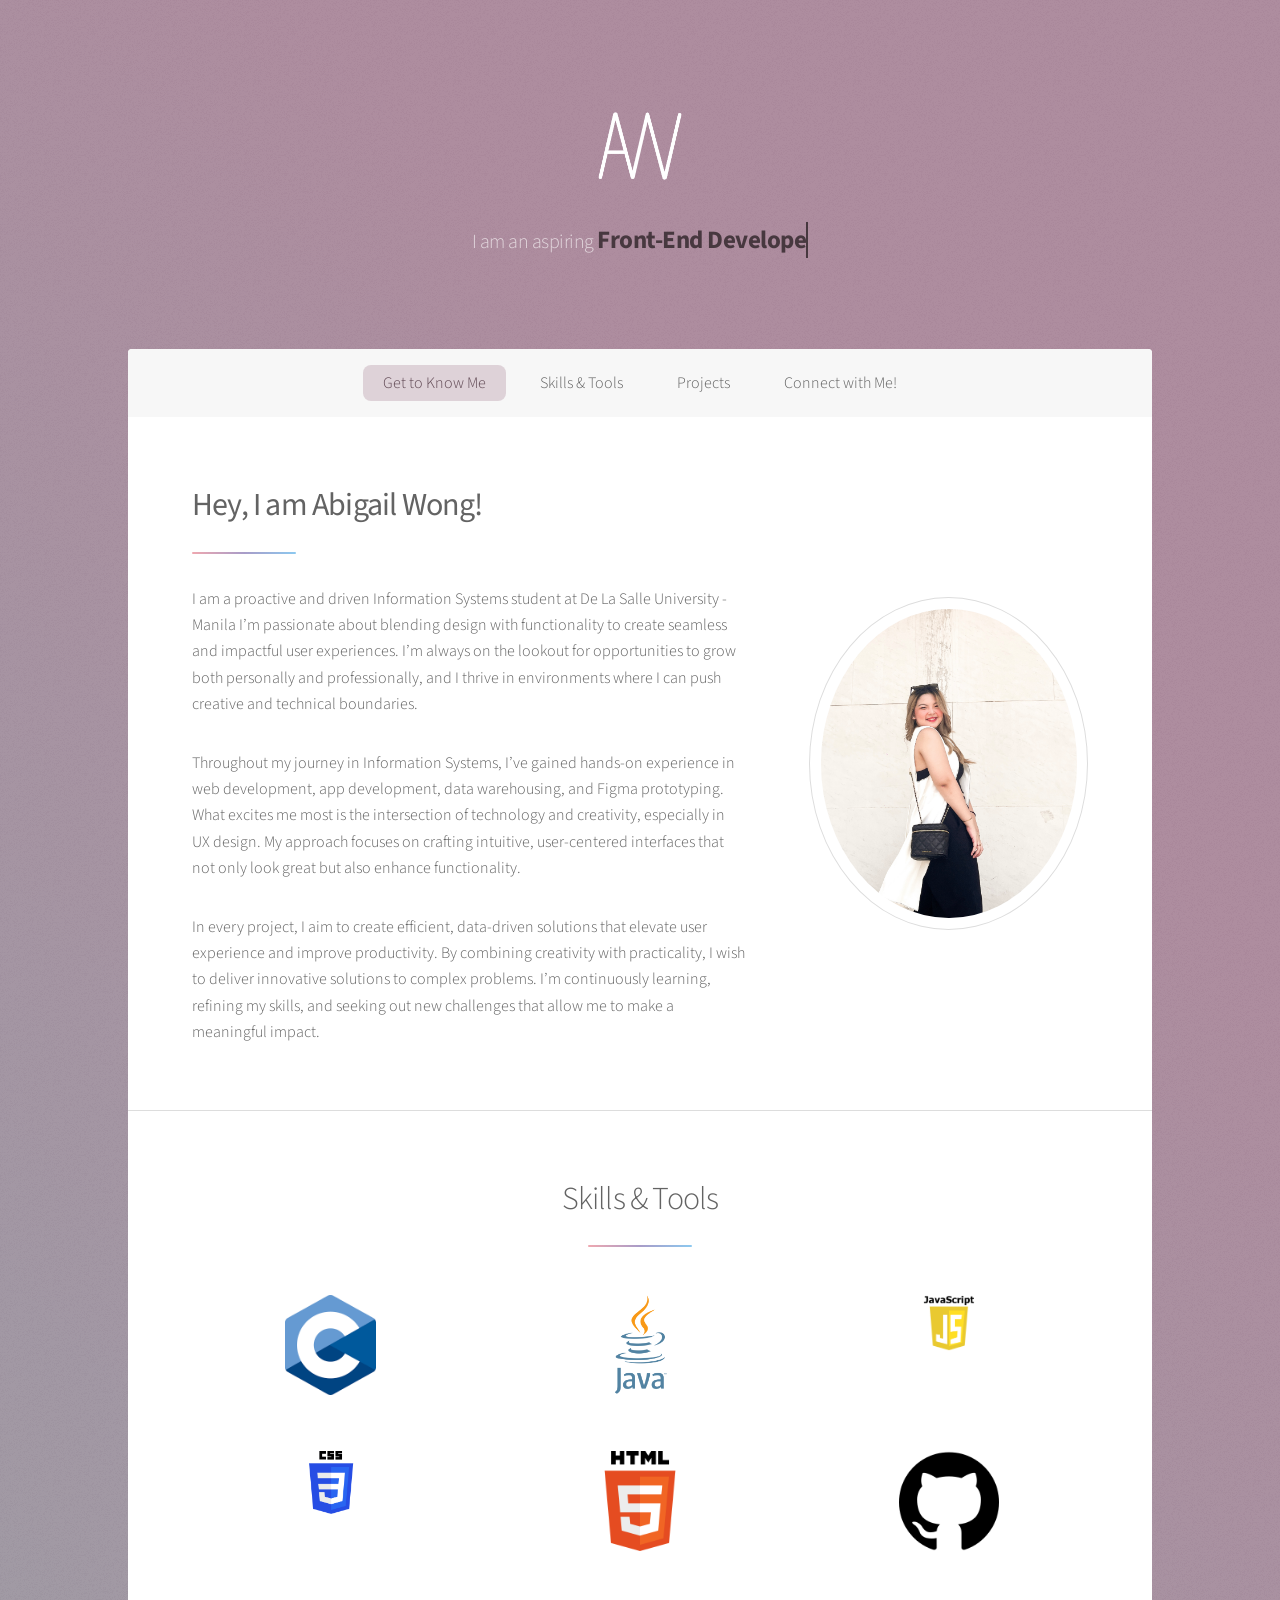
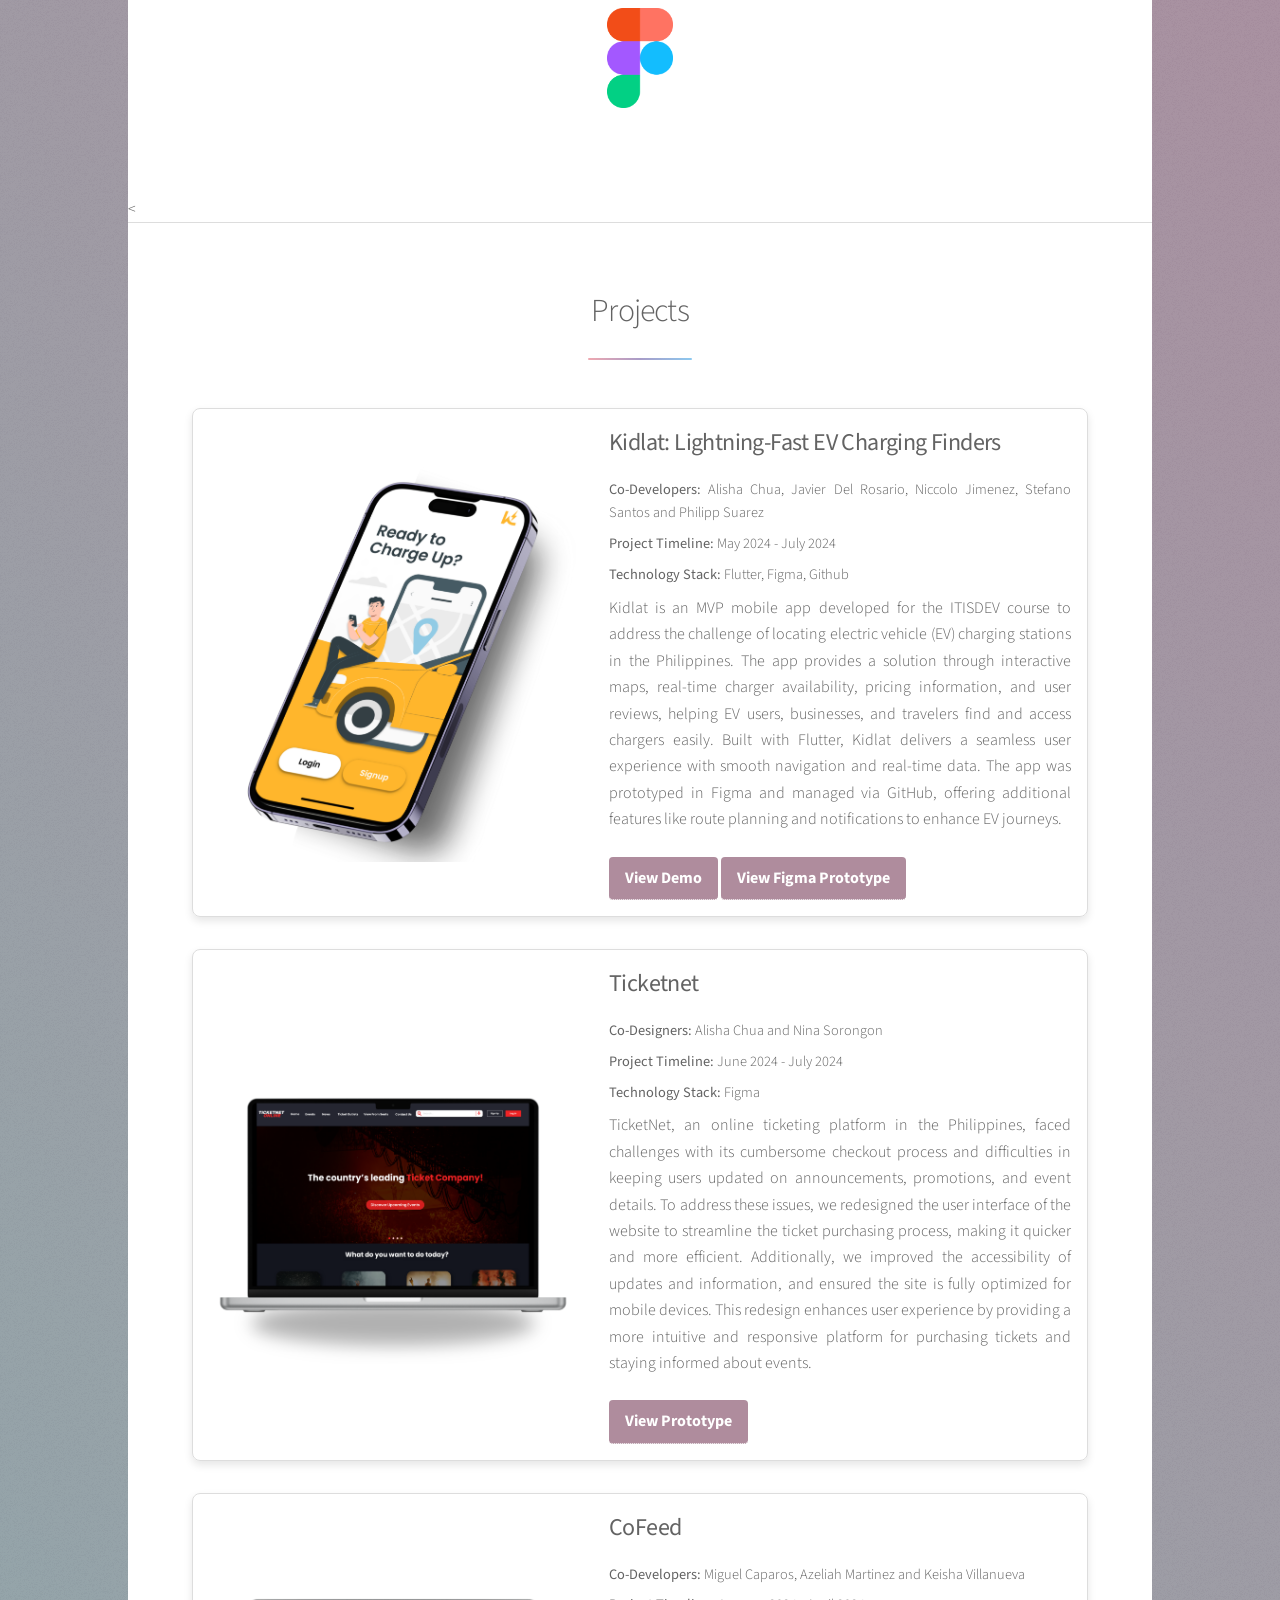
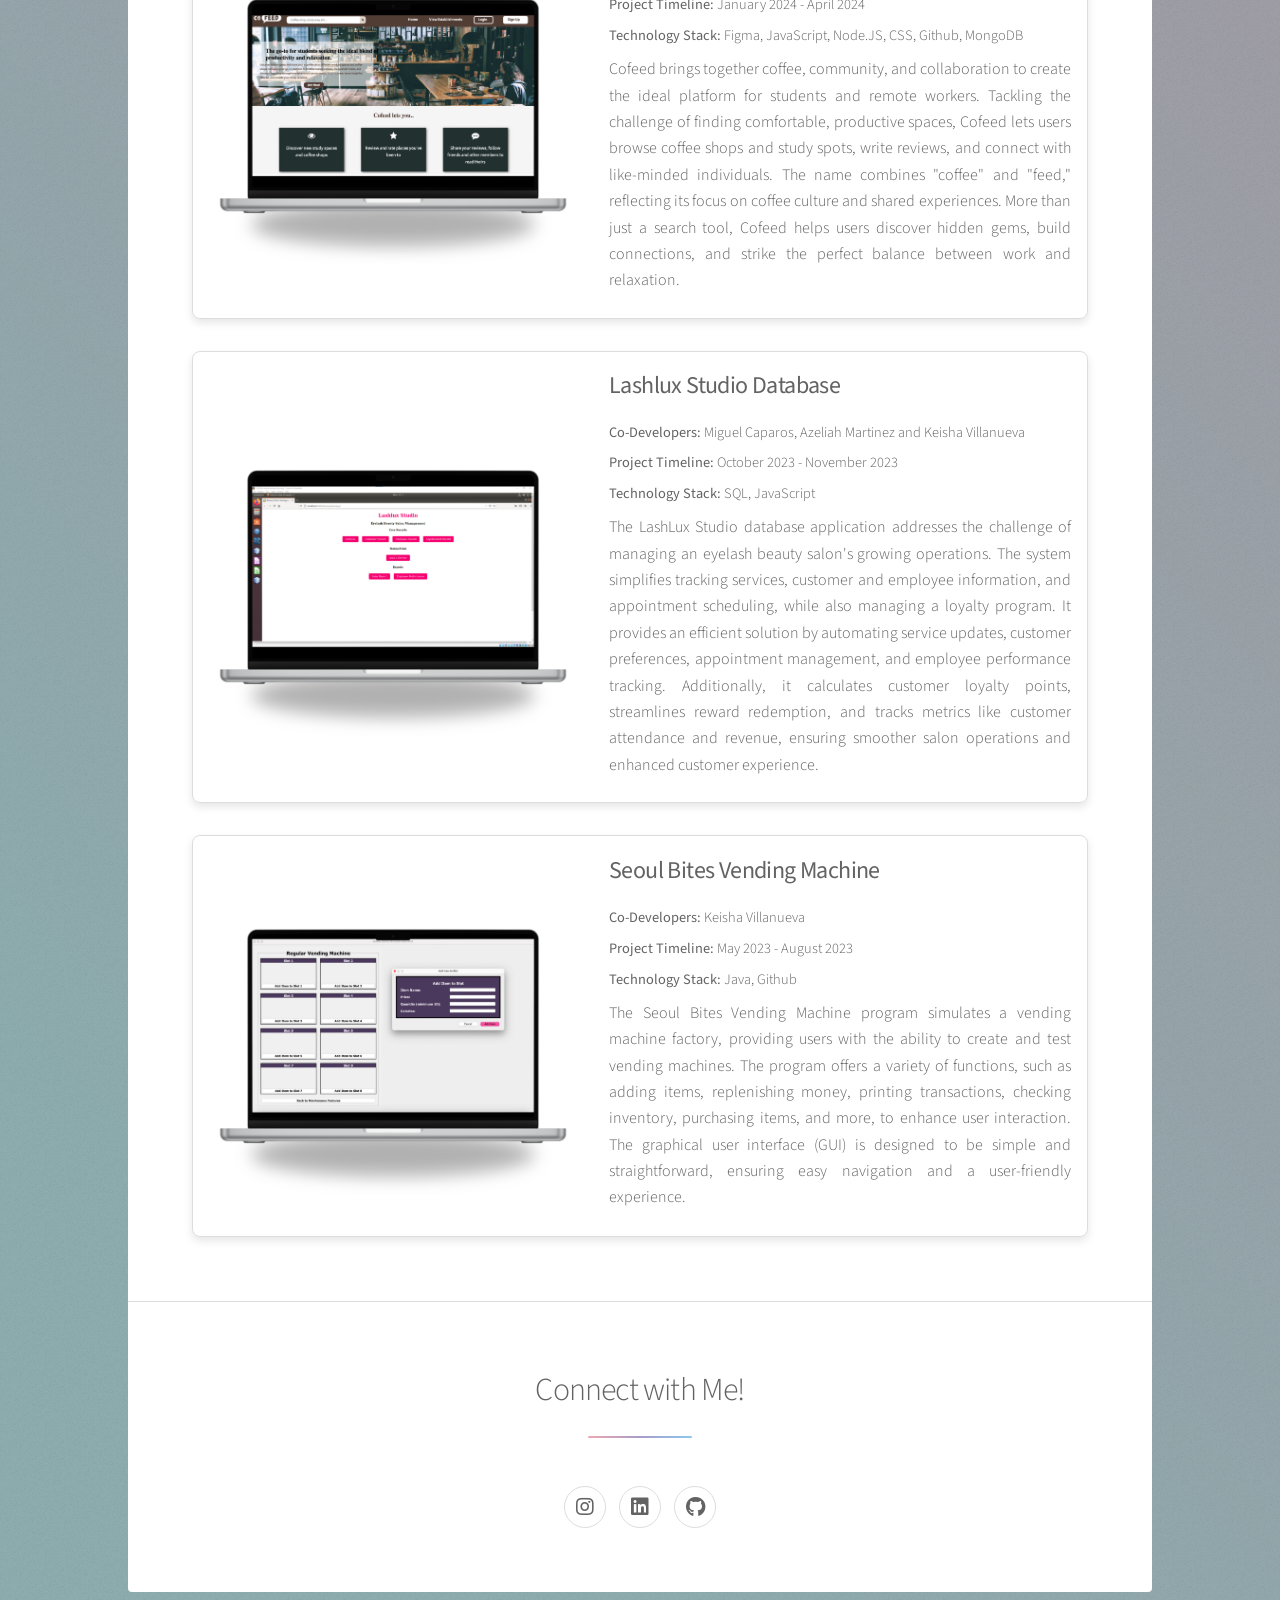
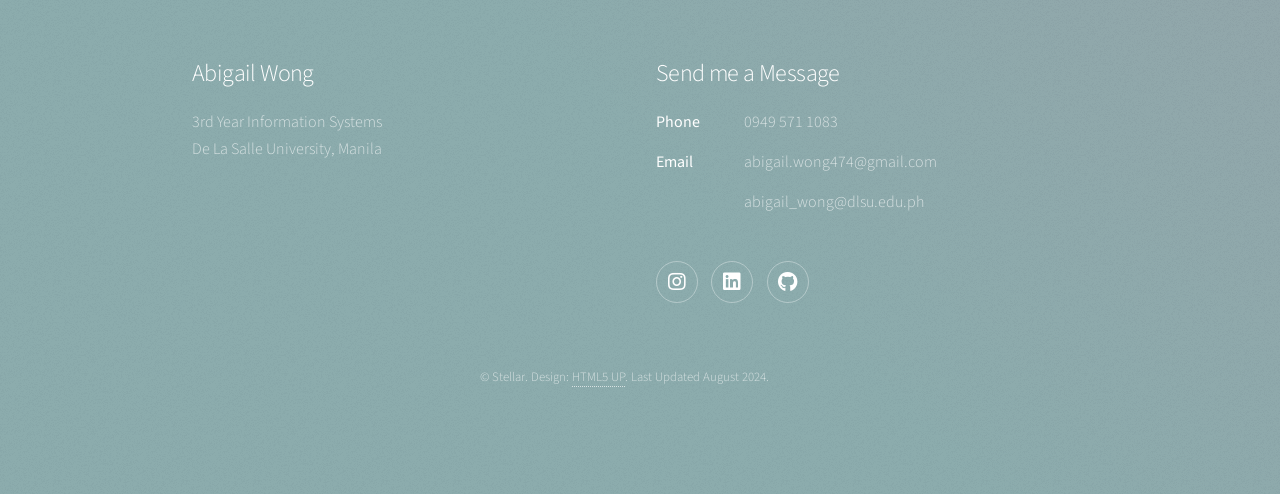
==== index.html @ cc5cc831 "add mongodb." ====
<!DOCTYPE HTML>
<!--
	Stellar by HTML5 UP
	html5up.net | @ajlkn
	Free for personal and commercial use under the CCA 3.0 license (html5up.net/license)
-->
<html>
	<head>
		<title>Abigail Wong Portfolio</title>
		<meta charset="utf-8" />
		<meta name="viewport" content="width=device-width, initial-scale=1, user-scalable=no" />
		<link rel="stylesheet" href="assets/css/main.css" />
		<noscript><link rel="stylesheet" href="assets/css/noscript.css" /></noscript>
	</head>
	<body class="is-preload">

		<!-- Wrapper -->
			<div id="wrapper">

				<!-- Header -->
					<header id="header" class="alt">
						<span class="logo"><img src="images/logo.png" alt="" /></span>
						<div class="passionate-text">
							<p>I am an aspiring <span id="passion"></span></p>
						</div>
						<!--
						<h1>Abigail Wong</h1>
						<p>Just another free, fully responsive site template<br />
						built by <a href="https://twitter.com/ajlkn">@ajlkn</a> for <a href="https://html5up.net">HTML5 UP</a>.</p>
						!-->
					</header>
				
				<!-- Nav -->
					<nav id="nav">
						<ul>
							<li><a href="#intro" class="active">Get to Know Me</a></li>
							<li><a href="#first">Skills & Tools</a></li>
							<li><a href="#second">Projects</a></li>
							<li><a href="#cta">Connect with Me!</a></li>
						</ul>
					</nav>

				<!-- Main -->
					<div id="main">

						<!-- Introduction -->
							<section id="intro" class="main">
								<div class="spotlight">
									<div class="content">
										<header class="major">
											<h2><b>Hey, I am Abigail Wong!</b></h2>
										</header>
										<p>I am a proactive and driven Information Systems student at De La Salle University - Manila
											I’m passionate about blending design with functionality to create seamless and impactful user experiences. 
											I’m always on the lookout for opportunities to grow both personally and professionally, and I thrive in environments 
											where I can push creative and technical boundaries.
										</p>
										<p>Throughout my journey in Information Systems, I’ve gained hands-on experience in web development, app development, data warehousing, and Figma prototyping. 
											What excites me most is the intersection of technology and creativity, especially in UX design. My approach focuses on crafting intuitive, user-centered 
											interfaces that not only look great but also enhance functionality.
										</p>
										<p>In every project, I aim to create efficient, data-driven solutions that elevate user experience and improve productivity. 
											By combining creativity with practicality, I wish to deliver innovative solutions to complex problems. I’m continuously learning, 
											refining my skills, and seeking out new challenges that allow me to make a meaningful impact.
										</p>
										<!--
										<ul class="actions">
											<li><a href="generic.html" class="button">Learn More</a></li>
										</ul>
										-->
									</div>
									<span class="image"><img src="images/profile pic.jpg" alt="" /></span>
								</div>
							</section>

						<!-- Skills & Tools Section -->
							<section id="first" class="main special">
								<header class="major">
									<h2>Skills & Tools</h2>
								</header>
								<ul class="features">
									<li>
										<span class="image"><img src="images/c.png" alt="c" /></span>
									</li>
									<li>
										<span class="image"><img src="images/java.png" alt="java" /></span>
									</li>
									<li>
										<span class="image"><img src="images/JS.png" alt="javascript" /></span>
									</li>
									<li>
										<span class="image"><img src="images/css.png" alt="css" /></span>
									</li>
									<li>
										<span class="image"><img src="images/HTML5.png" alt="HTML" /></span>
									</li>
									<li>
										<span class="image"><img src="images/github.png" alt="github" /></span>
									</li>
									<li>
										<span class="image"><img src="images/Figma.png" alt="figma" /></span>
									</li>
								</ul>
								</ul>
								</ul>
							</section>

						<!-- Projects Section -->
							<<section id="second" class="main special">
								<header class="major">
									<h2>Projects</h2>
								</header>
								<div class="projects">

									<!--Kidlat-->
									<div class="project-box">
										<div class="project-image">
											<img src="images/kidlat.png" alt="Kidlat">
										</div>
										<div class="project-content">
											<h3>Kidlat: Lightning-Fast EV Charging Finders</h3>
											<p class ="Co-Developers"><strong>Co-Developers:</strong> Alisha Chua, Javier Del Rosario, Niccolo Jimenez, Stefano Santos and Philipp Suarez</p>
											<p class ="Project-Timeline"><strong> Project Timeline:</strong> May 2024 - July 2024</p>
											<p class ="Technology-Stack"><strong> Technology Stack:</strong> Flutter, Figma, Github</p>
											<p>Kidlat is an MVP mobile app developed for the ITISDEV course to address the challenge of locating electric vehicle (EV) charging stations in the Philippines. 
												The app provides a solution through interactive maps, real-time charger availability, pricing information, and user reviews, helping EV users, businesses, and travelers 
												find and access chargers easily. Built with Flutter, Kidlat delivers a seamless user experience with smooth navigation and real-time data. The app was prototyped in Figma and managed via 
												GitHub, offering additional features like route planning and notifications to enhance EV journeys.
											</p>
											<a href="https://drive.google.com/file/d/1lkKAABZ8JWLhCb2dXv1G08BP4-U0rm5l/view?usp=drive_link" class="learn-more">View Demo</a>
											<a href="https://www.figma.com/proto/ouhgtxTHXhlkIj268herJe/Kidlat-App?node-id=5-22&t=m1iJrlZFGrIX0nCv-1&scaling=scale-down&content-scaling=fixed&page-id=0%3A1&starting-point-node-id=5%3A22&show-proto-sidebar=1" class="learn-more">View Figma Prototype</a>
										</div>
									</div>

									<!--Ticketnet-->
									<div class="project-box">
										<div class="project-image">
											<img src="images/ticketnet.png" alt="Ticketnet">
										</div>
										<div class="project-content">
											<h3>Ticketnet</h3>
											<p class ="Co-Developers"><strong>Co-Designers:</strong> Alisha Chua and Nina Sorongon</p>
											<p class ="Project-Timeline"><strong> Project Timeline:</strong> June 2024 - July 2024</p>
											<p class ="Technology-Stack"><strong> Technology Stack:</strong> Figma </p>
											<p>TicketNet, an online ticketing platform in the Philippines, faced challenges with its cumbersome checkout process and difficulties in keeping users updated on announcements, 
												promotions, and event details. To address these issues, we redesigned the user interface of the website to streamline the ticket purchasing process, making it quicker and more efficient. Additionally, 
												we improved the accessibility of updates and information, and ensured the site is fully optimized for mobile devices. This redesign enhances user experience by providing a more intuitive 
												and responsive platform for purchasing tickets and staying informed about events.
											</p>
											<a href="https://www.figma.com/proto/mCB9LULqQfmQ5FagmtP0Ak/%5BITISHCI%5D-TicketNet-Online-Redesign?node-id=35-6&starting-point-node-id=35%3A6&t=LvWLTsfpPzOds98Q-1" class="learn-more">View Prototype</a>
										</div>
									</div>

									<!--Cofeed-->
									<div class="project-box">
										<div class="project-image">
											<img src="images/cofeed.png" alt="Cofeed">
										</div>
										<div class="project-content">
											<h3>CoFeed</h3>
											<p class ="Co-Developers"><strong>Co-Developers:</strong>  Miguel Caparos, Azeliah Martinez and Keisha Villanueva</p>
											<p class ="Project-Timeline"><strong> Project Timeline:</strong> January 2024 - April 2024</p>
											<p class ="Technology-Stack"><strong> Technology Stack:</strong> Figma, JavaScript, Node.JS, CSS, Github, MongoDB </p>
											<p>
												Cofeed brings together coffee, community, and collaboration to create the ideal platform for students and remote workers. 
												Tackling the challenge of finding comfortable, productive spaces, Cofeed lets users browse coffee shops and study spots, write reviews, 
												and connect with like-minded individuals. The name combines "coffee" and "feed," reflecting its focus on coffee culture and shared experiences.
												 More than just a search tool, Cofeed helps users discover hidden gems, build connections, and strike the perfect balance between work and relaxation.

											</p>
										</div>
									</div>

									<!--Lashlux-->
									<div class="project-box">
										<div class="project-image">
											<img src="images/lashlux.png" alt="Lashlux Database Application">
										</div>
										<div class="project-content">
											<h3>Lashlux Studio Database</h3>
											<p class ="Co-Developers"><strong>Co-Developers:</strong>  Miguel Caparos, Azeliah Martinez and Keisha Villanueva</p>
											<p class ="Project-Timeline"><strong> Project Timeline:</strong> October 2023 - November 2023</p>
											<p class ="Technology-Stack"><strong> Technology Stack:</strong> SQL, JavaScript  </p>
											<p>The LashLux Studio database application addresses the challenge of managing an eyelash beauty salon's growing operations. The system simplifies tracking services, 
												customer and employee information, and appointment scheduling, while also managing a loyalty program. It provides an efficient solution by automating service updates, 
												customer preferences, appointment management, and employee performance tracking. Additionally, it calculates customer loyalty points, streamlines reward redemption, and 
												tracks metrics like customer attendance and revenue, ensuring smoother salon operations and enhanced customer experience.
											</p>
										</div>
									</div>

									<!--Seoul Bites VM-->
									<div class="project-box">
										<div class="project-image">
											<img src="images/vm.png" alt="Seoul Bites Vending Machine">
										</div>
										<div class="project-content">
											<h3>Seoul Bites Vending Machine</h3>
											<p class ="Co-Developers"><strong>Co-Developers:</strong> Keisha Villanueva</p>
											<p class ="Project-Timeline"><strong> Project Timeline:</strong> May 2023 - August 2023</p>
											<p class ="Technology-Stack"><strong> Technology Stack:</strong> Java, Github </p>
											<p>The Seoul Bites Vending Machine program simulates a vending machine factory, providing users with the ability to create and test vending machines. 
												The program offers a variety of functions, such as adding items, replenishing money, printing transactions, checking inventory, purchasing items, and 
												more, to enhance user interaction. The graphical user interface (GUI) is designed to be simple and straightforward, ensuring easy navigation and a 
												user-friendly experience.
											</p>
										</div>

								</div>
							</section>
							
						<!-- Connect with Me! -->
							<section id="cta" class="main special">
								<header class="major">
									<h2>Connect with Me!</h2>
								</header>
								<footer class="major">
									<ul class="icons">
										<li><a href="https://www.instagram.com/_abigailwong/" class="icon brands fa-instagram alt"><span class="label">Instagram</span></a></li>
										<li><a href="https://github.com/abigailwonggg" class="icon brands fa-linkedin alt"><span class="label">Dribbble</span></a></li>
										<li><a href="www.linkedin.com/in/abigail-wong-3b76ba255" class="icon brands fa-github alt"><span class="label">GitHub</span></a></li>
									</ul>
								</footer>
							</section>

					</div>

				<!-- Footer -->
					<footer id="footer">
						<section>
							<h2>Abigail Wong</h2>
							<p>
								3rd Year Information Systems
								<br>
								De La Salle University, Manila
							</p>
							
							<!--
							<ul class="actions">
								<li><a href="generic.html" class="button">Learn More</a></li>
							</ul>
							-->
						
						</section>
						<section>
							<h2>Send me a Message</h2>
							<dl class="alt">
								<dt>Phone</dt>
								<dd>0949 571 1083</dd>
								<dt>Email</dt>
								<dd>abigail.wong474@gmail.com</a></dd>
								<dd>abigail_wong@dlsu.edu.ph</a></dd>
							</dl>
							<ul class="icons">
								<li><a href="https://www.instagram.com/_abigailwong/" class="icon brands fa-instagram alt"><span class="label">Instagram</span></a></li>
								<li><a href="https://github.com/abigailwonggg" class="icon brands fa-linkedin alt"><span class="label">Dribbble</span></a></li>
								<li><a href="www.linkedin.com/in/abigail-wong-3b76ba255" class="icon brands fa-github alt"><span class="label">GitHub</span></a></li>
							</ul>
						</section>
						<p class="copyright">&copy; Stellar. Design: <a href="https://html5up.net">HTML5 UP</a>. Last Updated August 2024.</p>
					</footer>

			</div>

		<!-- Scripts -->
			<script src="assets/js/jquery.min.js"></script>
			<script src="assets/js/jquery.scrollex.min.js"></script>
			<script src="assets/js/jquery.scrolly.min.js"></script>
			<script src="assets/js/browser.min.js"></script>
			<script src="assets/js/breakpoints.min.js"></script>
			<script src="assets/js/util.js"></script>
			<script src="assets/js/main.js"></script>

	</body>
</html>
---- assets/css/main.css ----
@import url(fontawesome-all.min.css);
@import 'https://fonts.googleapis.com/css?family=Source+Sans+Pro:300,400';

/*
	Stellar by HTML5 UP
	html5up.net | @ajlkn
	Free for personal and commercial use under the CCA 3.0 license (html5up.net/license)
*/

html, body, div, span, applet, object,
iframe, h1, h2, h3, h4, h5, h6, p, blockquote,
pre, a, abbr, acronym, address, big, cite,
code, del, dfn, em, img, ins, kbd, q, s, samp,
small, strike, strong, sub, sup, tt, var, b,
u, i, center, dl, dt, dd, ol, ul, li, fieldset,
form, label, legend, table, caption, tbody,
tfoot, thead, tr, th, td, article, aside,
canvas, details, embed, figure, figcaption,
footer, header, hgroup, menu, nav, output, ruby,
section, summary, time, mark, audio, video {
	margin: 0;
	padding: 0;
	border: 0;
	font-size: 100%;
	font: inherit;
	vertical-align: baseline;}

article, aside, details, figcaption, figure,
footer, header, hgroup, menu, nav, section {
	display: block;}

body {
	line-height: 1;
}

ol, ul {
	list-style: none;
}

blockquote, q {
	quotes: none;
}

	blockquote:before, blockquote:after, q:before, q:after {
		content: '';
		content: none;
	}

table {
	border-collapse: collapse;
	border-spacing: 0;
}

body {
	-webkit-text-size-adjust: none;
}

mark {
	background-color: transparent;
	color: inherit;
}

input::-moz-focus-inner {
	border: 0;
	padding: 0;
}

input, select, textarea {
	-moz-appearance: none;
	-webkit-appearance: none;
	-ms-appearance: none;
	appearance: none;
}

/* Basic */

	@-ms-viewport {
		width: device-width;
	}

	body {
		-ms-overflow-style: scrollbar;
	}

	@media screen and (max-width: 480px) {

		html, body {
			min-width: 320px;
		}

	}

	html {
		box-sizing: border-box;
	}

	*, *:before, *:after {
		box-sizing: inherit;
	}

	body {
		background-image: url("images/overlay.png"), -moz-linear-gradient(45deg, #8CACAC 15%, #AF8C9D 85%);
		background-image: url("images/overlay.png"), -webkit-linear-gradient(45deg, #8CACAC 15%, #AF8C9D 85%);
		background-image: url("images/overlay.png"), -ms-linear-gradient(45deg, #8CACAC 15%, #AF8C9D 85%);
		background-image: url("images/overlay.png"), linear-gradient(45deg, #8CACAC 15%, #AF8C9D 85%);
	}

		body.is-preload *, body.is-preload *:before, body.is-preload *:after {
			-moz-animation: none !important;
			-webkit-animation: none !important;
			-ms-animation: none !important;
			animation: none !important;
			-moz-transition: none !important;
			-webkit-transition: none !important;
			-ms-transition: none !important;
			transition: none !important;
		}

/* Type */

	body {
		background-color: #935d8c;
		color: rgba(255, 255, 255, 0.65);
	}

	body, input, select, textarea {
		font-family: "Source Sans Pro", Helvetica, sans-serif;
		font-size: 17pt;
		font-weight: 300;
		line-height: 1.65;
	}

		@media screen and (max-width: 1680px) {

			body, input, select, textarea {
				font-size: 14pt;
			}

		}

		@media screen and (max-width: 1280px) {

			body, input, select, textarea {
				font-size: 12pt;
			}

		}

		@media screen and (max-width: 360px) {

			body, input, select, textarea {
				font-size: 11pt;
			}

		}

	a {
		-moz-transition: color 0.2s ease, border-bottom 0.2s ease;
		-webkit-transition: color 0.2s ease, border-bottom 0.2s ease;
		-ms-transition: color 0.2s ease, border-bottom 0.2s ease;
		transition: color 0.2s ease, border-bottom 0.2s ease;
		text-decoration: none;
		border-bottom: dotted 1px;
		color: inherit;
	}

		a:hover {
			border-bottom-color: transparent;
		}

	strong, b {
		font-weight: 400;
	}

	em, i {
		font-style: italic;
	}

	p {
		margin: 0 0 2em 0;
	}

		p.content {
			-moz-columns: 20em 2;
			-webkit-columns: 20em 2;
			-ms-columns: 20em 2;
			columns: 20em 2;
			-moz-column-gap: 2em;
			-webkit-column-gap: 2em;
			-ms-column-gap: 2em;
			column-gap: 2em;
			text-align: justify;
		}

	h1, h2, h3, h4, h5, h6 {
		font-weight: 300;
		line-height: 1.5;
		margin: 0 0 0.7em 0;
		letter-spacing: -0.025em;
	}

		h1 a, h2 a, h3 a, h4 a, h5 a, h6 a {
			color: inherit;
			text-decoration: none;
		}

	h1 {
		font-size: 2.5em;
		line-height: 1.2;
	}

	h2 {
		font-size: 1.5em;
	}

	h3 {
		font-size: 1.25em;
	}

	h4 {
		font-size: 1.1em;
	}

	h5 {
		font-size: 0.9em;
	}

	h6 {
		font-size: 0.7em;
	}

	@media screen and (max-width: 736px) {

		h1 {
			font-size: 2em;
		}

	}

	sub {
		font-size: 0.8em;
		position: relative;
		top: 0.5em;
	}

	sup {
		font-size: 0.8em;
		position: relative;
		top: -0.5em;
	}

	blockquote {
		border-left: solid 4px;
		font-style: italic;
		margin: 0 0 2em 0;
		padding: 0.5em 0 0.5em 2em;
	}

	code {
		border-radius: 8px;
		border: solid 1px;
		font-family: "Courier New", monospace;
		font-size: 0.9em;
		margin: 0 0.25em;
		padding: 0.25em 0.65em;
	}

	pre {
		-webkit-overflow-scrolling: touch;
		font-family: "Courier New", monospace;
		font-size: 0.9em;
		margin: 0 0 2em 0;
	}

		pre code {
			display: block;
			line-height: 1.75;
			padding: 1em 1.5em;
			overflow-x: auto;
		}

	hr {
		border: 0;
		border-bottom: solid 1px;
		margin: 2em 0;
	}

		hr.major {
			margin: 3em 0;
		}

	.align-left {
		text-align: left;
	}

	.align-center {
		text-align: center;
	}

	.align-right {
		text-align: right;
	}

	input, select, textarea {
		color: #ffffff;
	}

	a:hover {
		color: #ffffff;
	}

	strong, b {
		color: #ffffff;
	}

	h1, h2, h3, h4, h5, h6 {
		color: #ffffff;
	}

	blockquote {
		border-left-color: rgba(255, 255, 255, 0.35);
	}

	code {
		background: rgba(255, 255, 255, 0.075);
		border-color: rgba(255, 255, 255, 0.35);
	}

	hr {
		border-bottom-color: rgba(255, 255, 255, 0.35);
	}

/* Row */

	.row {
		display: flex;
		flex-wrap: wrap;
		box-sizing: border-box;
		align-items: stretch;
	}

		.row > * {
			box-sizing: border-box;
		}

		.row.gtr-uniform > * > :last-child {
			margin-bottom: 0;
		}

		.row.aln-left {
			justify-content: flex-start;
		}

		.row.aln-center {
			justify-content: center;
		}

		.row.aln-right {
			justify-content: flex-end;
		}

		.row.aln-top {
			align-items: flex-start;
		}

		.row.aln-middle {
			align-items: center;
		}

		.row.aln-bottom {
			align-items: flex-end;
		}

		.row > .imp {
			order: -1;
		}

		.row > .col-1 {
			width: 8.33333%;
		}

		.row > .off-1 {
			margin-left: 8.33333%;
		}

		.row > .col-2 {
			width: 16.66667%;
		}

		.row > .off-2 {
			margin-left: 16.66667%;
		}

		.row > .col-3 {
			width: 25%;
		}

		.row > .off-3 {
			margin-left: 25%;
		}

		.row > .col-4 {
			width: 33.33333%;
		}

		.row > .off-4 {
			margin-left: 33.33333%;
		}

		.row > .col-5 {
			width: 41.66667%;
		}

		.row > .off-5 {
			margin-left: 41.66667%;
		}

		.row > .col-6 {
			width: 50%;
		}

		.row > .off-6 {
			margin-left: 50%;
		}

		.row > .col-7 {
			width: 58.33333%;
		}

		.row > .off-7 {
			margin-left: 58.33333%;
		}

		.row > .col-8 {
			width: 66.66667%;
		}

		.row > .off-8 {
			margin-left: 66.66667%;
		}

		.row > .col-9 {
			width: 75%;
		}

		.row > .off-9 {
			margin-left: 75%;
		}

		.row > .col-10 {
			width: 83.33333%;
		}

		.row > .off-10 {
			margin-left: 83.33333%;
		}

		.row > .col-11 {
			width: 91.66667%;
		}

		.row > .off-11 {
			margin-left: 91.66667%;
		}

		.row > .col-12 {
			width: 100%;
		}

		.row > .off-12 {
			margin-left: 100%;
		}

		.row.gtr-0 {
			margin-top: 0;
			margin-left: 0em;
		}

			.row.gtr-0 > * {
				padding: 0 0 0 0em;
			}

			.row.gtr-0.gtr-uniform {
				margin-top: 0em;
			}

				.row.gtr-0.gtr-uniform > * {
					padding-top: 0em;
				}

		.row.gtr-25 {
			margin-top: 0;
			margin-left: -0.375em;
		}

			.row.gtr-25 > * {
				padding: 0 0 0 0.375em;
			}

			.row.gtr-25.gtr-uniform {
				margin-top: -0.375em;
			}

				.row.gtr-25.gtr-uniform > * {
					padding-top: 0.375em;
				}

		.row.gtr-50 {
			margin-top: 0;
			margin-left: -0.75em;
		}

			.row.gtr-50 > * {
				padding: 0 0 0 0.75em;
			}

			.row.gtr-50.gtr-uniform {
				margin-top: -0.75em;
			}

				.row.gtr-50.gtr-uniform > * {
					padding-top: 0.75em;
				}

		.row {
			margin-top: 0;
			margin-left: -1.5em;
		}

			.row > * {
				padding: 0 0 0 1.5em;
			}

			.row.gtr-uniform {
				margin-top: -1.5em;
			}

				.row.gtr-uniform > * {
					padding-top: 1.5em;
				}

		.row.gtr-150 {
			margin-top: 0;
			margin-left: -2.25em;
		}

			.row.gtr-150 > * {
				padding: 0 0 0 2.25em;
			}

			.row.gtr-150.gtr-uniform {
				margin-top: -2.25em;
			}

				.row.gtr-150.gtr-uniform > * {
					padding-top: 2.25em;
				}

		.row.gtr-200 {
			margin-top: 0;
			margin-left: -3em;
		}

			.row.gtr-200 > * {
				padding: 0 0 0 3em;
			}

			.row.gtr-200.gtr-uniform {
				margin-top: -3em;
			}

				.row.gtr-200.gtr-uniform > * {
					padding-top: 3em;
				}

		@media screen and (max-width: 1680px) {

			.row {
				display: flex;
				flex-wrap: wrap;
				box-sizing: border-box;
				align-items: stretch;
			}

				.row > * {
					box-sizing: border-box;
				}

				.row.gtr-uniform > * > :last-child {
					margin-bottom: 0;
				}

				.row.aln-left {
					justify-content: flex-start;
				}

				.row.aln-center {
					justify-content: center;
				}

				.row.aln-right {
					justify-content: flex-end;
				}

				.row.aln-top {
					align-items: flex-start;
				}

				.row.aln-middle {
					align-items: center;
				}

				.row.aln-bottom {
					align-items: flex-end;
				}

				.row > .imp-xlarge {
					order: -1;
				}

				.row > .col-1-xlarge {
					width: 8.33333%;
				}

				.row > .off-1-xlarge {
					margin-left: 8.33333%;
				}

				.row > .col-2-xlarge {
					width: 16.66667%;
				}

				.row > .off-2-xlarge {
					margin-left: 16.66667%;
				}

				.row > .col-3-xlarge {
					width: 25%;
				}

				.row > .off-3-xlarge {
					margin-left: 25%;
				}

				.row > .col-4-xlarge {
					width: 33.33333%;
				}

				.row > .off-4-xlarge {
					margin-left: 33.33333%;
				}

				.row > .col-5-xlarge {
					width: 41.66667%;
				}

				.row > .off-5-xlarge {
					margin-left: 41.66667%;
				}

				.row > .col-6-xlarge {
					width: 50%;
				}

				.row > .off-6-xlarge {
					margin-left: 50%;
				}

				.row > .col-7-xlarge {
					width: 58.33333%;
				}

				.row > .off-7-xlarge {
					margin-left: 58.33333%;
				}

				.row > .col-8-xlarge {
					width: 66.66667%;
				}

				.row > .off-8-xlarge {
					margin-left: 66.66667%;
				}

				.row > .col-9-xlarge {
					width: 75%;
				}

				.row > .off-9-xlarge {
					margin-left: 75%;
				}

				.row > .col-10-xlarge {
					width: 83.33333%;
				}

				.row > .off-10-xlarge {
					margin-left: 83.33333%;
				}

				.row > .col-11-xlarge {
					width: 91.66667%;
				}

				.row > .off-11-xlarge {
					margin-left: 91.66667%;
				}

				.row > .col-12-xlarge {
					width: 100%;
				}

				.row > .off-12-xlarge {
					margin-left: 100%;
				}

				.row.gtr-0 {
					margin-top: 0;
					margin-left: 0em;
				}

					.row.gtr-0 > * {
						padding: 0 0 0 0em;
					}

					.row.gtr-0.gtr-uniform {
						margin-top: 0em;
					}

						.row.gtr-0.gtr-uniform > * {
							padding-top: 0em;
						}

				.row.gtr-25 {
					margin-top: 0;
					margin-left: -0.375em;
				}

					.row.gtr-25 > * {
						padding: 0 0 0 0.375em;
					}

					.row.gtr-25.gtr-uniform {
						margin-top: -0.375em;
					}

						.row.gtr-25.gtr-uniform > * {
							padding-top: 0.375em;
						}

				.row.gtr-50 {
					margin-top: 0;
					margin-left: -0.75em;
				}

					.row.gtr-50 > * {
						padding: 0 0 0 0.75em;
					}

					.row.gtr-50.gtr-uniform {
						margin-top: -0.75em;
					}

						.row.gtr-50.gtr-uniform > * {
							padding-top: 0.75em;
						}

				.row {
					margin-top: 0;
					margin-left: -1.5em;
				}

					.row > * {
						padding: 0 0 0 1.5em;
					}

					.row.gtr-uniform {
						margin-top: -1.5em;
					}

						.row.gtr-uniform > * {
							padding-top: 1.5em;
						}

				.row.gtr-150 {
					margin-top: 0;
					margin-left: -2.25em;
				}

					.row.gtr-150 > * {
						padding: 0 0 0 2.25em;
					}

					.row.gtr-150.gtr-uniform {
						margin-top: -2.25em;
					}

						.row.gtr-150.gtr-uniform > * {
							padding-top: 2.25em;
						}

				.row.gtr-200 {
					margin-top: 0;
					margin-left: -3em;
				}

					.row.gtr-200 > * {
						padding: 0 0 0 3em;
					}

					.row.gtr-200.gtr-uniform {
						margin-top: -3em;
					}

						.row.gtr-200.gtr-uniform > * {
							padding-top: 3em;
						}

		}

		@media screen and (max-width: 1280px) {

			.row {
				display: flex;
				flex-wrap: wrap;
				box-sizing: border-box;
				align-items: stretch;
			}

				.row > * {
					box-sizing: border-box;
				}

				.row.gtr-uniform > * > :last-child {
					margin-bottom: 0;
				}

				.row.aln-left {
					justify-content: flex-start;
				}

				.row.aln-center {
					justify-content: center;
				}

				.row.aln-right {
					justify-content: flex-end;
				}

				.row.aln-top {
					align-items: flex-start;
				}

				.row.aln-middle {
					align-items: center;
				}

				.row.aln-bottom {
					align-items: flex-end;
				}

				.row > .imp-large {
					order: -1;
				}

				.row > .col-1-large {
					width: 8.33333%;
				}

				.row > .off-1-large {
					margin-left: 8.33333%;
				}

				.row > .col-2-large {
					width: 16.66667%;
				}

				.row > .off-2-large {
					margin-left: 16.66667%;
				}

				.row > .col-3-large {
					width: 25%;
				}

				.row > .off-3-large {
					margin-left: 25%;
				}

				.row > .col-4-large {
					width: 33.33333%;
				}

				.row > .off-4-large {
					margin-left: 33.33333%;
				}

				.row > .col-5-large {
					width: 41.66667%;
				}

				.row > .off-5-large {
					margin-left: 41.66667%;
				}

				.row > .col-6-large {
					width: 50%;
				}

				.row > .off-6-large {
					margin-left: 50%;
				}

				.row > .col-7-large {
					width: 58.33333%;
				}

				.row > .off-7-large {
					margin-left: 58.33333%;
				}

				.row > .col-8-large {
					width: 66.66667%;
				}

				.row > .off-8-large {
					margin-left: 66.66667%;
				}

				.row > .col-9-large {
					width: 75%;
				}

				.row > .off-9-large {
					margin-left: 75%;
				}

				.row > .col-10-large {
					width: 83.33333%;
				}

				.row > .off-10-large {
					margin-left: 83.33333%;
				}

				.row > .col-11-large {
					width: 91.66667%;
				}

				.row > .off-11-large {
					margin-left: 91.66667%;
				}

				.row > .col-12-large {
					width: 100%;
				}

				.row > .off-12-large {
					margin-left: 100%;
				}

				.row.gtr-0 {
					margin-top: 0;
					margin-left: 0em;
				}

					.row.gtr-0 > * {
						padding: 0 0 0 0em;
					}

					.row.gtr-0.gtr-uniform {
						margin-top: 0em;
					}

						.row.gtr-0.gtr-uniform > * {
							padding-top: 0em;
						}

				.row.gtr-25 {
					margin-top: 0;
					margin-left: -0.375em;
				}

					.row.gtr-25 > * {
						padding: 0 0 0 0.375em;
					}

					.row.gtr-25.gtr-uniform {
						margin-top: -0.375em;
					}

						.row.gtr-25.gtr-uniform > * {
							padding-top: 0.375em;
						}

				.row.gtr-50 {
					margin-top: 0;
					margin-left: -0.75em;
				}

					.row.gtr-50 > * {
						padding: 0 0 0 0.75em;
					}

					.row.gtr-50.gtr-uniform {
						margin-top: -0.75em;
					}

						.row.gtr-50.gtr-uniform > * {
							padding-top: 0.75em;
						}

				.row {
					margin-top: 0;
					margin-left: -1.5em;
				}

					.row > * {
						padding: 0 0 0 1.5em;
					}

					.row.gtr-uniform {
						margin-top: -1.5em;
					}

						.row.gtr-uniform > * {
							padding-top: 1.5em;
						}

				.row.gtr-150 {
					margin-top: 0;
					margin-left: -2.25em;
				}

					.row.gtr-150 > * {
						padding: 0 0 0 2.25em;
					}

					.row.gtr-150.gtr-uniform {
						margin-top: -2.25em;
					}

						.row.gtr-150.gtr-uniform > * {
							padding-top: 2.25em;
						}

				.row.gtr-200 {
					margin-top: 0;
					margin-left: -3em;
				}

					.row.gtr-200 > * {
						padding: 0 0 0 3em;
					}

					.row.gtr-200.gtr-uniform {
						margin-top: -3em;
					}

						.row.gtr-200.gtr-uniform > * {
							padding-top: 3em;
						}

		}

		@media screen and (max-width: 980px) {

			.row {
				display: flex;
				flex-wrap: wrap;
				box-sizing: border-box;
				align-items: stretch;
			}

				.row > * {
					box-sizing: border-box;
				}

				.row.gtr-uniform > * > :last-child {
					margin-bottom: 0;
				}

				.row.aln-left {
					justify-content: flex-start;
				}

				.row.aln-center {
					justify-content: center;
				}

				.row.aln-right {
					justify-content: flex-end;
				}

				.row.aln-top {
					align-items: flex-start;
				}

				.row.aln-middle {
					align-items: center;
				}

				.row.aln-bottom {
					align-items: flex-end;
				}

				.row > .imp-medium {
					order: -1;
				}

				.row > .col-1-medium {
					width: 8.33333%;
				}

				.row > .off-1-medium {
					margin-left: 8.33333%;
				}

				.row > .col-2-medium {
					width: 16.66667%;
				}

				.row > .off-2-medium {
					margin-left: 16.66667%;
				}

				.row > .col-3-medium {
					width: 25%;
				}

				.row > .off-3-medium {
					margin-left: 25%;
				}

				.row > .col-4-medium {
					width: 33.33333%;
				}

				.row > .off-4-medium {
					margin-left: 33.33333%;
				}

				.row > .col-5-medium {
					width: 41.66667%;
				}

				.row > .off-5-medium {
					margin-left: 41.66667%;
				}

				.row > .col-6-medium {
					width: 50%;
				}

				.row > .off-6-medium {
					margin-left: 50%;
				}

				.row > .col-7-medium {
					width: 58.33333%;
				}

				.row > .off-7-medium {
					margin-left: 58.33333%;
				}

				.row > .col-8-medium {
					width: 66.66667%;
				}

				.row > .off-8-medium {
					margin-left: 66.66667%;
				}

				.row > .col-9-medium {
					width: 75%;
				}

				.row > .off-9-medium {
					margin-left: 75%;
				}

				.row > .col-10-medium {
					width: 83.33333%;
				}

				.row > .off-10-medium {
					margin-left: 83.33333%;
				}

				.row > .col-11-medium {
					width: 91.66667%;
				}

				.row > .off-11-medium {
					margin-left: 91.66667%;
				}

				.row > .col-12-medium {
					width: 100%;
				}

				.row > .off-12-medium {
					margin-left: 100%;
				}

				.row.gtr-0 {
					margin-top: 0;
					margin-left: 0em;
				}

					.row.gtr-0 > * {
						padding: 0 0 0 0em;
					}

					.row.gtr-0.gtr-uniform {
						margin-top: 0em;
					}

						.row.gtr-0.gtr-uniform > * {
							padding-top: 0em;
						}

				.row.gtr-25 {
					margin-top: 0;
					margin-left: -0.375em;
				}

					.row.gtr-25 > * {
						padding: 0 0 0 0.375em;
					}

					.row.gtr-25.gtr-uniform {
						margin-top: -0.375em;
					}

						.row.gtr-25.gtr-uniform > * {
							padding-top: 0.375em;
						}

				.row.gtr-50 {
					margin-top: 0;
					margin-left: -0.75em;
				}

					.row.gtr-50 > * {
						padding: 0 0 0 0.75em;
					}

					.row.gtr-50.gtr-uniform {
						margin-top: -0.75em;
					}

						.row.gtr-50.gtr-uniform > * {
							padding-top: 0.75em;
						}

				.row {
					margin-top: 0;
					margin-left: -1.5em;
				}

					.row > * {
						padding: 0 0 0 1.5em;
					}

					.row.gtr-uniform {
						margin-top: -1.5em;
					}

						.row.gtr-uniform > * {
							padding-top: 1.5em;
						}

				.row.gtr-150 {
					margin-top: 0;
					margin-left: -2.25em;
				}

					.row.gtr-150 > * {
						padding: 0 0 0 2.25em;
					}

					.row.gtr-150.gtr-uniform {
						margin-top: -2.25em;
					}

						.row.gtr-150.gtr-uniform > * {
							padding-top: 2.25em;
						}

				.row.gtr-200 {
					margin-top: 0;
					margin-left: -3em;
				}

					.row.gtr-200 > * {
						padding: 0 0 0 3em;
					}

					.row.gtr-200.gtr-uniform {
						margin-top: -3em;
					}

						.row.gtr-200.gtr-uniform > * {
							padding-top: 3em;
						}

		}

		@media screen and (max-width: 736px) {

			.row {
				display: flex;
				flex-wrap: wrap;
				box-sizing: border-box;
				align-items: stretch;
			}

				.row > * {
					box-sizing: border-box;
				}

				.row.gtr-uniform > * > :last-child {
					margin-bottom: 0;
				}

				.row.aln-left {
					justify-content: flex-start;
				}

				.row.aln-center {
					justify-content: center;
				}

				.row.aln-right {
					justify-content: flex-end;
				}

				.row.aln-top {
					align-items: flex-start;
				}

				.row.aln-middle {
					align-items: center;
				}

				.row.aln-bottom {
					align-items: flex-end;
				}

				.row > .imp-small {
					order: -1;
				}

				.row > .col-1-small {
					width: 8.33333%;
				}

				.row > .off-1-small {
					margin-left: 8.33333%;
				}

				.row > .col-2-small {
					width: 16.66667%;
				}

				.row > .off-2-small {
					margin-left: 16.66667%;
				}

				.row > .col-3-small {
					width: 25%;
				}

				.row > .off-3-small {
					margin-left: 25%;
				}

				.row > .col-4-small {
					width: 33.33333%;
				}

				.row > .off-4-small {
					margin-left: 33.33333%;
				}

				.row > .col-5-small {
					width: 41.66667%;
				}

				.row > .off-5-small {
					margin-left: 41.66667%;
				}

				.row > .col-6-small {
					width: 50%;
				}

				.row > .off-6-small {
					margin-left: 50%;
				}

				.row > .col-7-small {
					width: 58.33333%;
				}

				.row > .off-7-small {
					margin-left: 58.33333%;
				}

				.row > .col-8-small {
					width: 66.66667%;
				}

				.row > .off-8-small {
					margin-left: 66.66667%;
				}

				.row > .col-9-small {
					width: 75%;
				}

				.row > .off-9-small {
					margin-left: 75%;
				}

				.row > .col-10-small {
					width: 83.33333%;
				}

				.row > .off-10-small {
					margin-left: 83.33333%;
				}

				.row > .col-11-small {
					width: 91.66667%;
				}

				.row > .off-11-small {
					margin-left: 91.66667%;
				}

				.row > .col-12-small {
					width: 100%;
				}

				.row > .off-12-small {
					margin-left: 100%;
				}

				.row.gtr-0 {
					margin-top: 0;
					margin-left: 0em;
				}

					.row.gtr-0 > * {
						padding: 0 0 0 0em;
					}

					.row.gtr-0.gtr-uniform {
						margin-top: 0em;
					}

						.row.gtr-0.gtr-uniform > * {
							padding-top: 0em;
						}

				.row.gtr-25 {
					margin-top: 0;
					margin-left: -0.25em;
				}

					.row.gtr-25 > * {
						padding: 0 0 0 0.25em;
					}

					.row.gtr-25.gtr-uniform {
						margin-top: -0.25em;
					}

						.row.gtr-25.gtr-uniform > * {
							padding-top: 0.25em;
						}

				.row.gtr-50 {
					margin-top: 0;
					margin-left: -0.5em;
				}

					.row.gtr-50 > * {
						padding: 0 0 0 0.5em;
					}

					.row.gtr-50.gtr-uniform {
						margin-top: -0.5em;
					}

						.row.gtr-50.gtr-uniform > * {
							padding-top: 0.5em;
						}

				.row {
					margin-top: 0;
					margin-left: -1em;
				}

					.row > * {
						padding: 0 0 0 1em;
					}

					.row.gtr-uniform {
						margin-top: -1em;
					}

						.row.gtr-uniform > * {
							padding-top: 1em;
						}

				.row.gtr-150 {
					margin-top: 0;
					margin-left: -1.5em;
				}

					.row.gtr-150 > * {
						padding: 0 0 0 1.5em;
					}

					.row.gtr-150.gtr-uniform {
						margin-top: -1.5em;
					}

						.row.gtr-150.gtr-uniform > * {
							padding-top: 1.5em;
						}

				.row.gtr-200 {
					margin-top: 0;
					margin-left: -2em;
				}

					.row.gtr-200 > * {
						padding: 0 0 0 2em;
					}

					.row.gtr-200.gtr-uniform {
						margin-top: -2em;
					}

						.row.gtr-200.gtr-uniform > * {
							padding-top: 2em;
						}

		}

		@media screen and (max-width: 480px) {

			.row {
				display: flex;
				flex-wrap: wrap;
				box-sizing: border-box;
				align-items: stretch;
			}

				.row > * {
					box-sizing: border-box;
				}

				.row.gtr-uniform > * > :last-child {
					margin-bottom: 0;
				}

				.row.aln-left {
					justify-content: flex-start;
				}

				.row.aln-center {
					justify-content: center;
				}

				.row.aln-right {
					justify-content: flex-end;
				}

				.row.aln-top {
					align-items: flex-start;
				}

				.row.aln-middle {
					align-items: center;
				}

				.row.aln-bottom {
					align-items: flex-end;
				}

				.row > .imp-xsmall {
					order: -1;
				}

				.row > .col-1-xsmall {
					width: 8.33333%;
				}

				.row > .off-1-xsmall {
					margin-left: 8.33333%;
				}

				.row > .col-2-xsmall {
					width: 16.66667%;
				}

				.row > .off-2-xsmall {
					margin-left: 16.66667%;
				}

				.row > .col-3-xsmall {
					width: 25%;
				}

				.row > .off-3-xsmall {
					margin-left: 25%;
				}

				.row > .col-4-xsmall {
					width: 33.33333%;
				}

				.row > .off-4-xsmall {
					margin-left: 33.33333%;
				}

				.row > .col-5-xsmall {
					width: 41.66667%;
				}

				.row > .off-5-xsmall {
					margin-left: 41.66667%;
				}

				.row > .col-6-xsmall {
					width: 50%;
				}

				.row > .off-6-xsmall {
					margin-left: 50%;
				}

				.row > .col-7-xsmall {
					width: 58.33333%;
				}

				.row > .off-7-xsmall {
					margin-left: 58.33333%;
				}

				.row > .col-8-xsmall {
					width: 66.66667%;
				}

				.row > .off-8-xsmall {
					margin-left: 66.66667%;
				}

				.row > .col-9-xsmall {
					width: 75%;
				}

				.row > .off-9-xsmall {
					margin-left: 75%;
				}

				.row > .col-10-xsmall {
					width: 83.33333%;
				}

				.row > .off-10-xsmall {
					margin-left: 83.33333%;
				}

				.row > .col-11-xsmall {
					width: 91.66667%;
				}

				.row > .off-11-xsmall {
					margin-left: 91.66667%;
				}

				.row > .col-12-xsmall {
					width: 100%;
				}

				.row > .off-12-xsmall {
					margin-left: 100%;
				}

				.row.gtr-0 {
					margin-top: 0;
					margin-left: 0em;
				}

					.row.gtr-0 > * {
						padding: 0 0 0 0em;
					}

					.row.gtr-0.gtr-uniform {
						margin-top: 0em;
					}

						.row.gtr-0.gtr-uniform > * {
							padding-top: 0em;
						}

				.row.gtr-25 {
					margin-top: 0;
					margin-left: -0.3125em;
				}

					.row.gtr-25 > * {
						padding: 0 0 0 0.3125em;
					}

					.row.gtr-25.gtr-uniform {
						margin-top: -0.3125em;
					}

						.row.gtr-25.gtr-uniform > * {
							padding-top: 0.3125em;
						}

				.row.gtr-50 {
					margin-top: 0;
					margin-left: -0.625em;
				}

					.row.gtr-50 > * {
						padding: 0 0 0 0.625em;
					}

					.row.gtr-50.gtr-uniform {
						margin-top: -0.625em;
					}

						.row.gtr-50.gtr-uniform > * {
							padding-top: 0.625em;
						}

				.row {
					margin-top: 0;
					margin-left: -1.25em;
				}

					.row > * {
						padding: 0 0 0 1.25em;
					}

					.row.gtr-uniform {
						margin-top: -1.25em;
					}

						.row.gtr-uniform > * {
							padding-top: 1.25em;
						}

				.row.gtr-150 {
					margin-top: 0;
					margin-left: -1.875em;
				}

					.row.gtr-150 > * {
						padding: 0 0 0 1.875em;
					}

					.row.gtr-150.gtr-uniform {
						margin-top: -1.875em;
					}

						.row.gtr-150.gtr-uniform > * {
							padding-top: 1.875em;
						}

				.row.gtr-200 {
					margin-top: 0;
					margin-left: -2.5em;
				}

					.row.gtr-200 > * {
						padding: 0 0 0 2.5em;
					}

					.row.gtr-200.gtr-uniform {
						margin-top: -2.5em;
					}

						.row.gtr-200.gtr-uniform > * {
							padding-top: 2.5em;
						}

		}

/* Box */

	.box {
		border-radius: 8px;
		border: solid;
		margin-bottom: 2em;
		padding: 1.5em;
	}

		.box > :last-child,
		.box > :last-child > :last-child,
		.box > :last-child > :last-child > :last-child {
			margin-bottom: 0;
		}

		.box.alt {
			border: 0;
			border-radius: 0;
			padding: 0;
		}

	.box {
		border-color: rgba(255, 255, 255, 0.35);
	}

/* Button */

	input[type="submit"],
	input[type="reset"],
	input[type="button"],
	button,
	.button {
		-moz-appearance: none;
		-webkit-appearance: none;
		-ms-appearance: none;
		appearance: none;
		-moz-transition: background-color 0.2s ease-in-out, color 0.2s ease-in-out;
		-webkit-transition: background-color 0.2s ease-in-out, color 0.2s ease-in-out;
		-ms-transition: background-color 0.2s ease-in-out, color 0.2s ease-in-out;
		transition: background-color 0.2s ease-in-out, color 0.2s ease-in-out;
		border-radius: 8px;
		border: 0;
		cursor: pointer;
		display: inline-block;
		font-weight: 300;
		height: 2.75em;
		line-height: 2.75em;
		min-width: 9.25em;
		padding: 0 1.5em;
		text-align: center;
		text-decoration: none;
		white-space: nowrap;
	}

		input[type="submit"].icon,
		input[type="reset"].icon,
		input[type="button"].icon,
		button.icon,
		.button.icon {
			padding-left: 1.35em;
		}

			input[type="submit"].icon:before,
			input[type="reset"].icon:before,
			input[type="button"].icon:before,
			button.icon:before,
			.button.icon:before {
				margin-right: 0.5em;
			}

		input[type="submit"].fit,
		input[type="reset"].fit,
		input[type="button"].fit,
		button.fit,
		.button.fit {
			width: 100%;
		}

		input[type="submit"].small,
		input[type="reset"].small,
		input[type="button"].small,
		button.small,
		.button.small {
			font-size: 0.8em;
		}

		input[type="submit"].large,
		input[type="reset"].large,
		input[type="button"].large,
		button.large,
		.button.large {
			font-size: 1.35em;
		}

		input[type="submit"].disabled, input[type="submit"]:disabled,
		input[type="reset"].disabled,
		input[type="reset"]:disabled,
		input[type="button"].disabled,
		input[type="button"]:disabled,
		button.disabled,
		button:disabled,
		.button.disabled,
		.button:disabled {
			pointer-events: none;
			opacity: 0.25;
		}

		@media screen and (max-width: 736px) {

			input[type="submit"],
			input[type="reset"],
			input[type="button"],
			button,
			.button {
				min-width: 0;
			}

		}

	input[type="submit"],
	input[type="reset"],
	input[type="button"],
	button,
	.button {
		background-color: transparent;
		box-shadow: inset 0 0 0 1px rgba(255, 255, 255, 0.35);
		color: #ffffff !important;
	}

		input[type="submit"]:hover,
		input[type="reset"]:hover,
		input[type="button"]:hover,
		button:hover,
		.button:hover {
			background-color: rgba(255, 255, 255, 0.075);
		}

		input[type="submit"]:active,
		input[type="reset"]:active,
		input[type="button"]:active,
		button:active,
		.button:active {
			background-color: rgba(255, 255, 255, 0.2);
		}

		input[type="submit"].icon:before,
		input[type="reset"].icon:before,
		input[type="button"].icon:before,
		button.icon:before,
		.button.icon:before {
			color: rgba(255, 255, 255, 0.5);
		}

		input[type="submit"].primary,
		input[type="reset"].primary,
		input[type="button"].primary,
		button.primary,
		.button.primary {
			background-color: #8cc9f0;
			color: #ffffff !important;
			box-shadow: none;
		}

			input[type="submit"].primary:hover,
			input[type="reset"].primary:hover,
			input[type="button"].primary:hover,
			button.primary:hover,
			.button.primary:hover {
				background-color: #9acff2;
			}

			input[type="submit"].primary:active,
			input[type="reset"].primary:active,
			input[type="button"].primary:active,
			button.primary:active,
			.button.primary:active {
				background-color: #7ec3ee;
			}

			input[type="submit"].primary.icon:before,
			input[type="reset"].primary.icon:before,
			input[type="button"].primary.icon:before,
			button.primary.icon:before,
			.button.primary.icon:before {
				color: #ffffff !important;
			}

/* Form */

	form {
		margin: 0 0 2em 0;
	}

	label {
		display: block;
		font-size: 0.9em;
		font-weight: 400;
		margin: 0 0 1em 0;
	}

	input[type="text"],
	input[type="password"],
	input[type="email"],
	select,
	textarea {
		-moz-appearance: none;
		-webkit-appearance: none;
		-ms-appearance: none;
		appearance: none;
		border-radius: 8px;
		border: solid 1px;
		color: inherit;
		display: block;
		outline: 0;
		padding: 0 1em;
		text-decoration: none;
		width: 100%;
	}

		input[type="text"]:invalid,
		input[type="password"]:invalid,
		input[type="email"]:invalid,
		select:invalid,
		textarea:invalid {
			box-shadow: none;
		}

	select {
		background-size: 1.25rem;
		background-repeat: no-repeat;
		background-position: calc(100% - 1rem) center;
		height: 2.75em;
		padding-right: 2.75em;
		text-overflow: ellipsis;
	}

		select:focus::-ms-value {
			background-color: transparent;
		}

		select::-ms-expand {
			display: none;
		}

	input[type="text"],
	input[type="password"],
	input[type="email"],
	select {
		height: 2.75em;
	}

	textarea {
		padding: 0.75em 1em;
	}

	input[type="checkbox"],
	input[type="radio"] {
		-moz-appearance: none;
		-webkit-appearance: none;
		-ms-appearance: none;
		appearance: none;
		display: block;
		float: left;
		margin-right: -2em;
		opacity: 0;
		width: 1em;
		z-index: -1;
	}

		input[type="checkbox"] + label,
		input[type="radio"] + label {
			text-decoration: none;
			cursor: pointer;
			display: inline-block;
			font-size: 1em;
			font-weight: 300;
			padding-left: 2.4em;
			padding-right: 0.75em;
			position: relative;
		}

			input[type="checkbox"] + label:before,
			input[type="radio"] + label:before {
				-moz-osx-font-smoothing: grayscale;
				-webkit-font-smoothing: antialiased;
				display: inline-block;
				font-style: normal;
				font-variant: normal;
				text-rendering: auto;
				line-height: 1;
				text-transform: none !important;
				font-family: 'Font Awesome 5 Free';
				font-weight: 900;
			}

			input[type="checkbox"] + label:before,
			input[type="radio"] + label:before {
				border-radius: 8px;
				border: solid 1px;
				content: '';
				display: inline-block;
				font-size: 0.8em;
				height: 2.0625em;
				left: 0;
				line-height: 2.0625em;
				position: absolute;
				text-align: center;
				top: 0;
				width: 2.0625em;
			}

		input[type="checkbox"]:checked + label:before,
		input[type="radio"]:checked + label:before {
			content: '\f00c';
		}

	input[type="checkbox"] + label:before {
		border-radius: 8px;
	}

	input[type="radio"] + label:before {
		border-radius: 100%;
	}

	::-webkit-input-placeholder {
		opacity: 1.0;
	}

	:-moz-placeholder {
		opacity: 1.0;
	}

	::-moz-placeholder {
		opacity: 1.0;
	}

	:-ms-input-placeholder {
		opacity: 1.0;
	}

	label {
		color: #ffffff;
	}

	input[type="text"],
	input[type="password"],
	input[type="email"],
	select,
	textarea {
		background-color: rgba(255, 255, 255, 0.075);
		border-color: rgba(255, 255, 255, 0.35);
	}

		input[type="text"]:focus,
		input[type="password"]:focus,
		input[type="email"]:focus,
		select:focus,
		textarea:focus {
			border-color: #8cc9f0;
			box-shadow: 0 0 0 1px #8cc9f0;
		}

	select {
		background-image: url("data:image/svg+xml;charset=utf8,%3Csvg xmlns='http://www.w3.org/2000/svg' width='40' height='40' preserveAspectRatio='none' viewBox='0 0 40 40'%3E%3Cpath d='M9.4,12.3l10.4,10.4l10.4-10.4c0.2-0.2,0.5-0.4,0.9-0.4c0.3,0,0.6,0.1,0.9,0.4l3.3,3.3c0.2,0.2,0.4,0.5,0.4,0.9 c0,0.4-0.1,0.6-0.4,0.9L20.7,31.9c-0.2,0.2-0.5,0.4-0.9,0.4c-0.3,0-0.6-0.1-0.9-0.4L4.3,17.3c-0.2-0.2-0.4-0.5-0.4-0.9 c0-0.4,0.1-0.6,0.4-0.9l3.3-3.3c0.2-0.2,0.5-0.4,0.9-0.4S9.1,12.1,9.4,12.3z' fill='rgba(255, 255, 255, 0.35)' /%3E%3C/svg%3E");
	}

		select option {
			color: #ffffff;
			background: #935d8c;
		}

	input[type="checkbox"] + label,
	input[type="radio"] + label {
		color: rgba(255, 255, 255, 0.65);
	}

		input[type="checkbox"] + label:before,
		input[type="radio"] + label:before {
			background: rgba(255, 255, 255, 0.075);
			border-color: rgba(255, 255, 255, 0.35);
		}

	input[type="checkbox"]:checked + label:before,
	input[type="radio"]:checked + label:before {
		background-color: #ffffff;
		border-color: #ffffff;
		color: #935d8c;
	}

	input[type="checkbox"]:focus + label:before,
	input[type="radio"]:focus + label:before {
		border-color: #8cc9f0;
		box-shadow: 0 0 0 1px #8cc9f0;
	}

	::-webkit-input-placeholder {
		color: rgba(255, 255, 255, 0.5) !important;
	}

	:-moz-placeholder {
		color: rgba(255, 255, 255, 0.5) !important;
	}

	::-moz-placeholder {
		color: rgba(255, 255, 255, 0.5) !important;
	}

	:-ms-input-placeholder {
		color: rgba(255, 255, 255, 0.5) !important;
	}

	.formerize-placeholder {
		color: rgba(255, 255, 255, 0.5) !important;
	}

/* Icon */

	.icon {
		text-decoration: none;
		-moz-transition: background-color 0.2s ease-in-out, color 0.2s ease-in-out;
		-webkit-transition: background-color 0.2s ease-in-out, color 0.2s ease-in-out;
		-ms-transition: background-color 0.2s ease-in-out, color 0.2s ease-in-out;
		transition: background-color 0.2s ease-in-out, color 0.2s ease-in-out;
		border-bottom: none;
		position: relative;
	}

		.icon:before {
			-moz-osx-font-smoothing: grayscale;
			-webkit-font-smoothing: antialiased;
			display: inline-block;
			font-style: normal;
			font-variant: normal;
			text-rendering: auto;
			line-height: 1;
			text-transform: none !important;
			font-family: 'Font Awesome 5 Free';
			font-weight: 400;
		}

		.icon > .label {
			display: none;
		}

		.icon:before {
			line-height: solid;
		}

		.icon.solid:before {
			font-weight: 900;
		}

		.icon.brands:before {
			font-family: 'Font Awesome 5 Brands';
		}

		.icon.major {
			border: solid 1px;
			display: inline-block;
			border-radius: 100%;
			padding: 0.65em;
			margin: 0 0 2em 0;
			cursor: default;
		}

			.icon.major:before {
				display: inline-block;
				font-size: 6.25rem;
				width: 2.25em;
				height: 2.25em;
				line-height: 2.2em;
				border-radius: 100%;
				border: solid 1px;
				text-align: center;
			}

		.icon.alt {
			display: inline-block;
			border: solid 1px;
			border-radius: 100%;
		}

			.icon.alt:before {
				display: block;
				font-size: 1.25em;
				width: 2em;
				height: 2em;
				text-align: center;
				line-height: 2em;
			}

		.icon.style1 {
			color: #efa8b0;
		}

		.icon.style2 {
			color: #c79cc8;
		}

		.icon.style3 {
			color: #a89cc8;
		}

		.icon.style4 {
			color: #9bb2e1;
		}

		.icon.style5 {
			color: #8cc9f0;
		}

		@media screen and (max-width: 1680px) {

			.icon.major:before {
				font-size: 5.5rem;
			}

		}

		@media screen and (max-width: 1280px) {

			.icon.major:before {
				font-size: 4.75rem;
			}

		}

		@media screen and (max-width: 736px) {

			.icon.major {
				margin: 0 0 1.5em 0;
				padding: 0.35em;
			}

				.icon.major:before {
					font-size: 3.5rem;
				}

		}

	.icon.major {
		border-color: rgba(255, 255, 255, 0.35);
	}

		.icon.major:before {
			border-color: rgba(255, 255, 255, 0.35);
		}

	.icon.alt {
		border-color: rgba(255, 255, 255, 0.35);
		color: #ffffff;
	}

		.icon.alt:hover {
			background-color: rgba(255, 255, 255, 0.075);
		}

		.icon.alt:active {
			background-color: rgba(255, 255, 255, 0.2);
		}

/* Image */

	.image {
		border-radius: 8px;
		border: 0;
		display: inline-block;
		position: relative;
	}

		.image img {
			border-radius: 8px;
			display: block;
		}

		.image.left, .image.right {
			max-width: 40%;
		}

			.image.left img, .image.right img {
				width: 100%;
			}

		.image.left {
			float: left;
			margin: 0 1.5em 1em 0;
			top: 0.25em;
		}

		.image.right {
			float: right;
			margin: 0 0 1em 1.5em;
			top: 0.25em;
		}

		.image.fit {
			display: block;
			margin: 0 0 2em 0;
			width: 100%;
		}

			.image.fit img {
				width: 100%;
			}

		.image.main {
			display: block;
			margin: 0 0 3em 0;
			width: 100%;
		}

			.image.main img {
				width: 100%;
			}

/* List */

	ol {
		list-style: decimal;
		margin: 0 0 2em 0;
		padding-left: 1.25em;
	}

		ol li {
			padding-left: 0.25em;
		}

	ul {
		list-style: disc;
		margin: 0 0 2em 0;
		padding-left: 1em;
	}

		ul li {
			padding-left: 0.5em;
		}

		ul.alt {
			list-style: none;
			padding-left: 0;
		}

			ul.alt li {
				border-top: solid 1px;
				padding: 0.5em 0;
			}

				ul.alt li:first-child {
					border-top: 0;
					padding-top: 0;
				}

	dl {
		margin: 0 0 2em 0;
	}

		dl dt {
			display: block;
			font-weight: 400;
			margin: 0 0 1em 0;
		}

		dl dd {
			margin-left: 2em;
		}

		dl.alt dt {
			display: block;
			width: 3em;
			margin: 0;
			clear: left;
			float: left;
		}

		dl.alt dd {
			margin: 0 0 0.85em 5.5em;
		}

		dl.alt:after {
			content: '';
			display: block;
			clear: both;
		}

	ul.alt li {
		border-top-color: rgba(255, 255, 255, 0.35);
	}

	dl dt {
		color: #ffffff;
	}

/* Actions */

	ul.actions {
		display: -moz-flex;
		display: -webkit-flex;
		display: -ms-flex;
		display: flex;
		cursor: default;
		list-style: none;
		margin-left: -1em;
		padding-left: 0;
	}

		ul.actions li {
			padding: 0 0 0 1em;
			vertical-align: middle;
		}

		ul.actions.special {
			-moz-justify-content: center;
			-webkit-justify-content: center;
			-ms-justify-content: center;
			justify-content: center;
			width: 100%;
			margin-left: 0;
		}

			ul.actions.special li:first-child {
				padding-left: 0;
			}

		ul.actions.stacked {
			-moz-flex-direction: column;
			-webkit-flex-direction: column;
			-ms-flex-direction: column;
			flex-direction: column;
			margin-left: 0;
		}

			ul.actions.stacked li {
				padding: 1.3em 0 0 0;
			}

				ul.actions.stacked li:first-child {
					padding-top: 0;
				}

		ul.actions.fit {
			width: calc(100% + 1em);
		}

			ul.actions.fit li {
				-moz-flex-grow: 1;
				-webkit-flex-grow: 1;
				-ms-flex-grow: 1;
				flex-grow: 1;
				-moz-flex-shrink: 1;
				-webkit-flex-shrink: 1;
				-ms-flex-shrink: 1;
				flex-shrink: 1;
				width: 100%;
			}

				ul.actions.fit li > * {
					width: 100%;
				}

			ul.actions.fit.stacked {
				width: 100%;
			}

		@media screen and (max-width: 480px) {

			ul.actions:not(.fixed) {
				-moz-flex-direction: column;
				-webkit-flex-direction: column;
				-ms-flex-direction: column;
				flex-direction: column;
				margin-left: 0;
				width: 100% !important;
			}

				ul.actions:not(.fixed) li {
					-moz-flex-grow: 1;
					-webkit-flex-grow: 1;
					-ms-flex-grow: 1;
					flex-grow: 1;
					-moz-flex-shrink: 1;
					-webkit-flex-shrink: 1;
					-ms-flex-shrink: 1;
					flex-shrink: 1;
					padding: 1em 0 0 0;
					text-align: center;
					width: 100%;
				}

					ul.actions:not(.fixed) li > * {
						width: 100%;
					}

					ul.actions:not(.fixed) li:first-child {
						padding-top: 0;
					}

					ul.actions:not(.fixed) li input[type="submit"],
					ul.actions:not(.fixed) li input[type="reset"],
					ul.actions:not(.fixed) li input[type="button"],
					ul.actions:not(.fixed) li button,
					ul.actions:not(.fixed) li .button {
						width: 100%;
					}

						ul.actions:not(.fixed) li input[type="submit"].icon:before,
						ul.actions:not(.fixed) li input[type="reset"].icon:before,
						ul.actions:not(.fixed) li input[type="button"].icon:before,
						ul.actions:not(.fixed) li button.icon:before,
						ul.actions:not(.fixed) li .button.icon:before {
							margin-left: -0.5rem;
						}

		}

/* Icons */

	ul.icons {
		cursor: default;
		list-style: none;
		padding-left: 0;
	}

		ul.icons li {
			display: inline-block;
			padding: 0 0.65em 0 0;
		}

			ul.icons li:last-child {
				padding-right: 0 !important;
			}

/* Section/Article */

	section.special, article.special {
		text-align: center;
	}

	header.major {
		margin-bottom: 3em;
	}

		header.major h2 {
			font-size: 2em;
		}

			header.major h2:after {
				display: block;
				content: '';
				width: 3.25em;
				height: 2px;
				margin: 0.7em 0 1em 0;
				border-radius: 2px;
			}

				section.special header.major h2:after, article.special header.major h2:after {
					margin-left: auto;
					margin-right: auto;
				}

		header.major p {
			font-size: 1.25em;
			letter-spacing: -0.025em;
		}

		header.major.special {
			text-align: center;
		}

			header.major.special h2:after {
				margin-left: auto;
				margin-right: auto;
			}

	footer.major {
		margin-top: 3em;
	}

	@media screen and (max-width: 736px) {

		header.major {
			margin-bottom: 0;
		}

			header.major h2 {
				font-size: 1.5em;
			}

			header.major p {
				font-size: 1em;
				letter-spacing: 0;
			}

				header.major p br {
					display: none;
				}

		footer.major {
			margin-top: 0;
		}

	}

	header.major h2:after {
		background-color: rgba(255, 255, 255, 0.35);
	}

/* Table */

	.table-wrapper {
		-webkit-overflow-scrolling: touch;
		overflow-x: auto;
	}

	table {
		margin: 0 0 2em 0;
		width: 100%;
	}

		table tbody tr {
			border: solid 1px;
			border-left: 0;
			border-right: 0;
		}

		table td {
			padding: 0.75em 0.75em;
		}

		table th {
			font-size: 0.9em;
			font-weight: 400;
			padding: 0 0.75em 0.75em 0.75em;
			text-align: left;
		}

		table thead {
			border-bottom: solid 2px;
		}

		table tfoot {
			border-top: solid 2px;
		}

		table.alt {
			border-collapse: separate;
		}

			table.alt tbody tr td {
				border: solid 1px;
				border-left-width: 0;
				border-top-width: 0;
			}

				table.alt tbody tr td:first-child {
					border-left-width: 1px;
				}

			table.alt tbody tr:first-child td {
				border-top-width: 1px;
			}

			table.alt thead {
				border-bottom: 0;
			}

			table.alt tfoot {
				border-top: 0;
			}

	table tbody tr {
		border-color: rgba(255, 255, 255, 0.35);
	}

		table tbody tr:nth-child(2n + 1) {
			background-color: rgba(255, 255, 255, 0.075);
		}

	table th {
		color: #ffffff;
	}

	table thead {
		border-bottom-color: rgba(255, 255, 255, 0.35);
	}

	table tfoot {
		border-top-color: rgba(255, 255, 255, 0.35);
	}

	table.alt tbody tr td {
		border-color: rgba(255, 255, 255, 0.35);
	}

/* Features */
.features {
    display: -moz-flex;
    display: -webkit-flex;
    display: -ms-flex;
    display: flex;
    -moz-flex-wrap: wrap;
    -webkit-flex-wrap: wrap;
    -ms-flex-wrap: wrap;
    flex-wrap: wrap;
    -moz-justify-content: center;
    -webkit-justify-content: center;
    -ms-justify-content: center;
    justify-content: center;
    width: calc(100% + 2em);
    margin: 0 0 3em -2em;
    padding: 0;
    list-style: none;
}

.features li {
    width: calc(33.33333% - 2em);
    margin-left: 2em;
    margin-top: 3em;
    padding: 0;
    text-align: center; /* Center-align images in list items */
}

/* Adjust image size */
.features li .image img {
    width: 100%; /* Ensure images fill their container */
    height: auto; /* Maintain aspect ratio */
    max-width: 100px; /* Set a maximum width */
    max-height: 100px; /* Set a maximum height */
}

/* Remove top margin for the first row */
.features li:nth-child(1),
.features li:nth-child(2),
.features li:nth-child(3) {
    margin-top: 0;
}

/* Adjust for medium screens */
@media screen and (max-width: 980px) {
    .features li {
        width: calc(50% - 2em);
    }

    .features li:nth-child(3) {
        margin-top: 3em;
    }
}

/* Adjust for small screens */
@media screen and (max-width: 736px) {
    .features {
        width: 100%;
        margin: 0 0 2em 0;
    }

    .features li {
        width: 100%;
        margin-left: 0;
        margin-top: 2em;
    }

    .features li:nth-child(2),
    .features li:nth-child(3) {
        margin-top: 2em;
    }
}
/* Projects Section */
#second {
    padding: 2em 0;
}

.main.special {
    padding: 0 1em;
}

.second header.major h2 {
    text-align: center;
    margin-bottom: 2em;
}

/* Project Boxes Container */
.projects {
    display: flex;
    flex-direction: column;
    align-items: center;
}

.project-box {
    display: flex;
    align-items: center;
    border: 1px solid #ddd;
    border-radius: 8px;
    overflow: hidden;
    margin-bottom: 2em;
    width: 100%;
    max-width: 1000px;
    box-shadow: 0 4px 8px rgba(0, 0, 0, 0.1);
}

.project-image img {
    width: 400px; 
    height: auto;
    display: block;
}

.project-content {
    padding: 1em;
    flex: 1;
	text-align: justify;
}

.project-content .Co-Developers, 
.project-content .Project-Timeline,
.project-content .Technology-Stack {
	font-size: 0.9em;
	 
}

.project-content h3 {
    margin-top: 0;
	font-weight: bolder;
	font-size:x-large;
	color: #AF8C9D;
}

.project-content p {
    margin: 0.5em 0;
}

.learn-more {
    display: inline-block;
    margin-top: 1em;
    padding: 0.5em 1em;
    background-color: #AF8C9D;
    color: #fff;
    text-decoration: none;
    border-radius: 4px;
    font-weight: bold;
}



/* Spotlight */

	.spotlight {
		display: -moz-flex;
		display: -webkit-flex;
		display: -ms-flex;
		display: flex;
		-moz-align-items: center;
		-webkit-align-items: center;
		-ms-align-items: center;
		align-items: center;
		margin: 0 0 2em 0;
	}

		.spotlight .content {
			-moz-flex: 1;
			-webkit-flex: 1;
			-ms-flex: 1;
			flex: 1;
		}

			.spotlight .content > :last-child {
				margin-bottom: 0;
			}

			.spotlight .content header.major {
				margin: 0 0 2em 0;
			}

		.spotlight .image {
			display: inline-block;
			margin-left: 4em;
			padding: 0.65em;
			border-radius: 100%;
			border: solid 1px;
		}

			.spotlight .image img {
				display: block;
				border-radius: 100%;
				width: 16em;
			}

		@media screen and (max-width: 980px) {

			.spotlight {
				-moz-flex-direction: column-reverse;
				-webkit-flex-direction: column-reverse;
				-ms-flex-direction: column-reverse;
				flex-direction: column-reverse;
				text-align: center;
			}

				.spotlight .content {
					-moz-flex: 0 1 auto;
					-webkit-flex: 0 1 auto;
					-ms-flex: 0 1 auto;
					flex: 0 1 auto;
					width: 100%;
				}

					.spotlight .content header.major h2:after {
						margin-left: auto;
						margin-right: auto;
					}

					.spotlight .content .actions {
						-moz-justify-content: center;
						-webkit-justify-content: center;
						-ms-justify-content: center;
						justify-content: center;
						width: calc(100% + 1em);
					}

				.spotlight .image {
					-moz-flex: 0 1 auto;
					-webkit-flex: 0 1 auto;
					-ms-flex: 0 1 auto;
					flex: 0 1 auto;
					margin-left: 0;
					margin-bottom: 2em;
				}

		}

		@media screen and (max-width: 736px) {

			.spotlight .image {
				padding: 0.35em;
			}

				.spotlight .image img {
					width: 12em;
				}

		}

	.spotlight .image {
		border-color: rgba(255, 255, 255, 0.35);
	}

/* Header */

	#header {
		padding: 5em 5em 1em 5em ;
		text-align: center;
	}

		#header h1 {
			margin: 0 0 0.25em 0;
		}

		#header p {
			font-size: 1.25em;
			letter-spacing: -0.025em;
		}

		#header.alt {
			padding: 7em 5em 4em 5em ;
			position:relative;
			text-align: center;
		}

			#header.alt h1 {
				font-size: 3.25em;
			}

			#header.alt > * {
				-moz-transition: opacity 3s ease;
				-webkit-transition: opacity 3s ease;
				-ms-transition: opacity 3s ease;
				transition: opacity 3s ease;
				-moz-transition-delay: 0.5s;
				-webkit-transition-delay: 0.5s;
				-ms-transition-delay: 0.5s;
				transition-delay: 0.5s;
				opacity: 1;
			}

			#header.alt .logo {
				-moz-transition: opacity 1.25s ease, -moz-transform 0.5s ease;
				-webkit-transition: opacity 1.25s ease, -webkit-transform 0.5s ease;
				-ms-transition: opacity 1.25s ease, -ms-transform 0.5s ease;
				transition: opacity 1.25s ease, transform 0.5s ease;
				-moz-transition-delay: 0s;
				-webkit-transition-delay: 0s;
				-ms-transition-delay: 0s;
				transition-delay: 0s;
				display: block;
				margin: 0 auto 1.5em auto;
				width: 100px; 
    			height: auto;
			}

				#header.alt .logo img {
					display: block;
					margin: 0 auto;
					max-width: 100%;
				}
			
				#passion {
					font-weight: bold;
					color: #47383f;
					font-size: 1.25em; 
					white-space: nowrap;
					overflow: hidden;
					border-right: 2px solid #47383f;
					animation: blink-caret 0.75s step-end infinite;
				}
				
				@keyframes blink-caret {
					from, to {
						border-color: transparent;
					}
					50% {
						border-color: #47383f;
					}
				}

		@media screen and (max-width: 1280px) {

			#header {
				padding: 4em 4em 0.1em 4em ;
			}

				#header.alt {
					padding: 6em 4em 3em 4em ;
				}

		}

		@media screen and (max-width: 980px) {

			#header {
				padding: 4em 3em 0.1em 3em ;
			}

				#header.alt {
					padding: 5em 3em 2em 3em ;
				}

		}

		@media screen and (max-width: 736px) {

			#header {
				padding: 3em 2em 0.1em 2em ;
			}

				#header p {
					font-size: 1em;
					letter-spacing: 0;
				}

					#header p br {
						display: none;
					}

				#header.alt {
					padding: 4em 2em 1em 2em ;
				}

					#header.alt h1 {
						font-size: 2.5em;
					}

		}

		@media screen and (max-width: 480px) {

			#header {
				padding: 3em 1.5em 0.1em 1.5em ;
			}

				#header.alt {
					padding: 4em 1.5em 1em 1.5em ;
				}

		}

		@media screen and (max-width: 360px) {

			#header {
				padding: 2.5em 1em 0.1em 1em ;
			}

				#header.alt {
					padding: 3.5em 1em 0.5em 1em ;
				}

		}

		body.is-preload #header.alt > * {
			opacity: 0;
		}

		body.is-preload #header.alt .logo {
			-moz-transform: scale(0.8) rotate(-30deg);
			-webkit-transform: scale(0.8) rotate(-30deg);
			-ms-transform: scale(0.8) rotate(-30deg);
			transform: scale(0.8) rotate(-30deg);
		}

/* Nav */

	#nav {
		-moz-transition: background-color 0.2s ease, border-top-left-radius 0.2s ease, border-top-right-radius 0.2s ease, padding 0.2s ease;
		-webkit-transition: background-color 0.2s ease, border-top-left-radius 0.2s ease, border-top-right-radius 0.2s ease, padding 0.2s ease;
		-ms-transition: background-color 0.2s ease, border-top-left-radius 0.2s ease, border-top-right-radius 0.2s ease, padding 0.2s ease;
		transition: background-color 0.2s ease, border-top-left-radius 0.2s ease, border-top-right-radius 0.2s ease, padding 0.2s ease;
		background-color: #ffffff;
		color: #636363;
		position: absolute;
		width: 64em;
		max-width: calc(100% - 4em);
		padding: 1em;
		background-color: #f7f7f7;
		border-top-left-radius: 0.25em;
		border-top-right-radius: 0.25em;
		cursor: default;
		text-align: center;
	}

		#nav input, #nav select, #nav textarea {
			color: #636363;
		}
		
		#nav a:hover {
			color: #636363;
		}

		#nav strong, #nav b {
			color: #636363;
		}

		#nav h1, #nav h2, #nav h3, #nav h4, #nav h5, #nav h6 {
			color: #636363;
		}

		#nav blockquote {
			border-left-color: #dddddd;
		}

		#nav code {
			background: rgba(222, 222, 222, 0.25);
			border-color: #dddddd;
		}

		#nav hr {
			border-bottom-color: #dddddd;
		}

		#nav + #main {
			padding-top: 4.25em;
		}

		#nav ul {
			margin: 0;
			padding: 0;
			list-style: none;
		}

			#nav ul li {
				-moz-transition: margin 0.2s ease;
				-webkit-transition: margin 0.2s ease;
				-ms-transition: margin 0.2s ease;
				transition: margin 0.2s ease;
				display: inline-block;
				margin: 0 0.35em;
				padding: 0;
				vertical-align: middle;
			}

				#nav ul li a {
					-moz-transition: font-size 0.2s ease;
					-webkit-transition: font-size 0.2s ease;
					-ms-transition: font-size 0.2s ease;
					transition: font-size 0.2s ease;
					display: inline-block;
					height: 2.25em;
					line-height: 2.25em;
					padding: 0 1.25em;
					border: 0;
					border-radius: 8px;
					box-shadow: inset 0 0 0 1px transparent;
				}

					#nav ul li a:hover {
						background-color: #af8c9d26;
					}

					#nav ul li a.active {
						background-color: #af8c9d59;
						color: #604954;
						box-shadow: none;
					}

		#nav.alt {
			position: fixed;
			top: 0;
			padding: 0.5em 1em;
			background-color: rgba(247, 247, 247, 0.95);
			border-top-left-radius: 0;
			border-top-right-radius: 0;
			z-index: 10000;
		}

			#nav.alt ul li {
				margin: 0 0.175em;
			}

				#nav.alt ul li a {
					font-size: 0.9em;
				}

		@media screen and (max-width: 736px) {

			#nav {
				display: none;
			}

				#nav + #main {
					padding-top: 0;
				}

		}

/* Main */

	#main {
		background-color: #ffffff;
		color: #636363;
		border-radius: 0.25em;
	}

		#main input, #main select, #main textarea {
			color: #636363;
		}

		#main a:hover {
			color: #636363;
		}

		#main strong, #main b {
			color: #636363;
		}

		#main h1, #main h2, #main h3, #main h4, #main h5, #main h6 {
			color: #636363;
		}

		#main blockquote {
			border-left-color: #dddddd;
		}

		#main code {
			background: rgba(222, 222, 222, 0.25);
			border-color: #dddddd;
		}

		#main hr {
			border-bottom-color: #dddddd;
		}

		#main .box {
			border-color: #dddddd;
		}

		#main input[type="submit"],
		#main input[type="reset"],
		#main input[type="button"],
		#main button,
		#main .button {
			background-color: transparent;
			box-shadow: inset 0 0 0 1px #dddddd;
			color: #636363 !important;
		}

			#main input[type="submit"]:hover,
			#main input[type="reset"]:hover,
			#main input[type="button"]:hover,
			#main button:hover,
			#main .button:hover {
				background-color: rgba(222, 222, 222, 0.25);
			}

			#main input[type="submit"]:active,
			#main input[type="reset"]:active,
			#main input[type="button"]:active,
			#main button:active,
			#main .button:active {
				background-color: rgba(222, 222, 222, 0.5);
			}

			#main input[type="submit"].icon:before,
			#main input[type="reset"].icon:before,
			#main input[type="button"].icon:before,
			#main button.icon:before,
			#main .button.icon:before {
				color: rgba(99, 99, 99, 0.25);
			}

			#main input[type="submit"].primary,
			#main input[type="reset"].primary,
			#main input[type="button"].primary,
			#main button.primary,
			#main .button.primary {
				background-color: #8cc9f0;
				color: #ffffff !important;
				box-shadow: none;
			}

				#main input[type="submit"].primary:hover,
				#main input[type="reset"].primary:hover,
				#main input[type="button"].primary:hover,
				#main button.primary:hover,
				#main .button.primary:hover {
					background-color: #9acff2;
				}

				#main input[type="submit"].primary:active,
				#main input[type="reset"].primary:active,
				#main input[type="button"].primary:active,
				#main button.primary:active,
				#main .button.primary:active {
					background-color: #7ec3ee;
				}

				#main input[type="submit"].primary.icon:before,
				#main input[type="reset"].primary.icon:before,
				#main input[type="button"].primary.icon:before,
				#main button.primary.icon:before,
				#main .button.primary.icon:before {
					color: #ffffff !important;
				}

		#main label {
			color: #636363;
		}

		#main input[type="text"],
		#main input[type="password"],
		#main input[type="email"],
		#main select,
		#main textarea {
			background-color: rgba(222, 222, 222, 0.25);
			border-color: #dddddd;
		}

			#main input[type="text"]:focus,
			#main input[type="password"]:focus,
			#main input[type="email"]:focus,
			#main select:focus,
			#main textarea:focus {
				border-color: #8cc9f0;
				box-shadow: 0 0 0 1px #8cc9f0;
			}

		#main select {
			background-image: url("data:image/svg+xml;charset=utf8,%3Csvg xmlns='http://www.w3.org/2000/svg' width='40' height='40' preserveAspectRatio='none' viewBox='0 0 40 40'%3E%3Cpath d='M9.4,12.3l10.4,10.4l10.4-10.4c0.2-0.2,0.5-0.4,0.9-0.4c0.3,0,0.6,0.1,0.9,0.4l3.3,3.3c0.2,0.2,0.4,0.5,0.4,0.9 c0,0.4-0.1,0.6-0.4,0.9L20.7,31.9c-0.2,0.2-0.5,0.4-0.9,0.4c-0.3,0-0.6-0.1-0.9-0.4L4.3,17.3c-0.2-0.2-0.4-0.5-0.4-0.9 c0-0.4,0.1-0.6,0.4-0.9l3.3-3.3c0.2-0.2,0.5-0.4,0.9-0.4S9.1,12.1,9.4,12.3z' fill='%23dddddd' /%3E%3C/svg%3E");
		}

			#main select option {
				color: #636363;
				background: #ffffff;
			}

		#main input[type="checkbox"] + label,
		#main input[type="radio"] + label {
			color: #636363;
		}

			#main input[type="checkbox"] + label:before,
			#main input[type="radio"] + label:before {
				background: rgba(222, 222, 222, 0.25);
				border-color: #dddddd;
			}

		#main input[type="checkbox"]:checked + label:before,
		#main input[type="radio"]:checked + label:before {
			background-color: #636363;
			border-color: #636363;
			color: #ffffff;
		}

		#main input[type="checkbox"]:focus + label:before,
		#main input[type="radio"]:focus + label:before {
			border-color: #8cc9f0;
			box-shadow: 0 0 0 1px #8cc9f0;
		}

		#main ::-webkit-input-placeholder {
			color: rgba(99, 99, 99, 0.25) !important;
		}

		#main :-moz-placeholder {
			color: rgba(99, 99, 99, 0.25) !important;
		}

		#main ::-moz-placeholder {
			color: rgba(99, 99, 99, 0.25) !important;
		}

		#main :-ms-input-placeholder {
			color: rgba(99, 99, 99, 0.25) !important;
		}

		#main .formerize-placeholder {
			color: rgba(99, 99, 99, 0.25) !important;
		}

		#main .icon.major {
			border-color: #dddddd;
		}

			#main .icon.major:before {
				border-color: #dddddd;
			}

		#main .icon.alt {
			border-color: #dddddd;
			color: #636363;
		}

			#main .icon.alt:hover {
				background-color: rgba(222, 222, 222, 0.25);
			}

			#main .icon.alt:active {
				background-color: rgba(222, 222, 222, 0.5);
			}

		#main ul.alt li {
			border-top-color: #dddddd;
		}

		#main dl dt {
			color: #636363;
		}

		#main header.major h2:after {
			background-color: #dddddd;
			background-image: -moz-linear-gradient(90deg, #efa8b0, #a89cc8, #8cc9f0);
			background-image: -webkit-linear-gradient(90deg, #efa8b0, #a89cc8, #8cc9f0);
			background-image: -ms-linear-gradient(90deg, #efa8b0, #a89cc8, #8cc9f0);
			background-image: linear-gradient(90deg, #efa8b0, #a89cc8, #8cc9f0);
		}

		#main table tbody tr {
			border-color: #dddddd;
		}

			#main table tbody tr:nth-child(2n + 1) {
				background-color: rgba(222, 222, 222, 0.25);
			}

		#main table th {
			color: #636363;
		}

		#main table thead {
			border-bottom-color: #dddddd;
		}

		#main table tfoot {
			border-top-color: #dddddd;
		}

		#main table.alt tbody tr td {
			border-color: #dddddd;
		}

		#main .spotlight .image {
			border-color: #dddddd;
		}

		#main > .main {
			padding: 5em 5em 3em 5em ;
			border-top: solid 1px #dddddd;
		}

			#main > .main:first-child {
				border-top: 0;
			}

			#main > .main > .image.main:first-child {
				margin: -5em 0 5em -5em;
				width: calc(100% + 10em);
				border-top-right-radius: 0.25em;
				border-top-left-radius: 0.25em;
				border-bottom-right-radius: 0;
				border-bottom-left-radius: 0;
			}

				#main > .main > .image.main:first-child img {
					border-top-right-radius: 0.25em;
					border-top-left-radius: 0.25em;
					border-bottom-right-radius: 0;
					border-bottom-left-radius: 0;
				}

		@media screen and (max-width: 1280px) {

			#main > .main {
				padding: 4em 4em 2em 4em ;
			}

				#main > .main > .image.main:first-child {
					margin: -4em 0 4em -4em;
					width: calc(100% + 8em);
				}

		}

		@media screen and (max-width: 980px) {

			#main > .main {
				padding: 4em 3em 2em 3em ;
			}

				#main > .main > .image.main:first-child {
					margin: -4em 0 4em -3em;
					width: calc(100% + 6em);
				}

		}

		@media screen and (max-width: 736px) {

			#main > .main {
				padding: 3em 2em 1em 2em ;
			}

				#main > .main > .image.main:first-child {
					margin: -3em 0 2em -2em;
					width: calc(100% + 4em);
				}

		}

		@media screen and (max-width: 480px) {

			#main > .main {
				padding: 3em 1.5em 1em 1.5em ;
			}

				#main > .main > .image.main:first-child {
					margin: -3em 0 1.5em -1.5em;
					width: calc(100% + 3em);
				}

		}

		@media screen and (max-width: 360px) {

			#main {
				border-radius: 0;
			}

				#main > .main {
					padding: 2.5em 1em 0.5em 1em ;
				}

					#main > .main > .image.main:first-child {
						margin: -2.5em 0 1.5em -1em;
						width: calc(100% + 2em);
						border-radius: 0;
					}

						#main > .main > .image.main:first-child img {
							border-radius: 0;
						}

		}

/* Footer */

	#footer {
		display: -moz-flex;
		display: -webkit-flex;
		display: -ms-flex;
		display: flex;
		-moz-flex-wrap: wrap;
		-webkit-flex-wrap: wrap;
		-ms-flex-wrap: wrap;
		flex-wrap: wrap;
		padding: 5em 5em 3em 5em ;
		width: calc(100% + 2em);
		margin: 0 0 3em -2em;
	}

		#footer > * {
			width: calc(50% - 2em);
			margin-left: 2em;
		}

		#footer .copyright {
			width: 100%;
			margin: 2.5em 0 2em 0;
			font-size: 0.8em;
			text-align: center;
		}

		@media screen and (max-width: 1280px) {

			#footer {
				padding: 4em 4em 2em 4em ;
			}

		}

		@media screen and (max-width: 980px) {

			#footer {
				padding: 4em 3em 2em 3em ;
				display: block;
				margin: 0 0 3em 0;
				width: 100%;
			}

				#footer > * {
					width: 100%;
					margin-left: 0;
					margin-bottom: 3em;
				}

				#footer .copyright {
					text-align: left;
				}

		}

		@media screen and (max-width: 736px) {

			#footer {
				padding: 3em 2em 1em 2em ;
			}

		}

		@media screen and (max-width: 480px) {

			#footer {
				padding: 3em 1.5em 1em 1.5em ;
			}

		}

		@media screen and (max-width: 480px) {

			#footer {
				padding: 2.5em 1em 0.5em 1em ;
			}

		}

/* Wrapper */

	#wrapper {
		width: 64em;
		max-width: calc(100% - 4em);
		margin: 0 auto;
	}

		@media screen and (max-width: 480px) {

			#wrapper {
				max-width: calc(100% - 2em);
			}

		}

		@media screen and (max-width: 360px) {

			#wrapper {
				max-width: 100%;
			}

		}
---- assets/css/noscript.css ----
/*
	Stellar by HTML5 UP
	html5up.net | @ajlkn
	Free for personal and commercial use under the CCA 3.0 license (html5up.net/license)
*/

/* Header */

	body.is-preload #header.alt > * {
		opacity: 1;
	}

	body.is-preload #header.alt .logo {
		-moz-transform: none;
		-webkit-transform: none;
		-ms-transform: none;
		transform: none;
	}
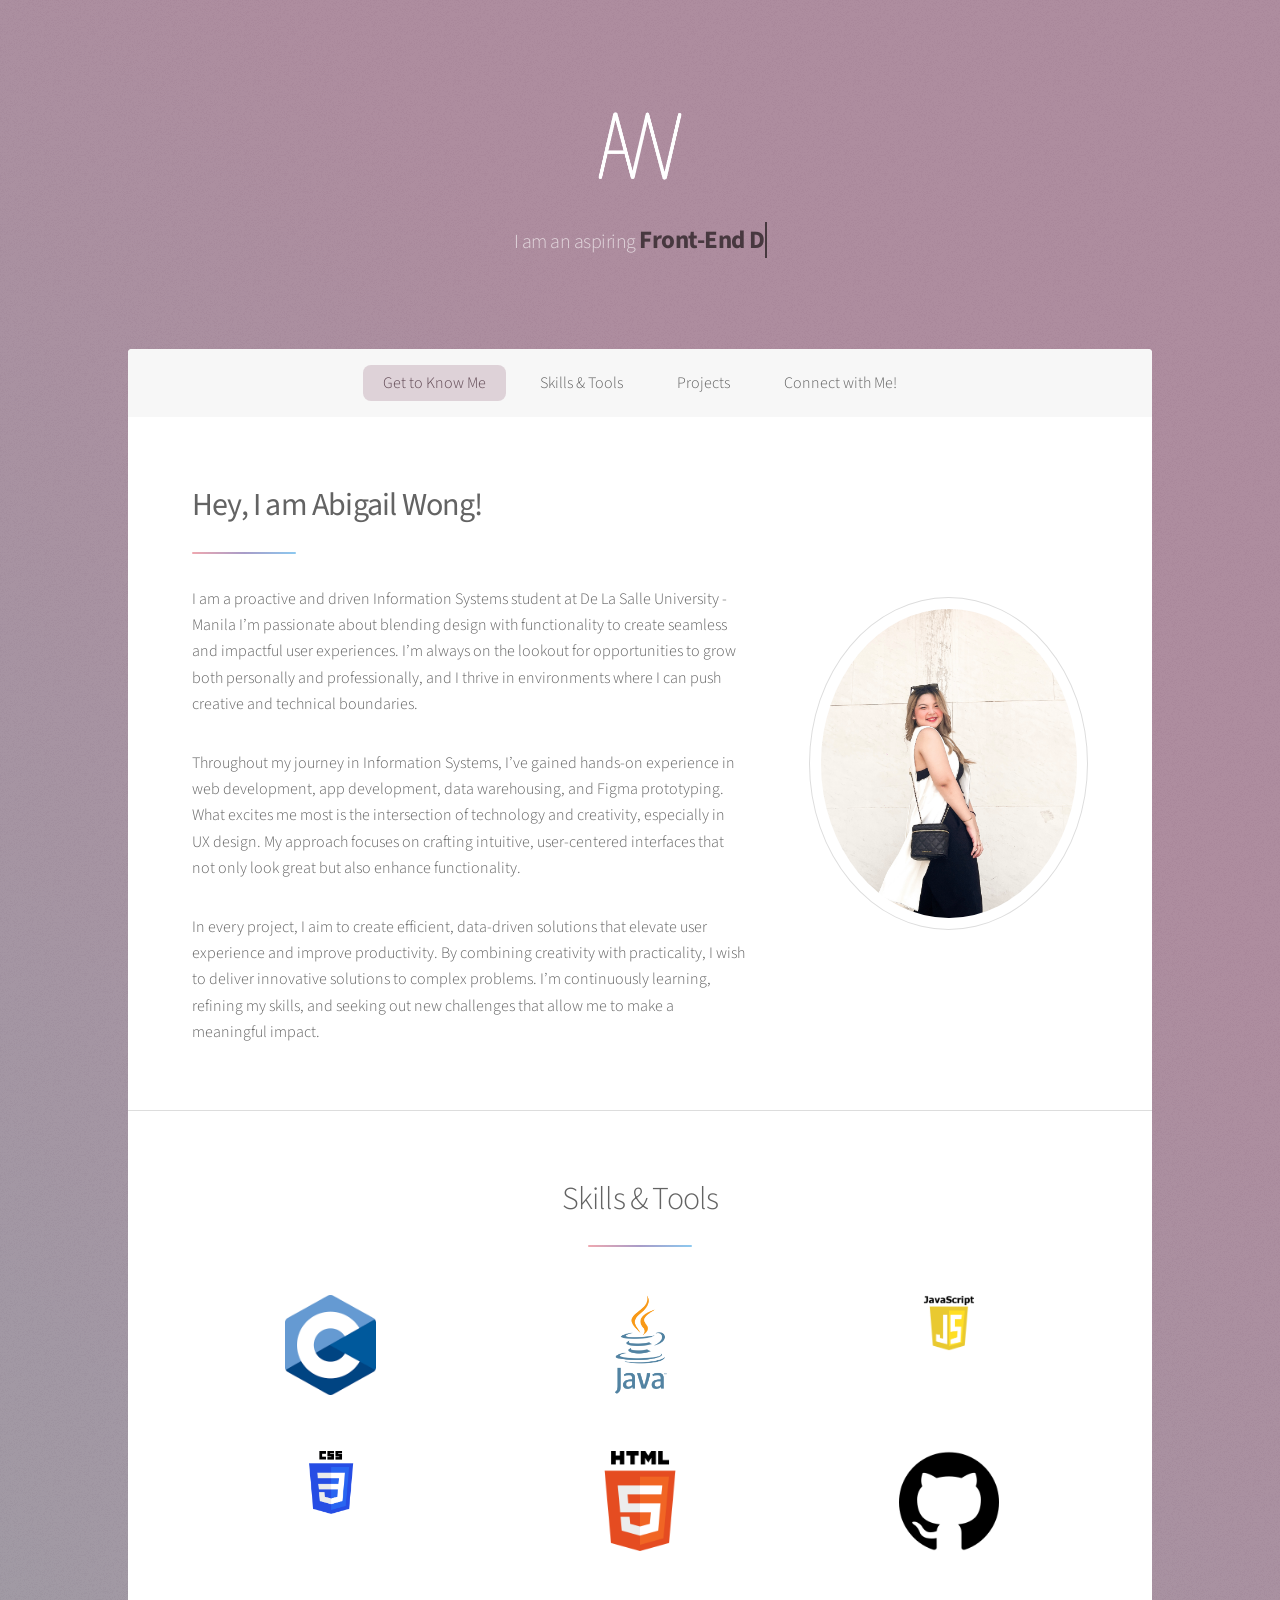
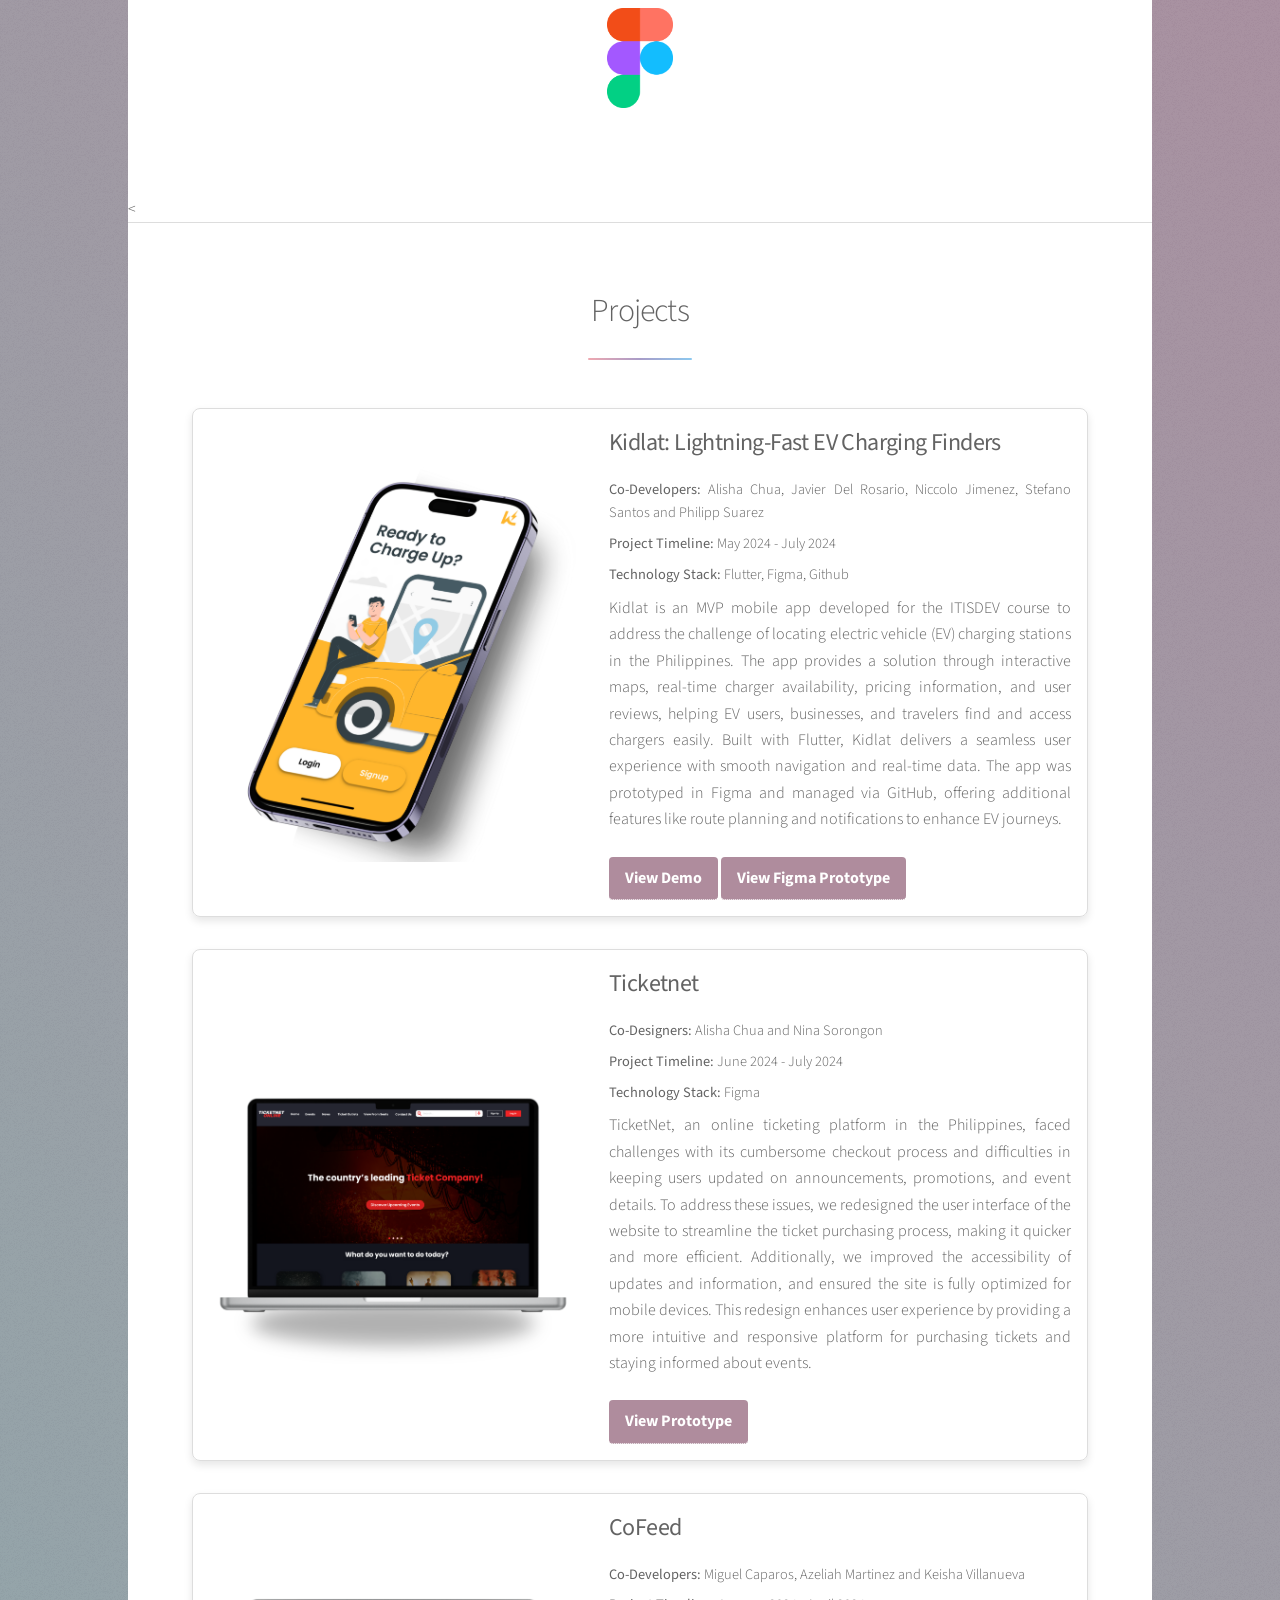
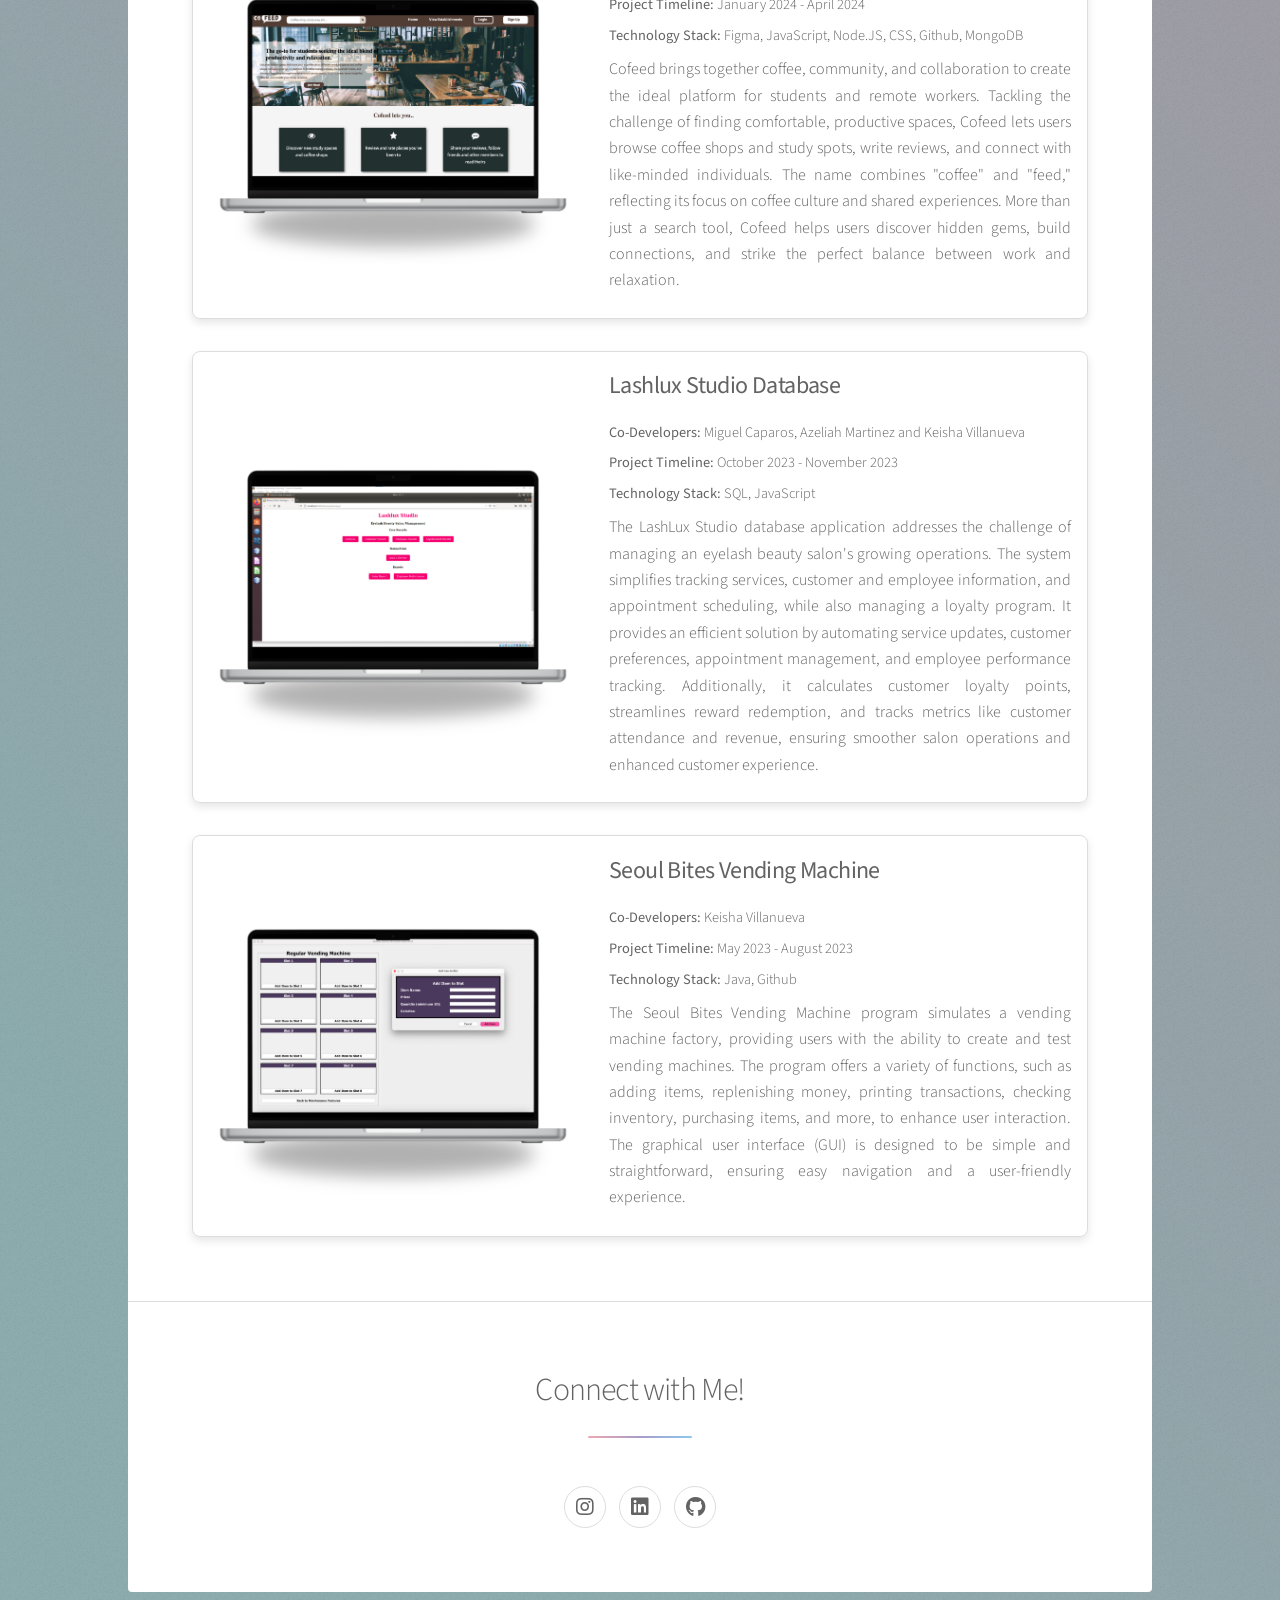
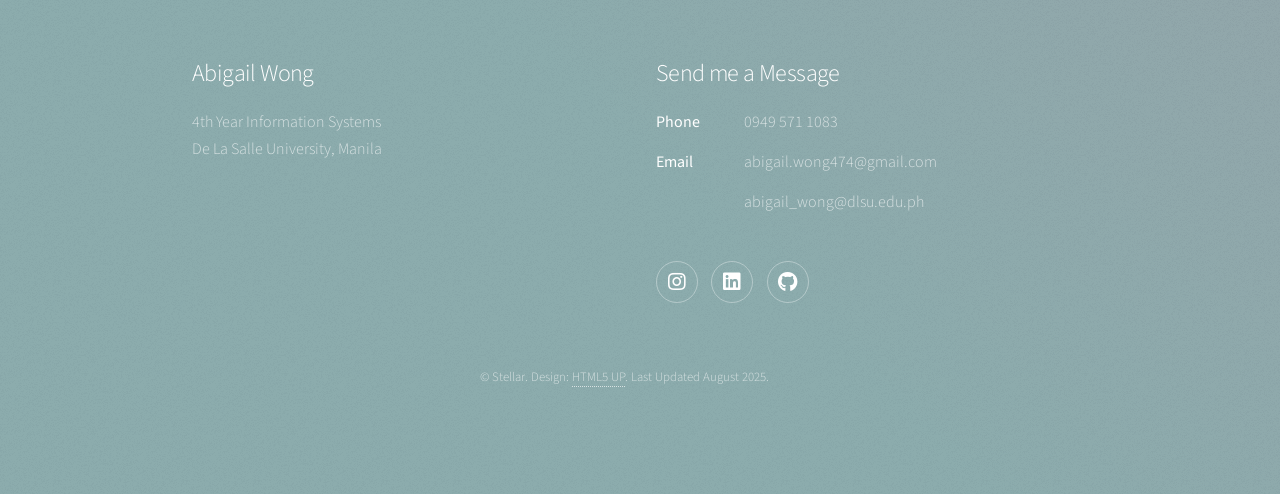
==== commit 2cb13eeb: "update info." ====
--- a/index.html
+++ b/index.html
@@ -217,8 +217,8 @@
 								<footer class="major">
 									<ul class="icons">
 										<li><a href="https://www.instagram.com/_abigailwong/" class="icon brands fa-instagram alt"><span class="label">Instagram</span></a></li>
-										<li><a href="https://github.com/abigailwonggg" class="icon brands fa-linkedin alt"><span class="label">Dribbble</span></a></li>
-										<li><a href="www.linkedin.com/in/abigail-wong-3b76ba255" class="icon brands fa-github alt"><span class="label">GitHub</span></a></li>
+										<li><a href="www.linkedin.com/in/abigail-wong-3b76ba255/" class="icon brands fa-linkedin alt"><span class="label">Dribbble</span></a></li>
+										<li><a href="https://github.com/abigailwonggg" class="icon brands fa-github alt"><span class="label">GitHub</span></a></li>
 									</ul>
 								</footer>
 							</section>
@@ -230,7 +230,7 @@
 						<section>
 							<h2>Abigail Wong</h2>
 							<p>
-								3rd Year Information Systems
+								4th Year Information Systems
 								<br>
 								De La Salle University, Manila
 							</p>
@@ -253,11 +253,11 @@
 							</dl>
 							<ul class="icons">
 								<li><a href="https://www.instagram.com/_abigailwong/" class="icon brands fa-instagram alt"><span class="label">Instagram</span></a></li>
-								<li><a href="https://github.com/abigailwonggg" class="icon brands fa-linkedin alt"><span class="label">Dribbble</span></a></li>
-								<li><a href="www.linkedin.com/in/abigail-wong-3b76ba255" class="icon brands fa-github alt"><span class="label">GitHub</span></a></li>
+								<li><a href="www.linkedin.com/in/abigail-wong-3b76ba255/" class="icon brands fa-linkedin alt"><span class="label">Dribbble</span></a></li>
+								<li><a href="https://github.com/abigailwonggg" class="icon brands fa-github alt"><span class="label">GitHub</span></a></li>
 							</ul>
 						</section>
-						<p class="copyright">&copy; Stellar. Design: <a href="https://html5up.net">HTML5 UP</a>. Last Updated August 2024.</p>
+						<p class="copyright">&copy; Stellar. Design: <a href="https://html5up.net">HTML5 UP</a>. Last Updated August 2025.</p>
 					</footer>
 
 			</div>
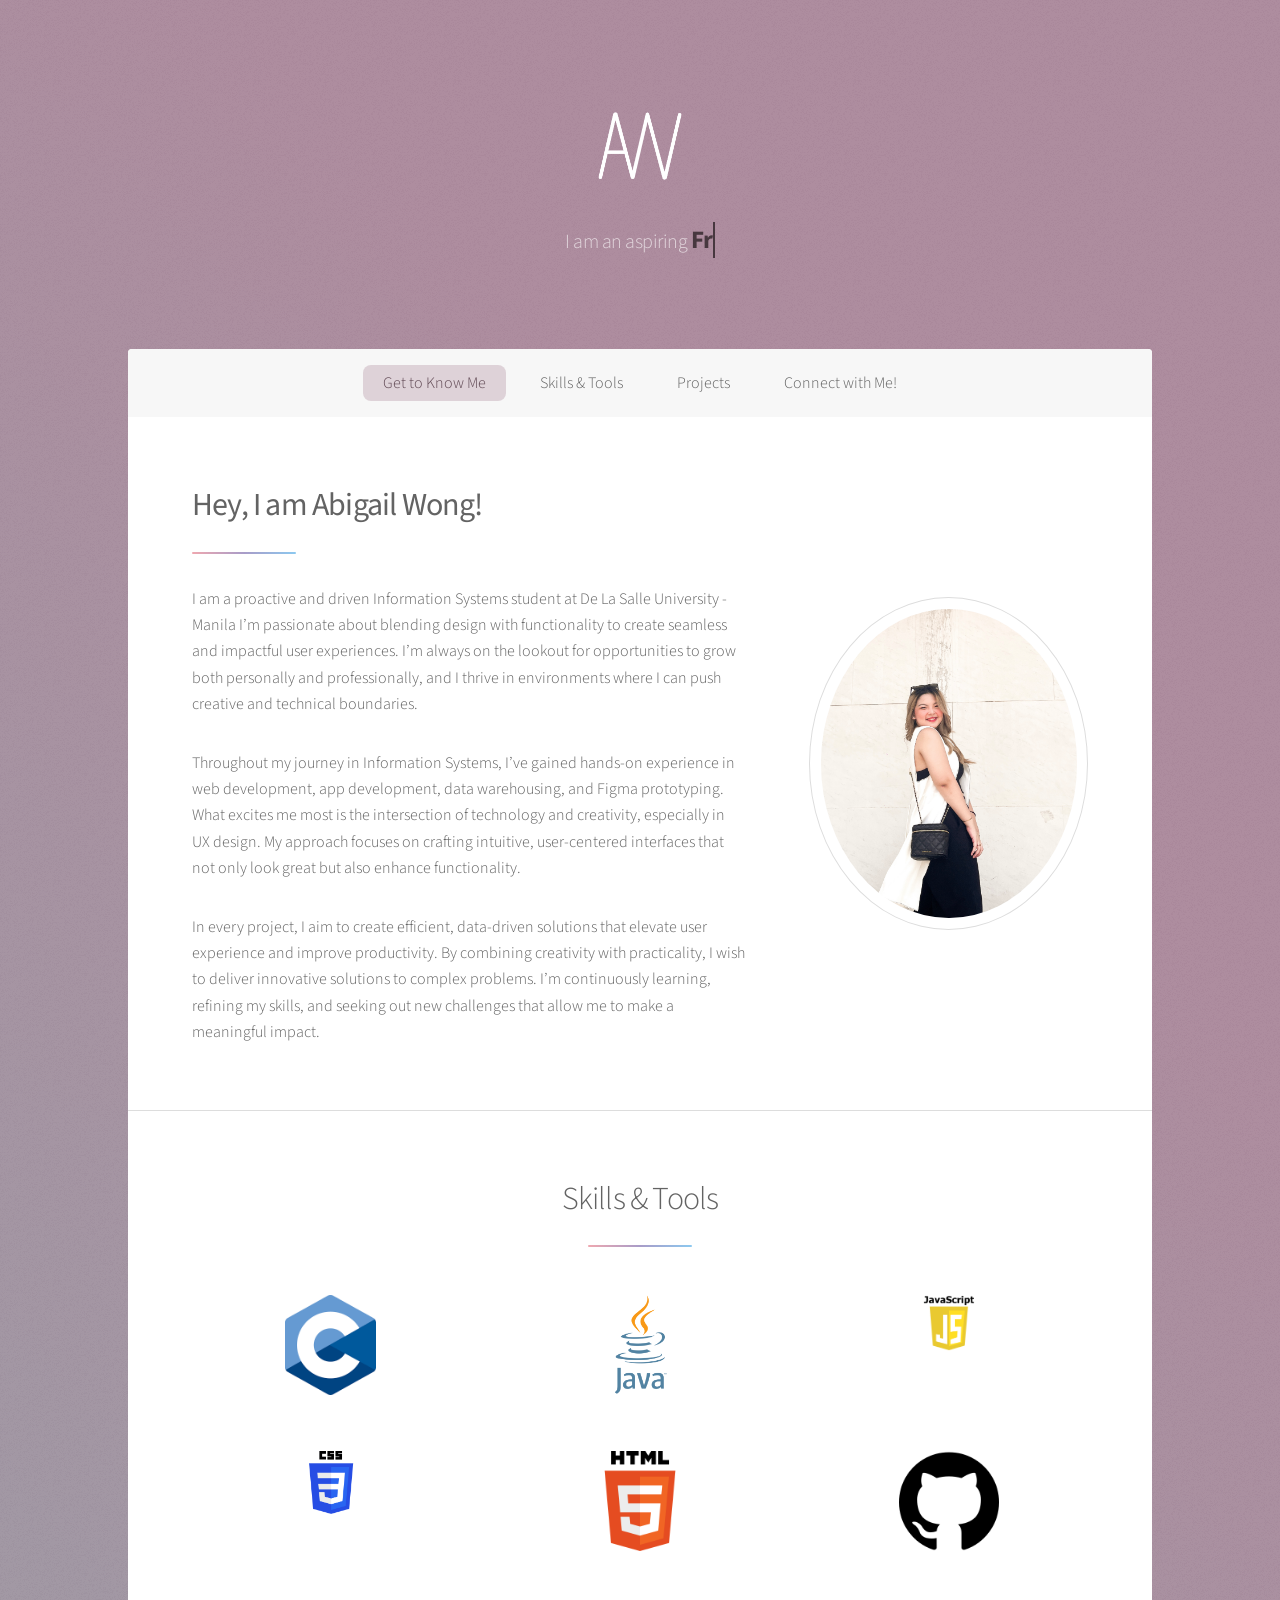
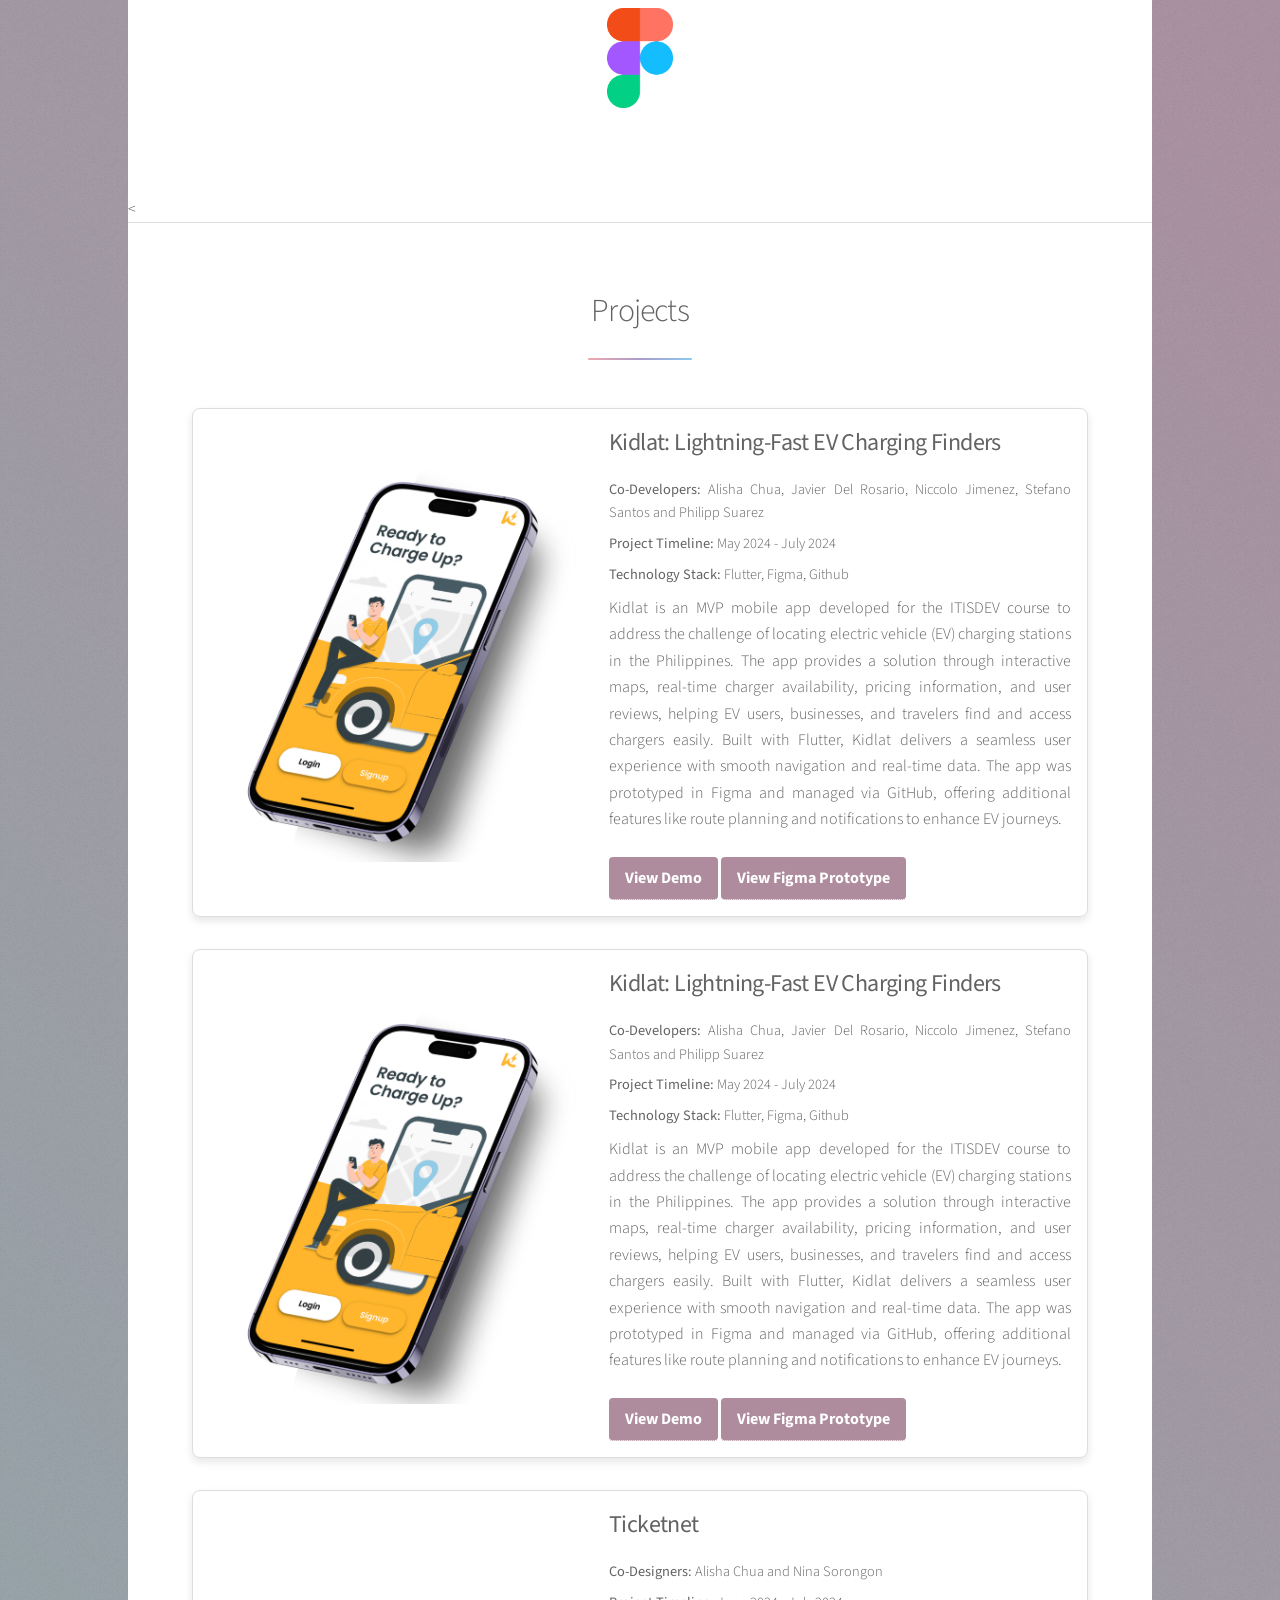
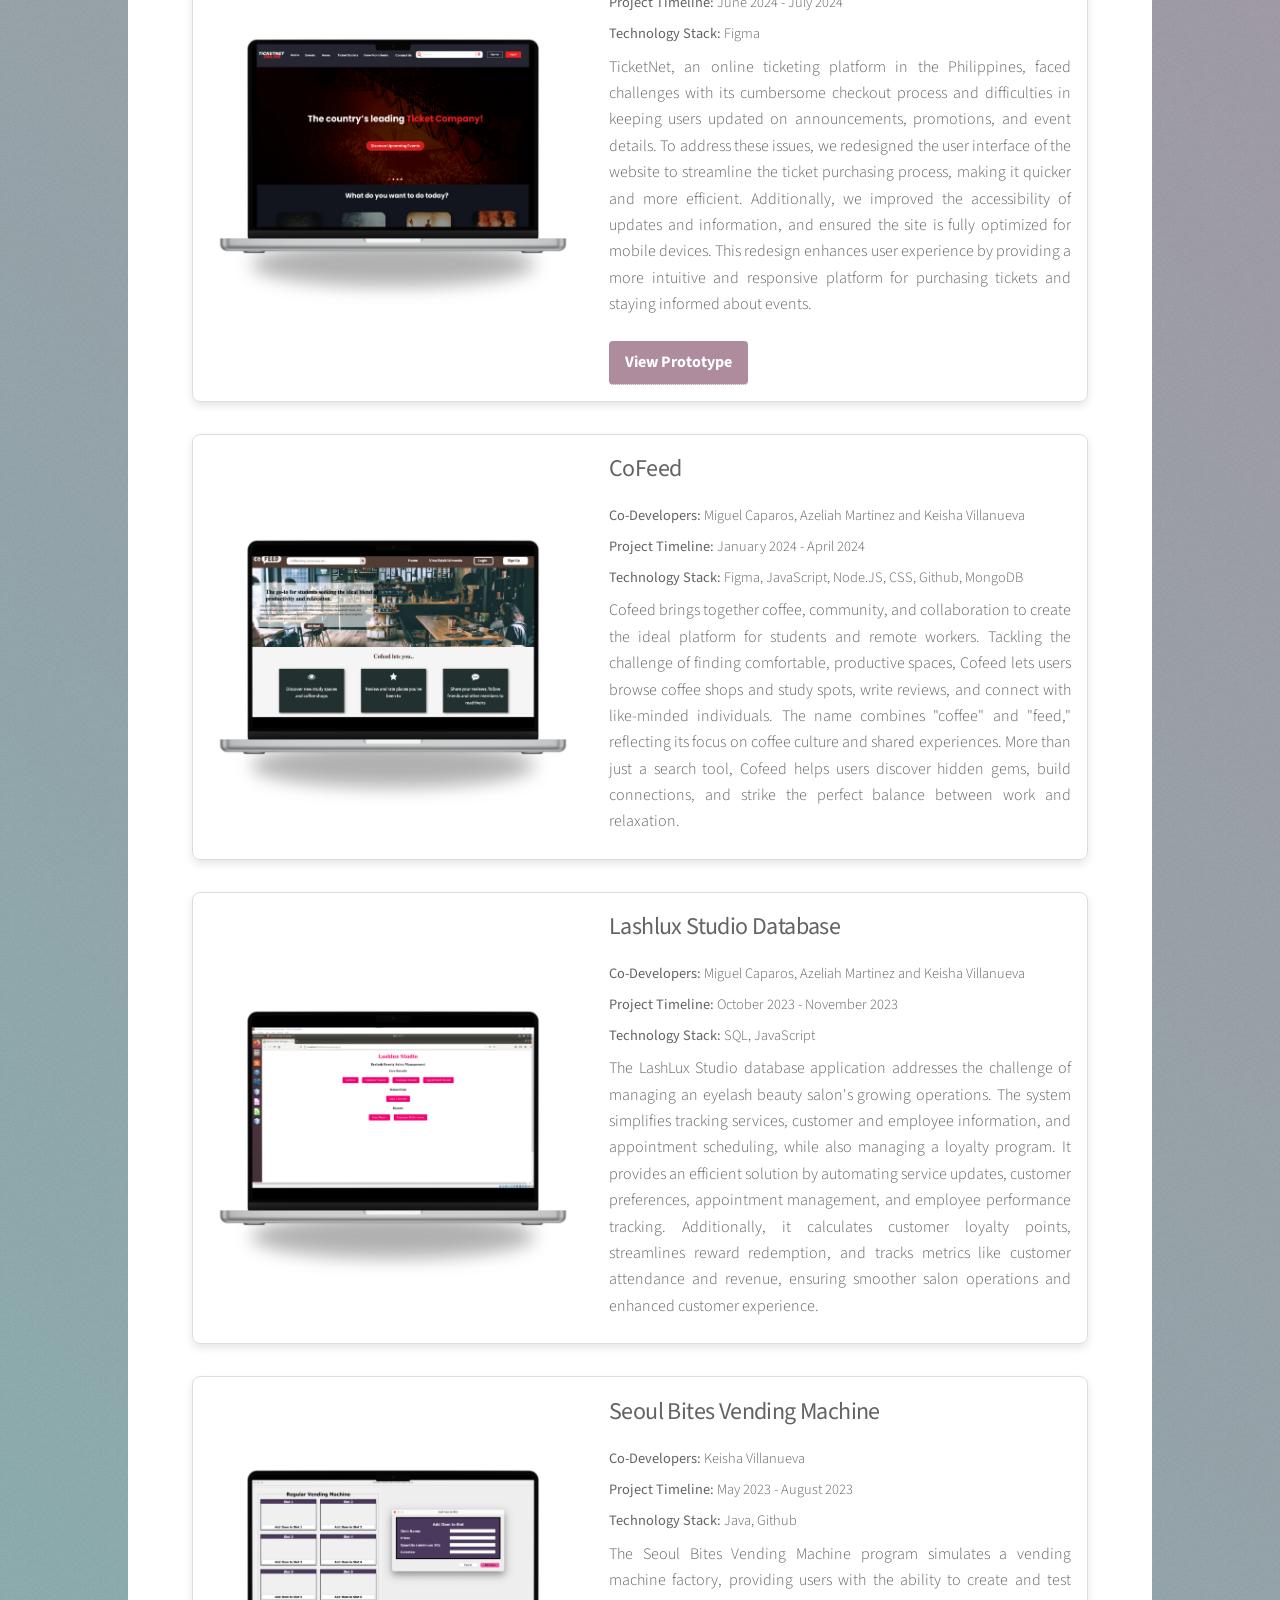
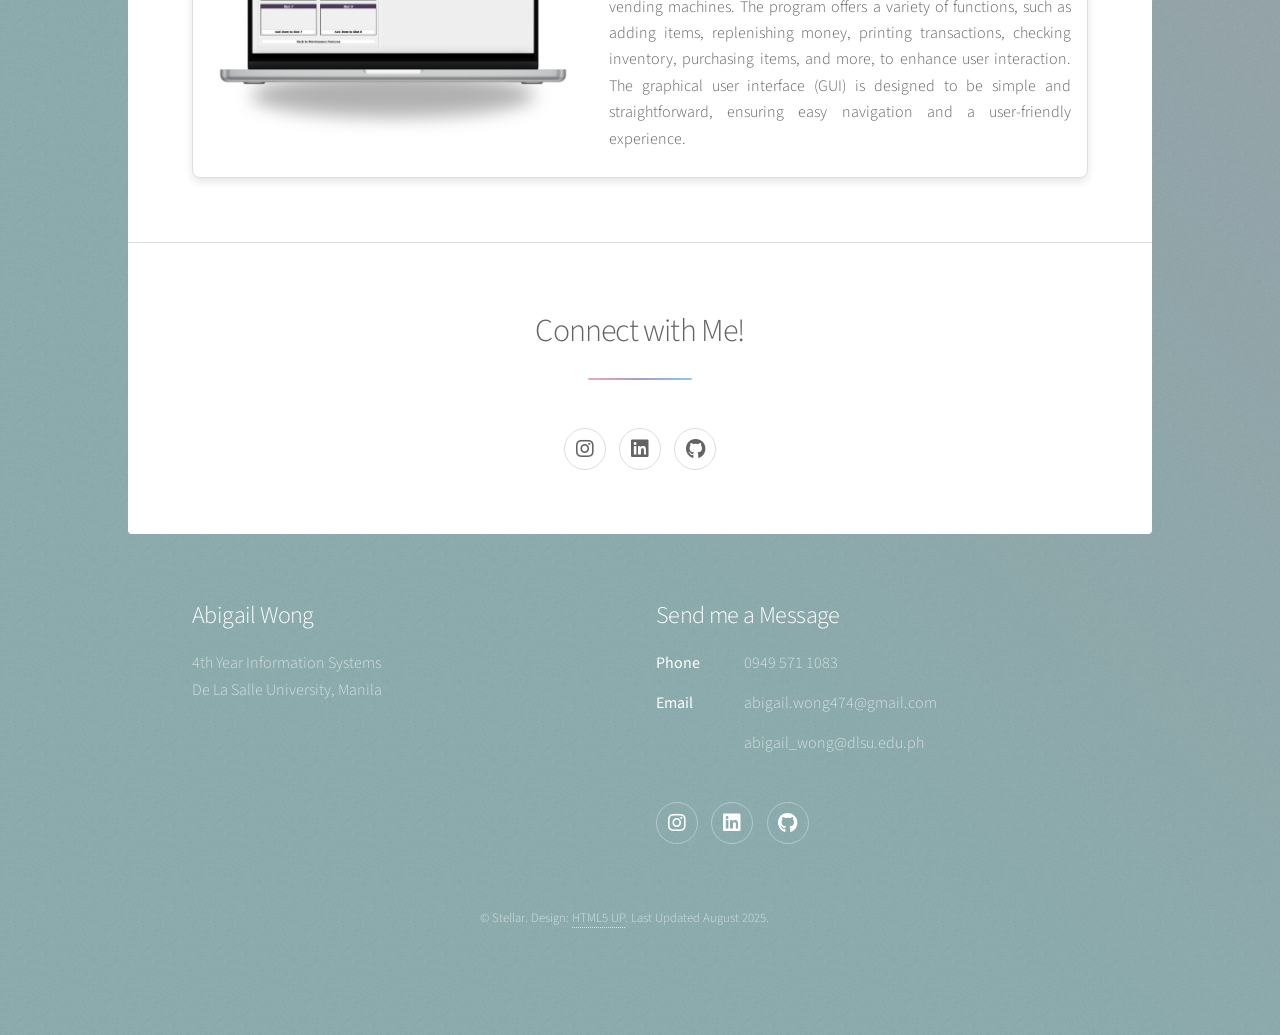
==== commit 84b4ed84: "fix links" ====
--- a/index.html
+++ b/index.html
@@ -111,6 +111,26 @@
 									<h2>Projects</h2>
 								</header>
 								<div class="projects">
+									
+									<!--need to edit for pickpal-->
+									<div class="project-box">
+										<div class="project-image">
+											<img src="images/kidlat.png" alt="Kidlat">
+										</div>
+										<div class="project-content">
+											<h3>Kidlat: Lightning-Fast EV Charging Finders</h3>
+											<p class ="Co-Developers"><strong>Co-Developers:</strong> Alisha Chua, Javier Del Rosario, Niccolo Jimenez, Stefano Santos and Philipp Suarez</p>
+											<p class ="Project-Timeline"><strong> Project Timeline:</strong> May 2024 - July 2024</p>
+											<p class ="Technology-Stack"><strong> Technology Stack:</strong> Flutter, Figma, Github</p>
+											<p>Kidlat is an MVP mobile app developed for the ITISDEV course to address the challenge of locating electric vehicle (EV) charging stations in the Philippines. 
+												The app provides a solution through interactive maps, real-time charger availability, pricing information, and user reviews, helping EV users, businesses, and travelers 
+												find and access chargers easily. Built with Flutter, Kidlat delivers a seamless user experience with smooth navigation and real-time data. The app was prototyped in Figma and managed via 
+												GitHub, offering additional features like route planning and notifications to enhance EV journeys.
+											</p>
+											<a href="https://drive.google.com/file/d/1lkKAABZ8JWLhCb2dXv1G08BP4-U0rm5l/view?usp=drive_link" class="learn-more">View Demo</a>
+											<a href="https://www.figma.com/proto/ouhgtxTHXhlkIj268herJe/Kidlat-App?node-id=5-22&t=m1iJrlZFGrIX0nCv-1&scaling=scale-down&content-scaling=fixed&page-id=0%3A1&starting-point-node-id=5%3A22&show-proto-sidebar=1" class="learn-more">View Figma Prototype</a>
+										</div>
+									</div>
 
 									<!--Kidlat-->
 									<div class="project-box">
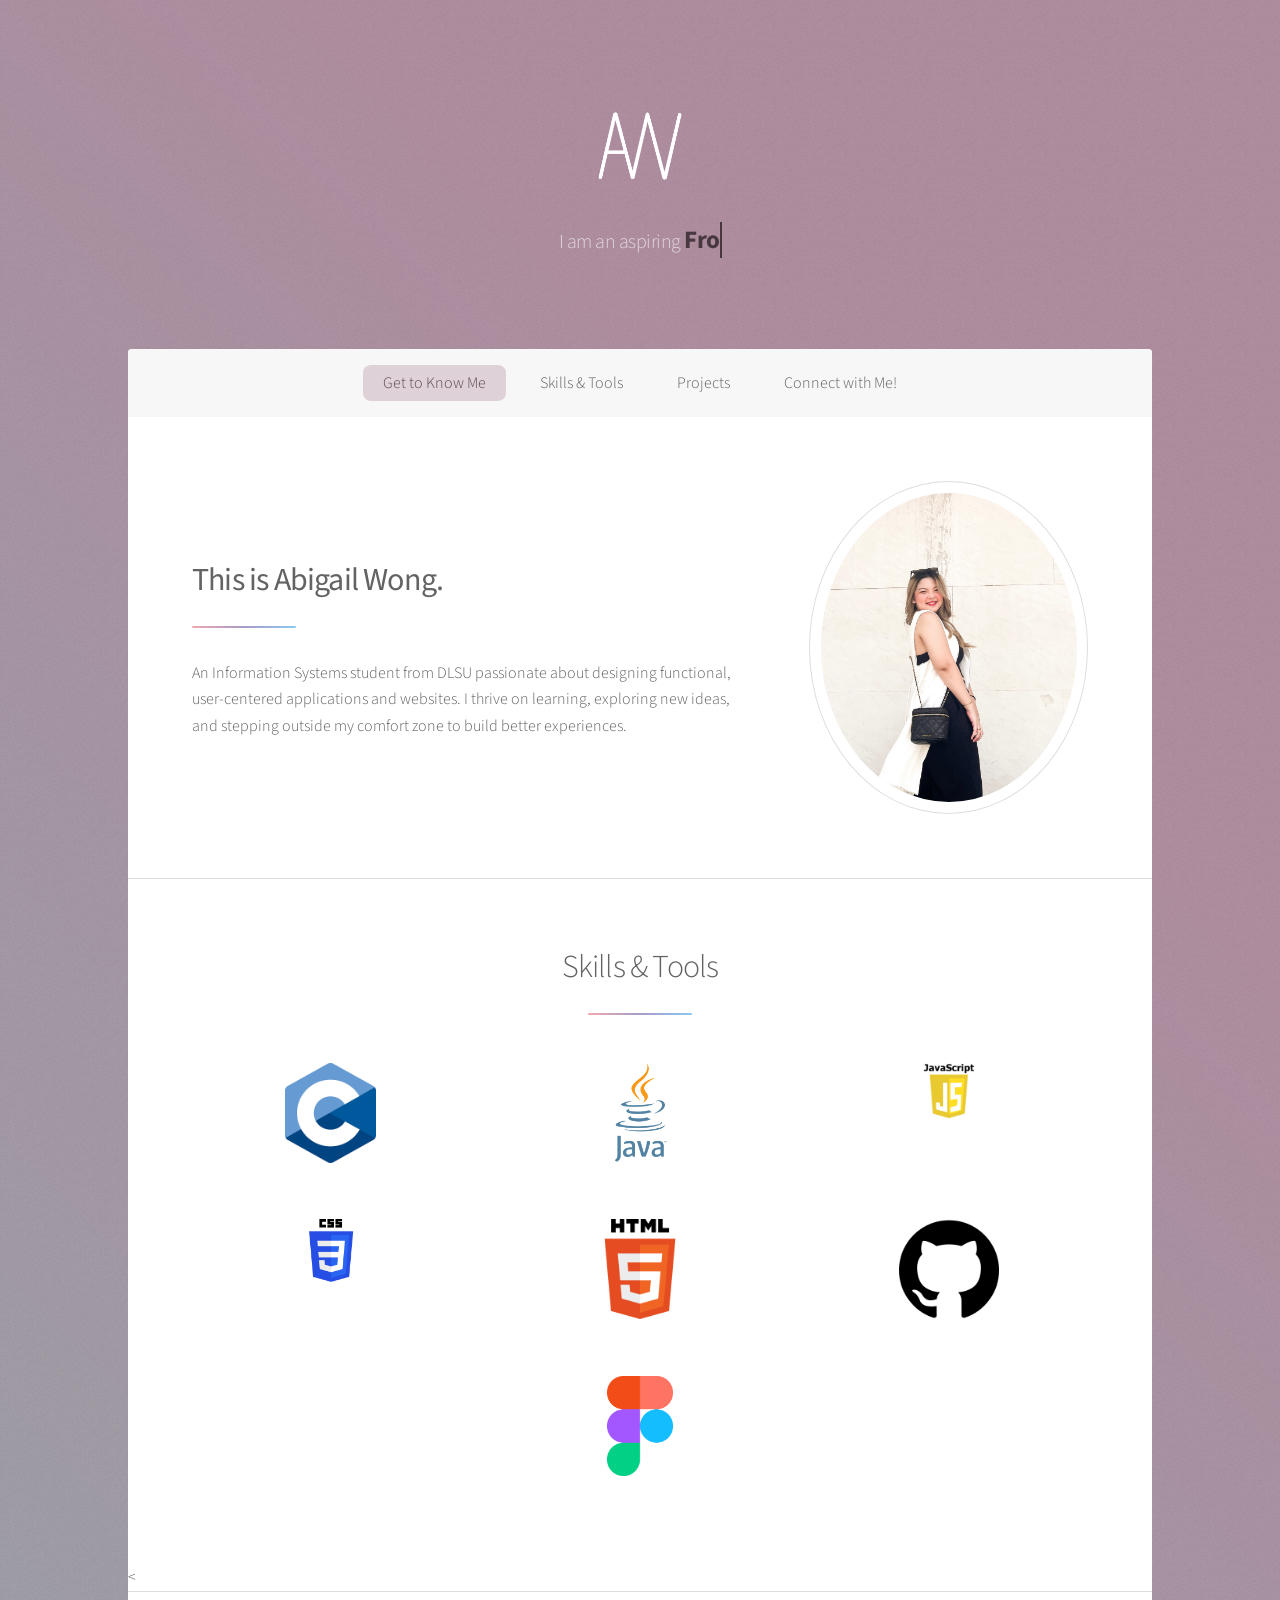
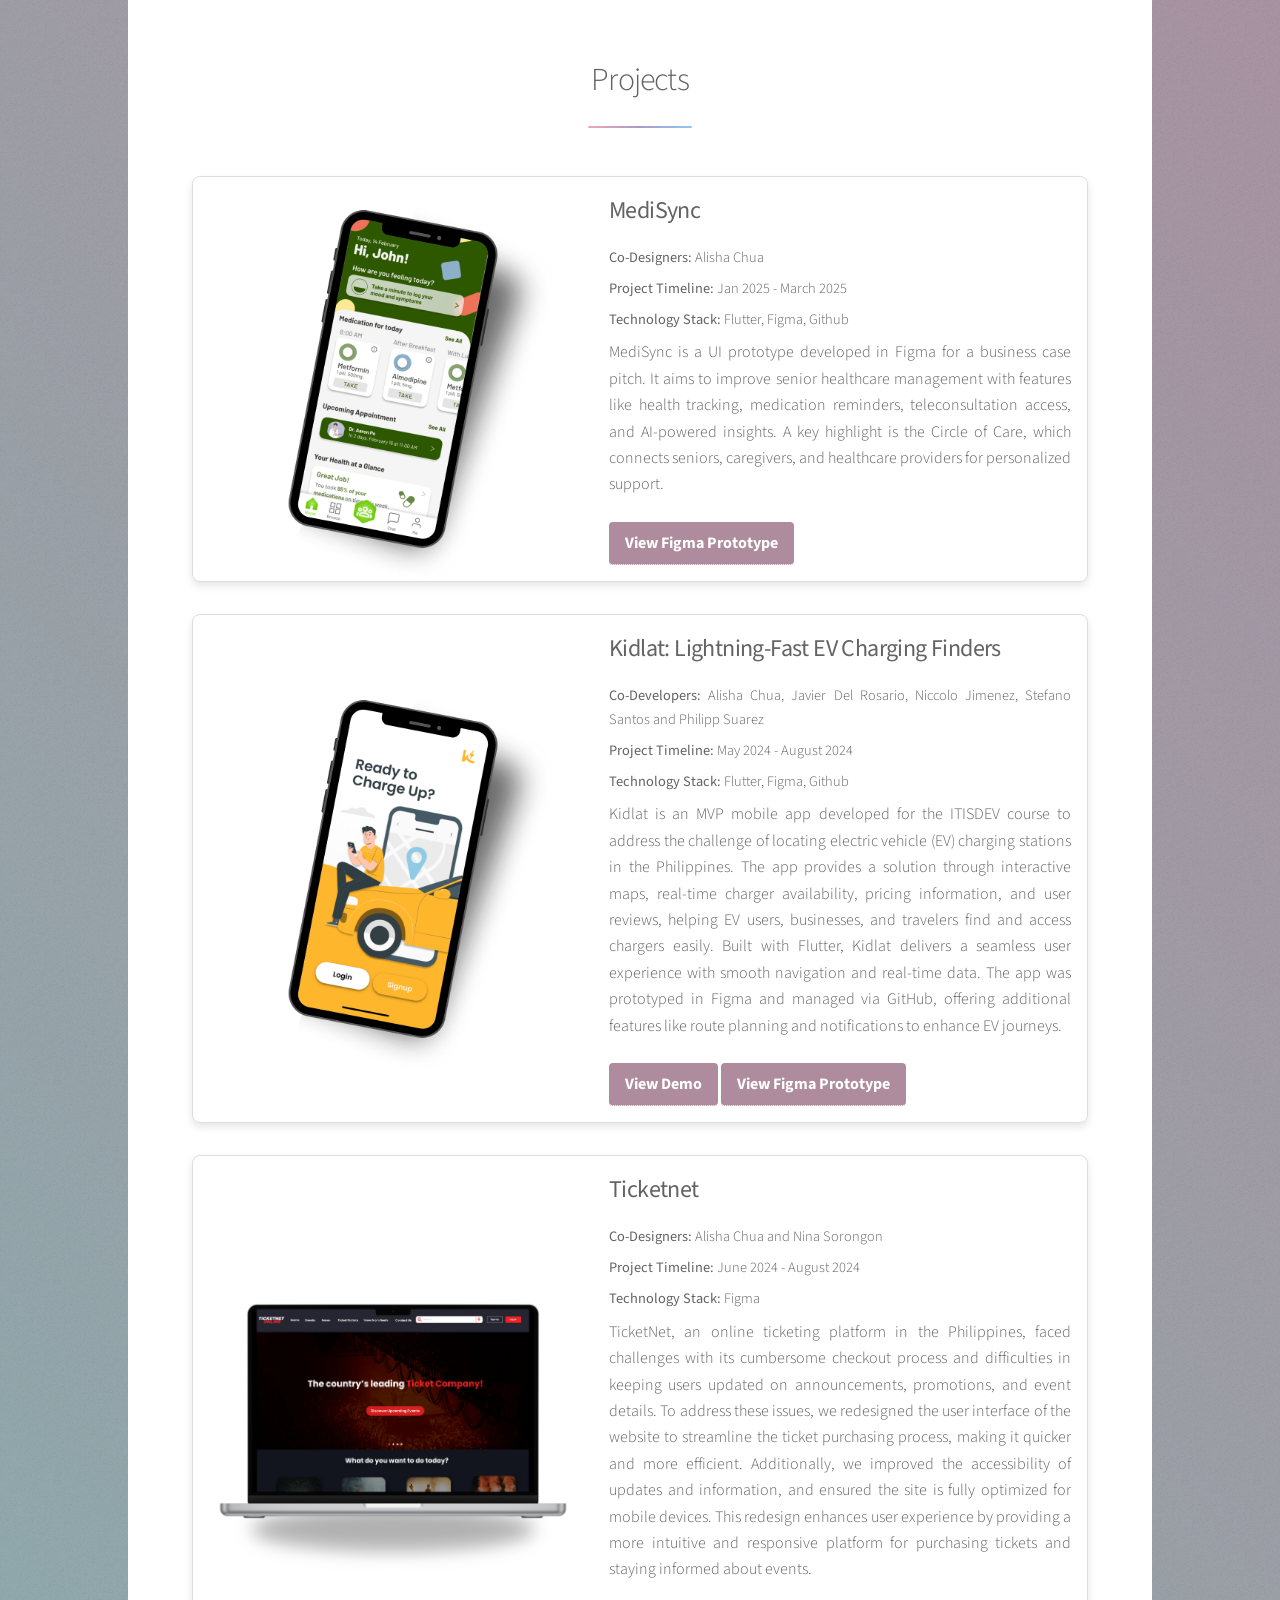
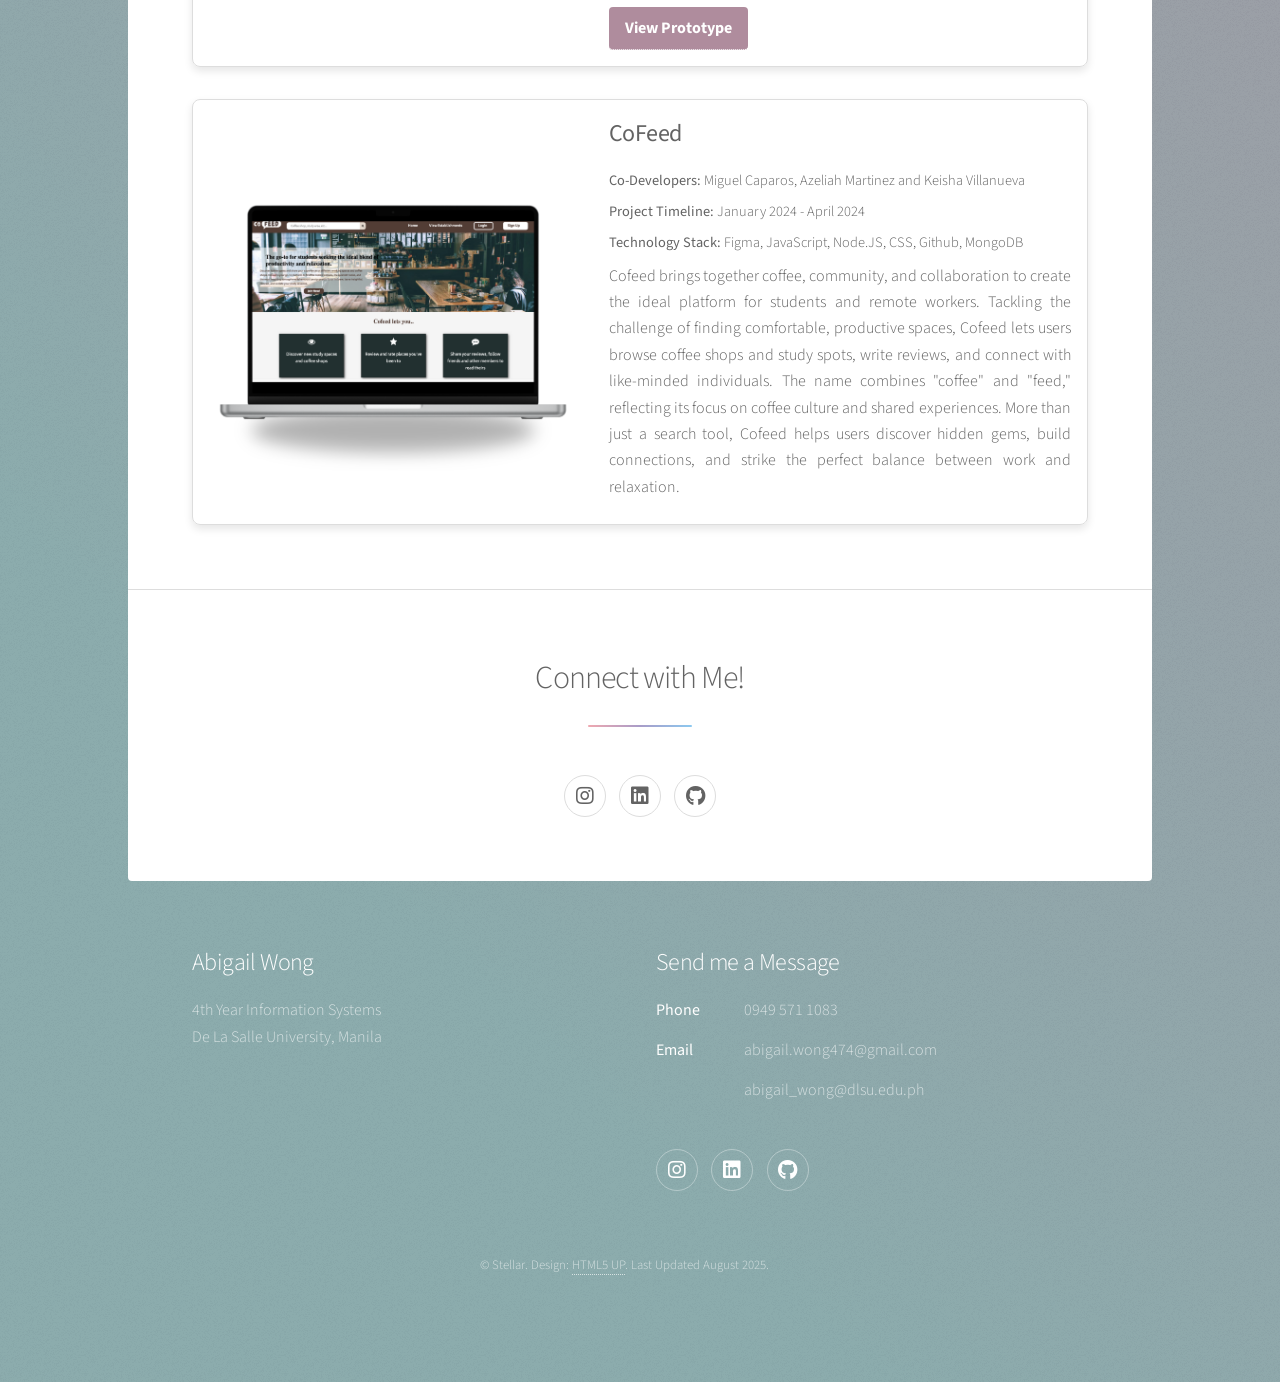
==== commit fb16eadf: "update projects and about me" ====
--- a/index.html
+++ b/index.html
@@ -48,21 +48,12 @@
 								<div class="spotlight">
 									<div class="content">
 										<header class="major">
-											<h2><b>Hey, I am Abigail Wong!</b></h2>
+											<h2><b>This is Abigail Wong.</b></h2>
 										</header>
-										<p>I am a proactive and driven Information Systems student at De La Salle University - Manila
-											I’m passionate about blending design with functionality to create seamless and impactful user experiences. 
-											I’m always on the lookout for opportunities to grow both personally and professionally, and I thrive in environments 
-											where I can push creative and technical boundaries.
+										<p>An Information Systems student from DLSU passionate about designing functional, user-centered applications and websites. 
+											I thrive on learning, exploring new ideas, and stepping outside my comfort zone to build better experiences.
 										</p>
-										<p>Throughout my journey in Information Systems, I’ve gained hands-on experience in web development, app development, data warehousing, and Figma prototyping. 
-											What excites me most is the intersection of technology and creativity, especially in UX design. My approach focuses on crafting intuitive, user-centered 
-											interfaces that not only look great but also enhance functionality.
-										</p>
-										<p>In every project, I aim to create efficient, data-driven solutions that elevate user experience and improve productivity. 
-											By combining creativity with practicality, I wish to deliver innovative solutions to complex problems. I’m continuously learning, 
-											refining my skills, and seeking out new challenges that allow me to make a meaningful impact.
-										</p>
+					
 										<!--
 										<ul class="actions">
 											<li><a href="generic.html" class="button">Learn More</a></li>
@@ -112,7 +103,24 @@
 								</header>
 								<div class="projects">
 									
-									<!--need to edit for pickpal-->
+									<!--MediSync-->
+									<div class="project-box">
+										<div class="project-image">
+											<img src="images/medisync.png" alt="medisync">
+										</div>
+										<div class="project-content">
+											<h3>MediSync</h3>
+											<p class ="Co-Developers"><strong>Co-Designers:</strong> Alisha Chua</p>
+											<p class ="Project-Timeline"><strong> Project Timeline:</strong> Jan 2025 - March 2025</p>
+											<p class ="Technology-Stack"><strong> Technology Stack:</strong> Flutter, Figma, Github</p>
+											<p>MediSync is a UI prototype developed in Figma for a business case pitch. It aims to improve senior healthcare management with features like health tracking, medication reminders, teleconsultation access, and AI-powered insights. 
+												A key highlight is the Circle of Care, which connects seniors, caregivers, and healthcare providers for personalized support.
+											</p>
+											<a href="https://www.figma.com/proto/Ubs6YagBx0REfQYFZTMbhp/MVP?node-id=12-188&starting-point-node-id=12%3A188&show-proto-sidebar=1&t=AbSVYFAD33Na1Zdf-1" class="learn-more">View Figma Prototype</a>
+										</div>
+									</div>
+
+									<!--Kidlat-->
 									<div class="project-box">
 										<div class="project-image">
 											<img src="images/kidlat.png" alt="Kidlat">
@@ -120,7 +128,7 @@
 										<div class="project-content">
 											<h3>Kidlat: Lightning-Fast EV Charging Finders</h3>
 											<p class ="Co-Developers"><strong>Co-Developers:</strong> Alisha Chua, Javier Del Rosario, Niccolo Jimenez, Stefano Santos and Philipp Suarez</p>
-											<p class ="Project-Timeline"><strong> Project Timeline:</strong> May 2024 - July 2024</p>
+											<p class ="Project-Timeline"><strong> Project Timeline:</strong> May 2024 - August 2024</p>
 											<p class ="Technology-Stack"><strong> Technology Stack:</strong> Flutter, Figma, Github</p>
 											<p>Kidlat is an MVP mobile app developed for the ITISDEV course to address the challenge of locating electric vehicle (EV) charging stations in the Philippines. 
 												The app provides a solution through interactive maps, real-time charger availability, pricing information, and user reviews, helping EV users, businesses, and travelers 
@@ -132,26 +140,6 @@
 										</div>
 									</div>
 
-									<!--Kidlat-->
-									<div class="project-box">
-										<div class="project-image">
-											<img src="images/kidlat.png" alt="Kidlat">
-										</div>
-										<div class="project-content">
-											<h3>Kidlat: Lightning-Fast EV Charging Finders</h3>
-											<p class ="Co-Developers"><strong>Co-Developers:</strong> Alisha Chua, Javier Del Rosario, Niccolo Jimenez, Stefano Santos and Philipp Suarez</p>
-											<p class ="Project-Timeline"><strong> Project Timeline:</strong> May 2024 - July 2024</p>
-											<p class ="Technology-Stack"><strong> Technology Stack:</strong> Flutter, Figma, Github</p>
-											<p>Kidlat is an MVP mobile app developed for the ITISDEV course to address the challenge of locating electric vehicle (EV) charging stations in the Philippines. 
-												The app provides a solution through interactive maps, real-time charger availability, pricing information, and user reviews, helping EV users, businesses, and travelers 
-												find and access chargers easily. Built with Flutter, Kidlat delivers a seamless user experience with smooth navigation and real-time data. The app was prototyped in Figma and managed via 
-												GitHub, offering additional features like route planning and notifications to enhance EV journeys.
-											</p>
-											<a href="https://drive.google.com/file/d/1lkKAABZ8JWLhCb2dXv1G08BP4-U0rm5l/view?usp=drive_link" class="learn-more">View Demo</a>
-											<a href="https://www.figma.com/proto/ouhgtxTHXhlkIj268herJe/Kidlat-App?node-id=5-22&t=m1iJrlZFGrIX0nCv-1&scaling=scale-down&content-scaling=fixed&page-id=0%3A1&starting-point-node-id=5%3A22&show-proto-sidebar=1" class="learn-more">View Figma Prototype</a>
-										</div>
-									</div>
-
 									<!--Ticketnet-->
 									<div class="project-box">
 										<div class="project-image">
@@ -160,7 +148,7 @@
 										<div class="project-content">
 											<h3>Ticketnet</h3>
 											<p class ="Co-Developers"><strong>Co-Designers:</strong> Alisha Chua and Nina Sorongon</p>
-											<p class ="Project-Timeline"><strong> Project Timeline:</strong> June 2024 - July 2024</p>
+											<p class ="Project-Timeline"><strong> Project Timeline:</strong> June 2024 - August 2024</p>
 											<p class ="Technology-Stack"><strong> Technology Stack:</strong> Figma </p>
 											<p>TicketNet, an online ticketing platform in the Philippines, faced challenges with its cumbersome checkout process and difficulties in keeping users updated on announcements, 
 												promotions, and event details. To address these issues, we redesigned the user interface of the website to streamline the ticket purchasing process, making it quicker and more efficient. Additionally, 
@@ -191,40 +179,7 @@
 										</div>
 									</div>
 
-									<!--Lashlux-->
-									<div class="project-box">
-										<div class="project-image">
-											<img src="images/lashlux.png" alt="Lashlux Database Application">
-										</div>
-										<div class="project-content">
-											<h3>Lashlux Studio Database</h3>
-											<p class ="Co-Developers"><strong>Co-Developers:</strong>  Miguel Caparos, Azeliah Martinez and Keisha Villanueva</p>
-											<p class ="Project-Timeline"><strong> Project Timeline:</strong> October 2023 - November 2023</p>
-											<p class ="Technology-Stack"><strong> Technology Stack:</strong> SQL, JavaScript  </p>
-											<p>The LashLux Studio database application addresses the challenge of managing an eyelash beauty salon's growing operations. The system simplifies tracking services, 
-												customer and employee information, and appointment scheduling, while also managing a loyalty program. It provides an efficient solution by automating service updates, 
-												customer preferences, appointment management, and employee performance tracking. Additionally, it calculates customer loyalty points, streamlines reward redemption, and 
-												tracks metrics like customer attendance and revenue, ensuring smoother salon operations and enhanced customer experience.
-											</p>
-										</div>
-									</div>
-
-									<!--Seoul Bites VM-->
-									<div class="project-box">
-										<div class="project-image">
-											<img src="images/vm.png" alt="Seoul Bites Vending Machine">
-										</div>
-										<div class="project-content">
-											<h3>Seoul Bites Vending Machine</h3>
-											<p class ="Co-Developers"><strong>Co-Developers:</strong> Keisha Villanueva</p>
-											<p class ="Project-Timeline"><strong> Project Timeline:</strong> May 2023 - August 2023</p>
-											<p class ="Technology-Stack"><strong> Technology Stack:</strong> Java, Github </p>
-											<p>The Seoul Bites Vending Machine program simulates a vending machine factory, providing users with the ability to create and test vending machines. 
-												The program offers a variety of functions, such as adding items, replenishing money, printing transactions, checking inventory, purchasing items, and 
-												more, to enhance user interaction. The graphical user interface (GUI) is designed to be simple and straightforward, ensuring easy navigation and a 
-												user-friendly experience.
-											</p>
-										</div>
+		
 
 								</div>
 							</section>
@@ -237,7 +192,7 @@
 								<footer class="major">
 									<ul class="icons">
 										<li><a href="https://www.instagram.com/_abigailwong/" class="icon brands fa-instagram alt"><span class="label">Instagram</span></a></li>
-										<li><a href="www.linkedin.com/in/abigail-wong-3b76ba255/" class="icon brands fa-linkedin alt"><span class="label">Dribbble</span></a></li>
+										<li><a href="www.linkedin.com/in/abigail-wong-3b76ba255" class="icon brands fa-linkedin alt"><span class="label">LinkedIn</span></a></li>
 										<li><a href="https://github.com/abigailwonggg" class="icon brands fa-github alt"><span class="label">GitHub</span></a></li>
 									</ul>
 								</footer>
@@ -273,7 +228,7 @@
 							</dl>
 							<ul class="icons">
 								<li><a href="https://www.instagram.com/_abigailwong/" class="icon brands fa-instagram alt"><span class="label">Instagram</span></a></li>
-								<li><a href="www.linkedin.com/in/abigail-wong-3b76ba255/" class="icon brands fa-linkedin alt"><span class="label">Dribbble</span></a></li>
+								<li><a href="www.linkedin.com/in/abigail-wong-3b76ba255" class="icon brands fa-linkedin alt"><span class="label">LinkedIn</span></a></li>
 								<li><a href="https://github.com/abigailwonggg" class="icon brands fa-github alt"><span class="label">GitHub</span></a></li>
 							</ul>
 						</section>
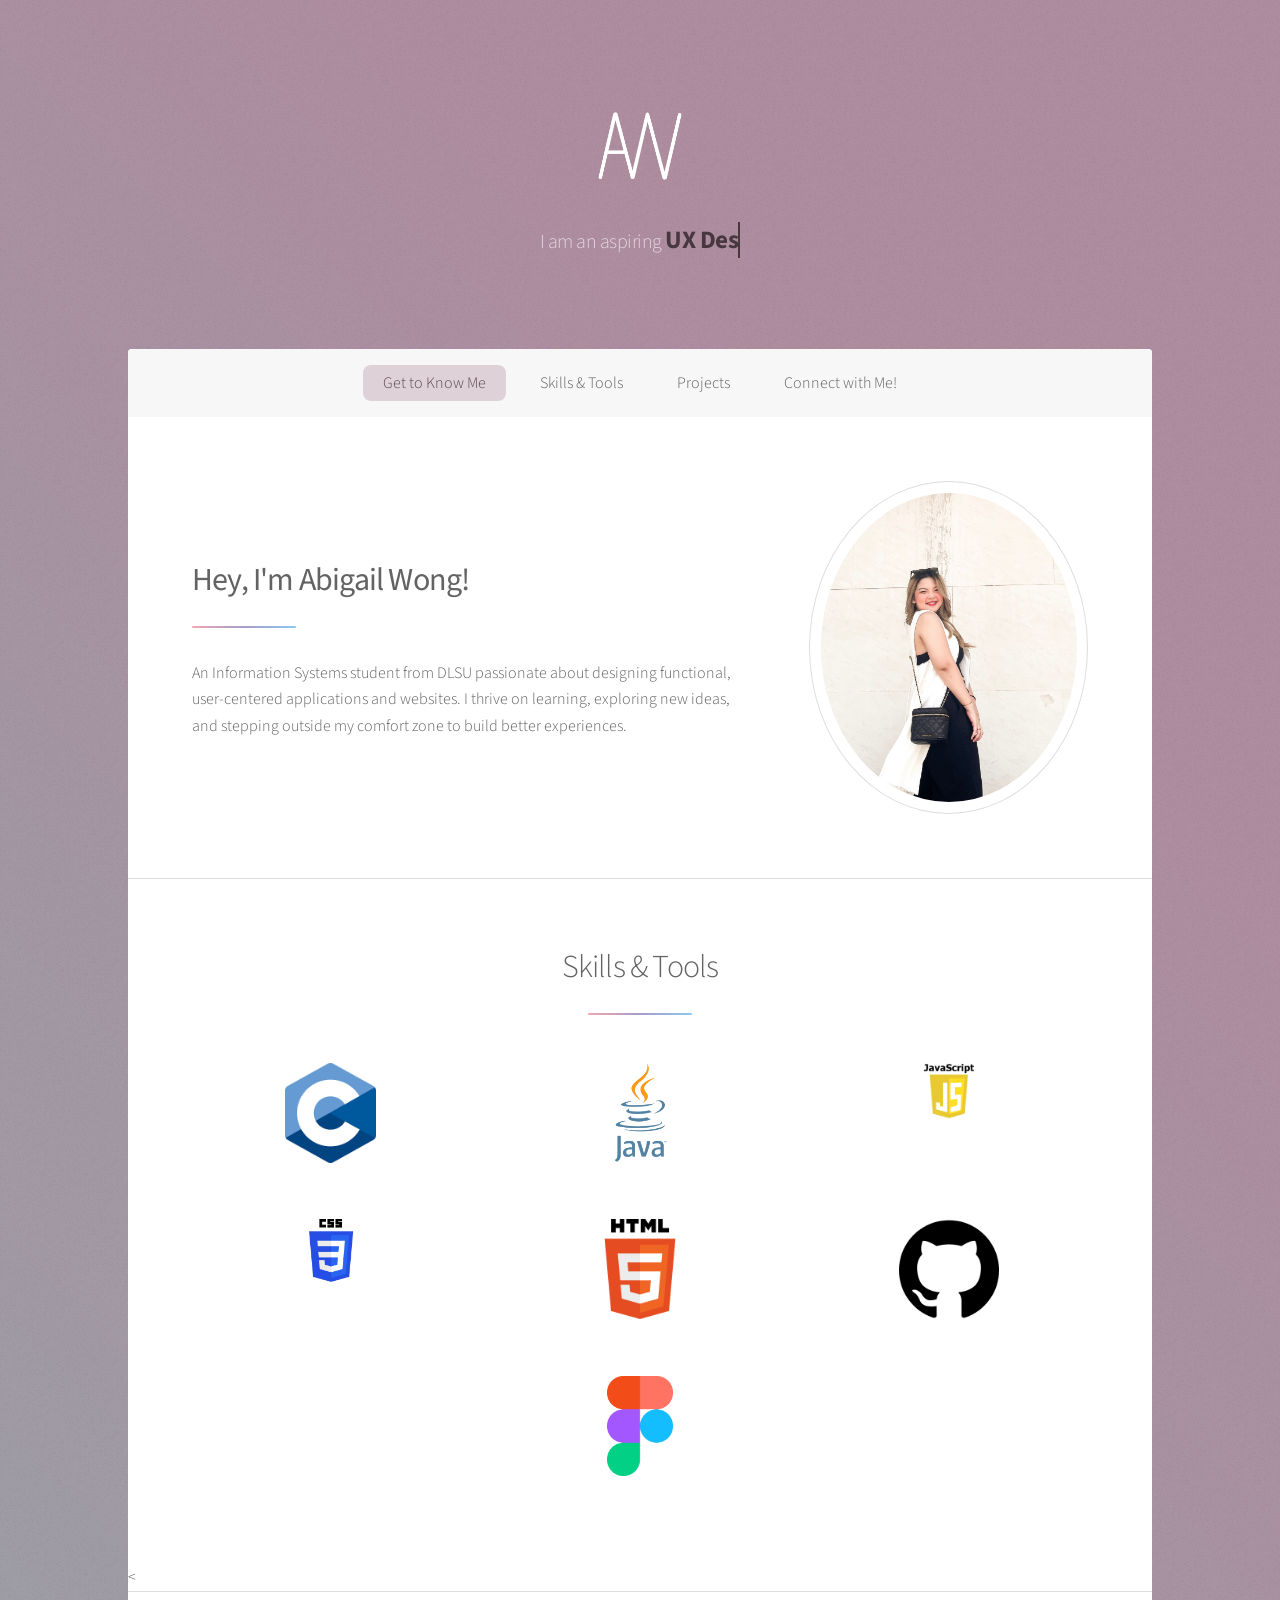
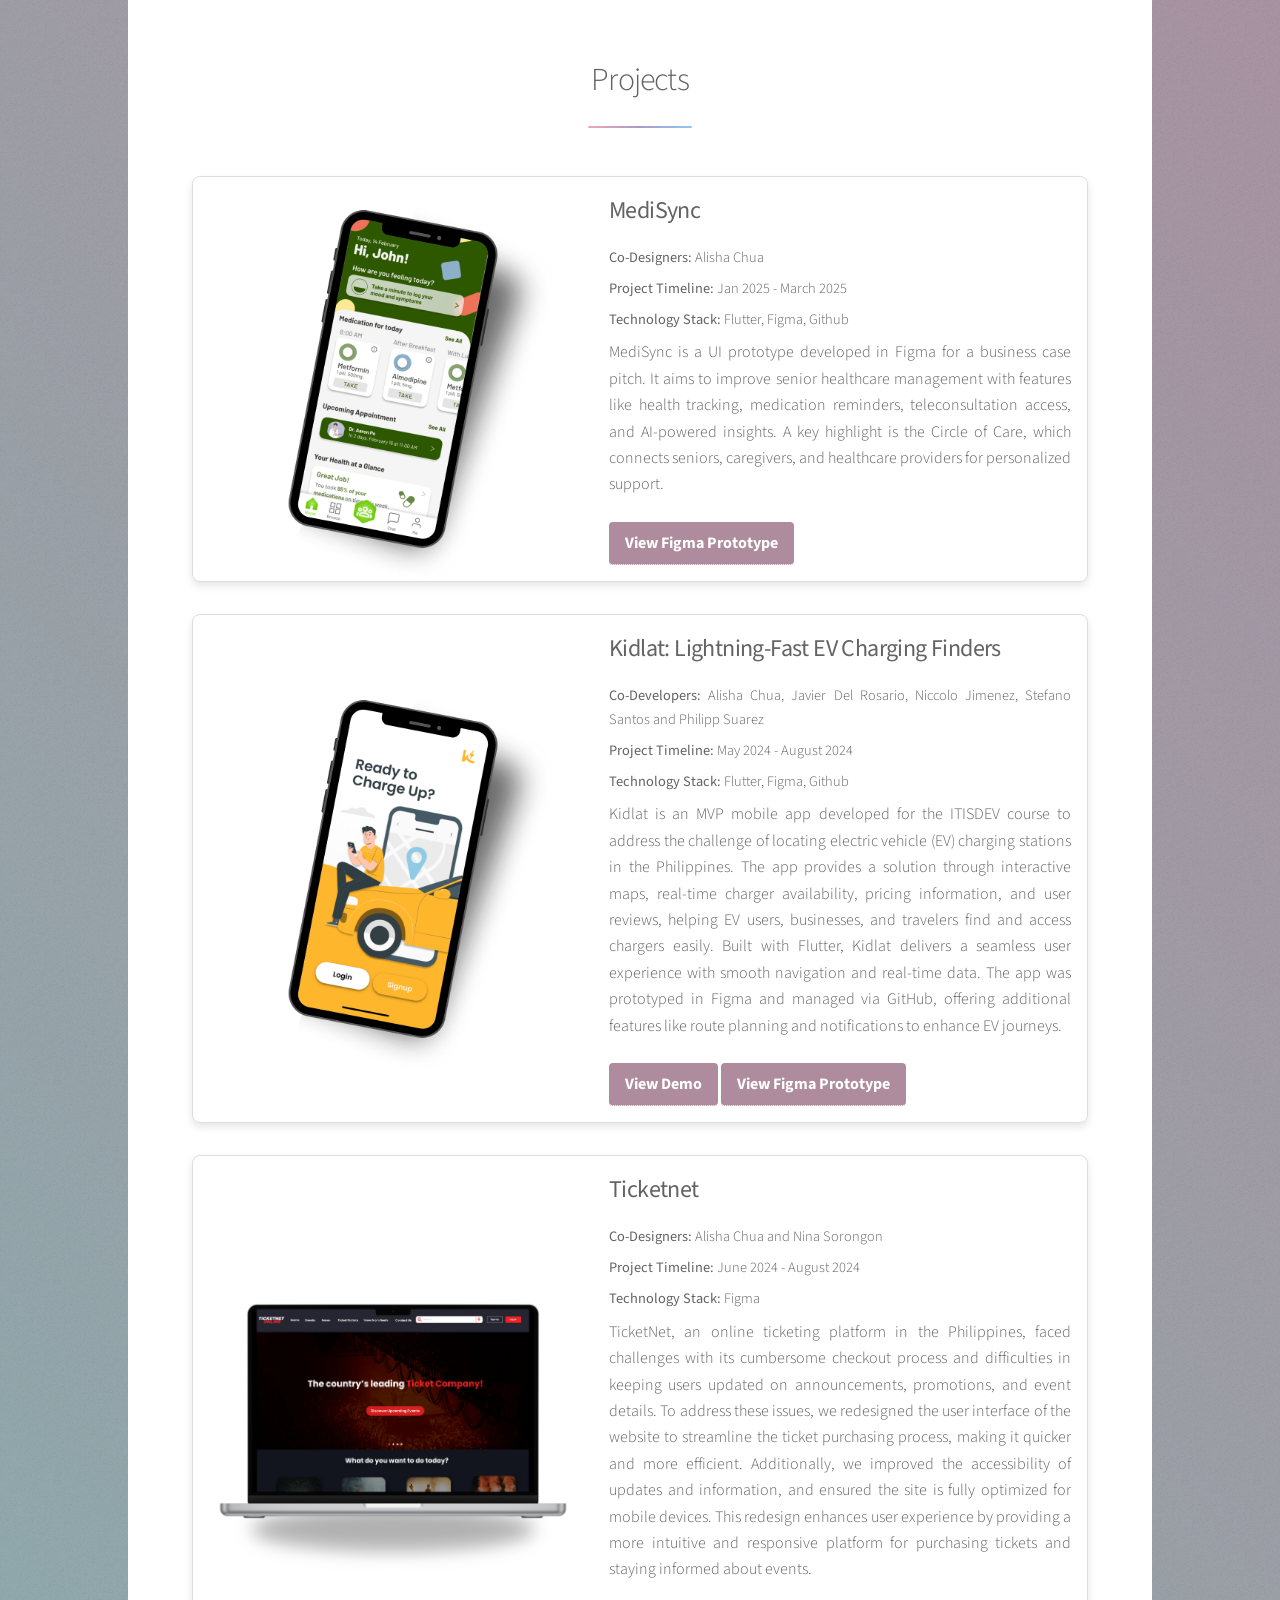
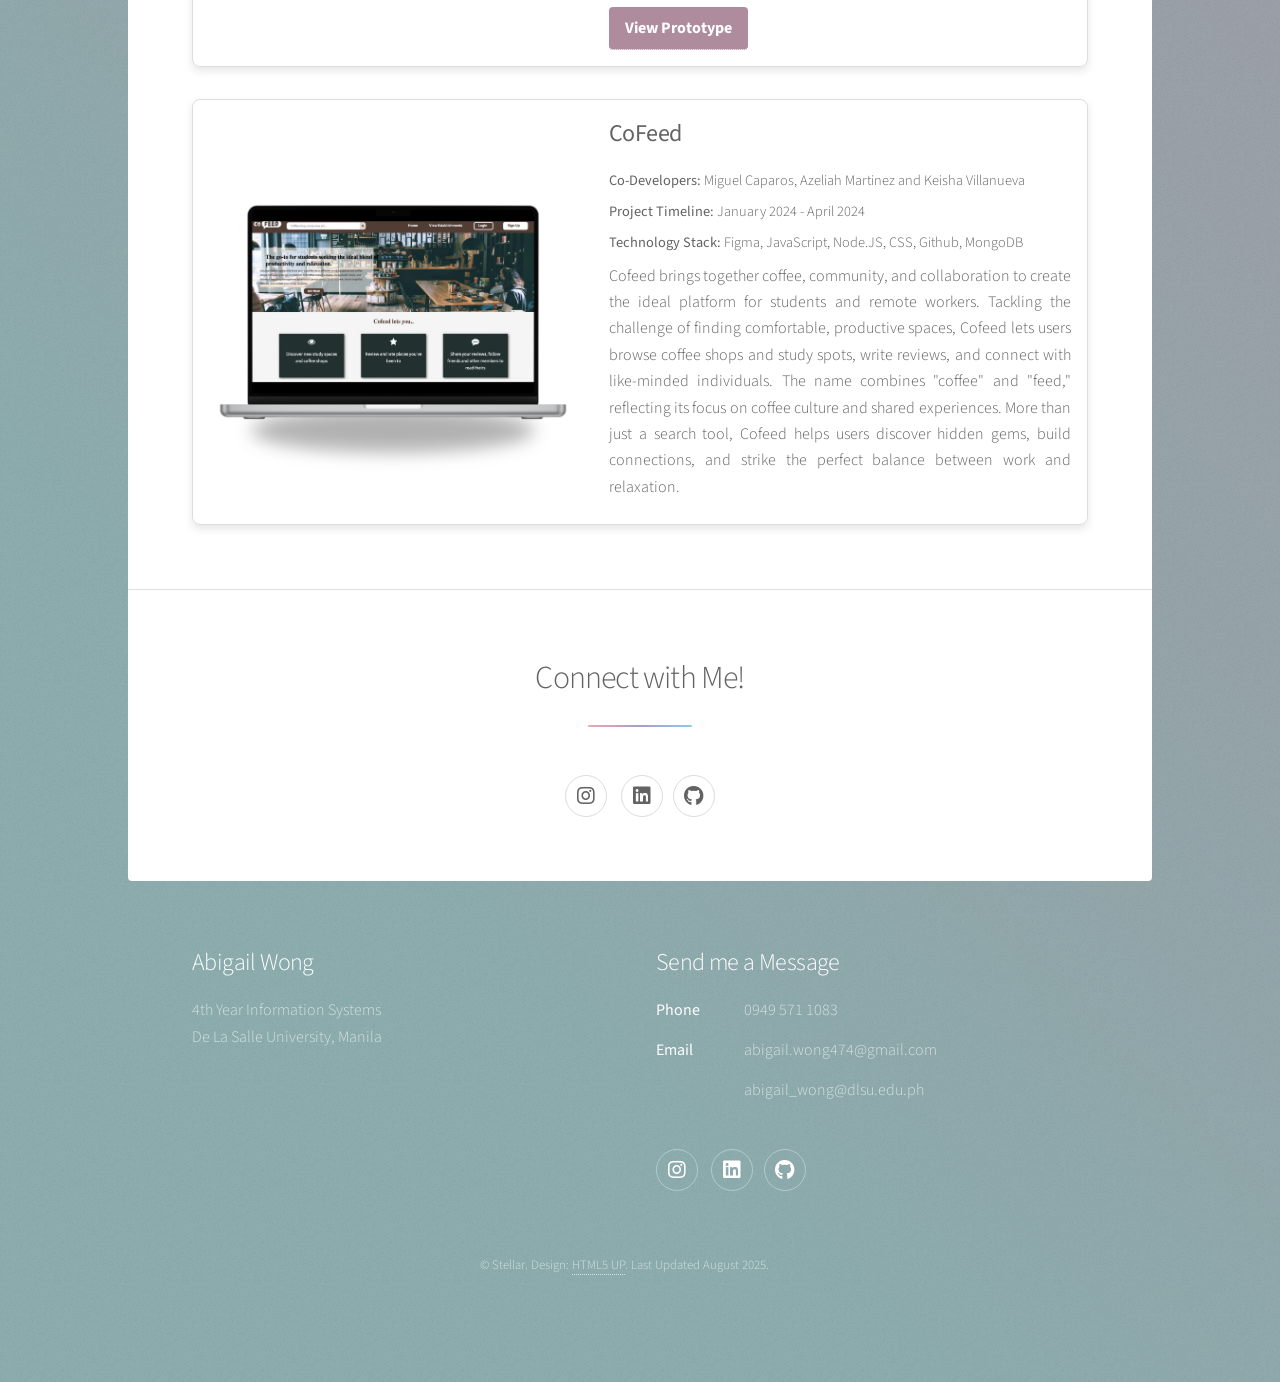
==== commit 18fb994c: "fix linkedin link" ====
--- a/index.html
+++ b/index.html
@@ -48,7 +48,7 @@
 								<div class="spotlight">
 									<div class="content">
 										<header class="major">
-											<h2><b>This is Abigail Wong.</b></h2>
+											<h2><b>Hey, I'm Abigail Wong!</b></h2>
 										</header>
 										<p>An Information Systems student from DLSU passionate about designing functional, user-centered applications and websites. 
 											I thrive on learning, exploring new ideas, and stepping outside my comfort zone to build better experiences.
@@ -192,8 +192,7 @@
 								<footer class="major">
 									<ul class="icons">
 										<li><a href="https://www.instagram.com/_abigailwong/" class="icon brands fa-instagram alt"><span class="label">Instagram</span></a></li>
-										<li><a href="www.linkedin.com/in/abigail-wong-3b76ba255" class="icon brands fa-linkedin alt"><span class="label">LinkedIn</span></a></li>
-										<li><a href="https://github.com/abigailwonggg" class="icon brands fa-github alt"><span class="label">GitHub</span></a></li>
+<li><a href="https://www.linkedin.com/in/abigail-wong-3b76ba255" class="icon brands fa-linkedin alt" target="_blank" rel="noopener noreferrer"> <span class="label">LinkedIn</span> </a>										<li><a href="https://github.com/abigailwonggg" class="icon brands fa-github alt"><span class="label">GitHub</span></a></li>
 									</ul>
 								</footer>
 							</section>
@@ -228,7 +227,7 @@
 							</dl>
 							<ul class="icons">
 								<li><a href="https://www.instagram.com/_abigailwong/" class="icon brands fa-instagram alt"><span class="label">Instagram</span></a></li>
-								<li><a href="www.linkedin.com/in/abigail-wong-3b76ba255" class="icon brands fa-linkedin alt"><span class="label">LinkedIn</span></a></li>
+								<li><a href="https://www.linkedin.com/in/abigail-wong-3b76ba255" class="icon brands fa-linkedin alt" target="_blank" rel="noopener noreferrer"> <span class="label">LinkedIn</span> </a>
 								<li><a href="https://github.com/abigailwonggg" class="icon brands fa-github alt"><span class="label">GitHub</span></a></li>
 							</ul>
 						</section>
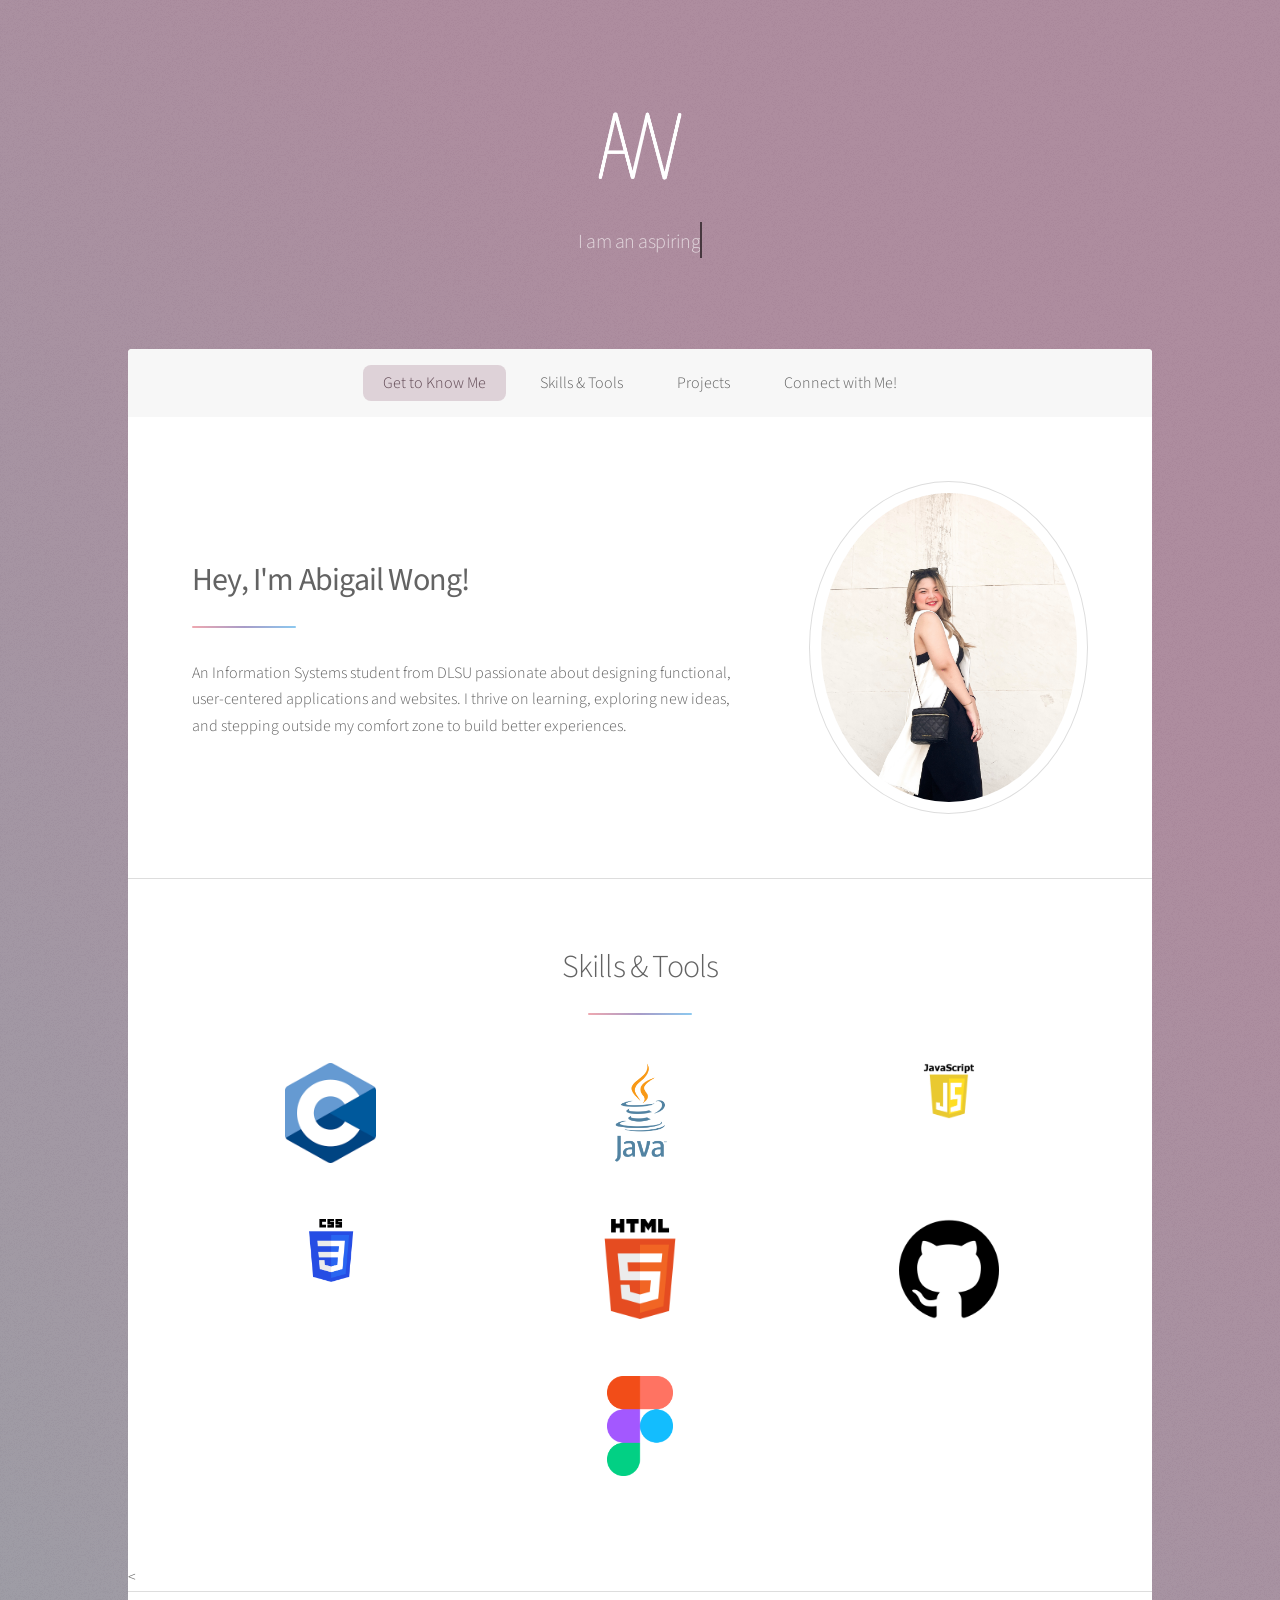
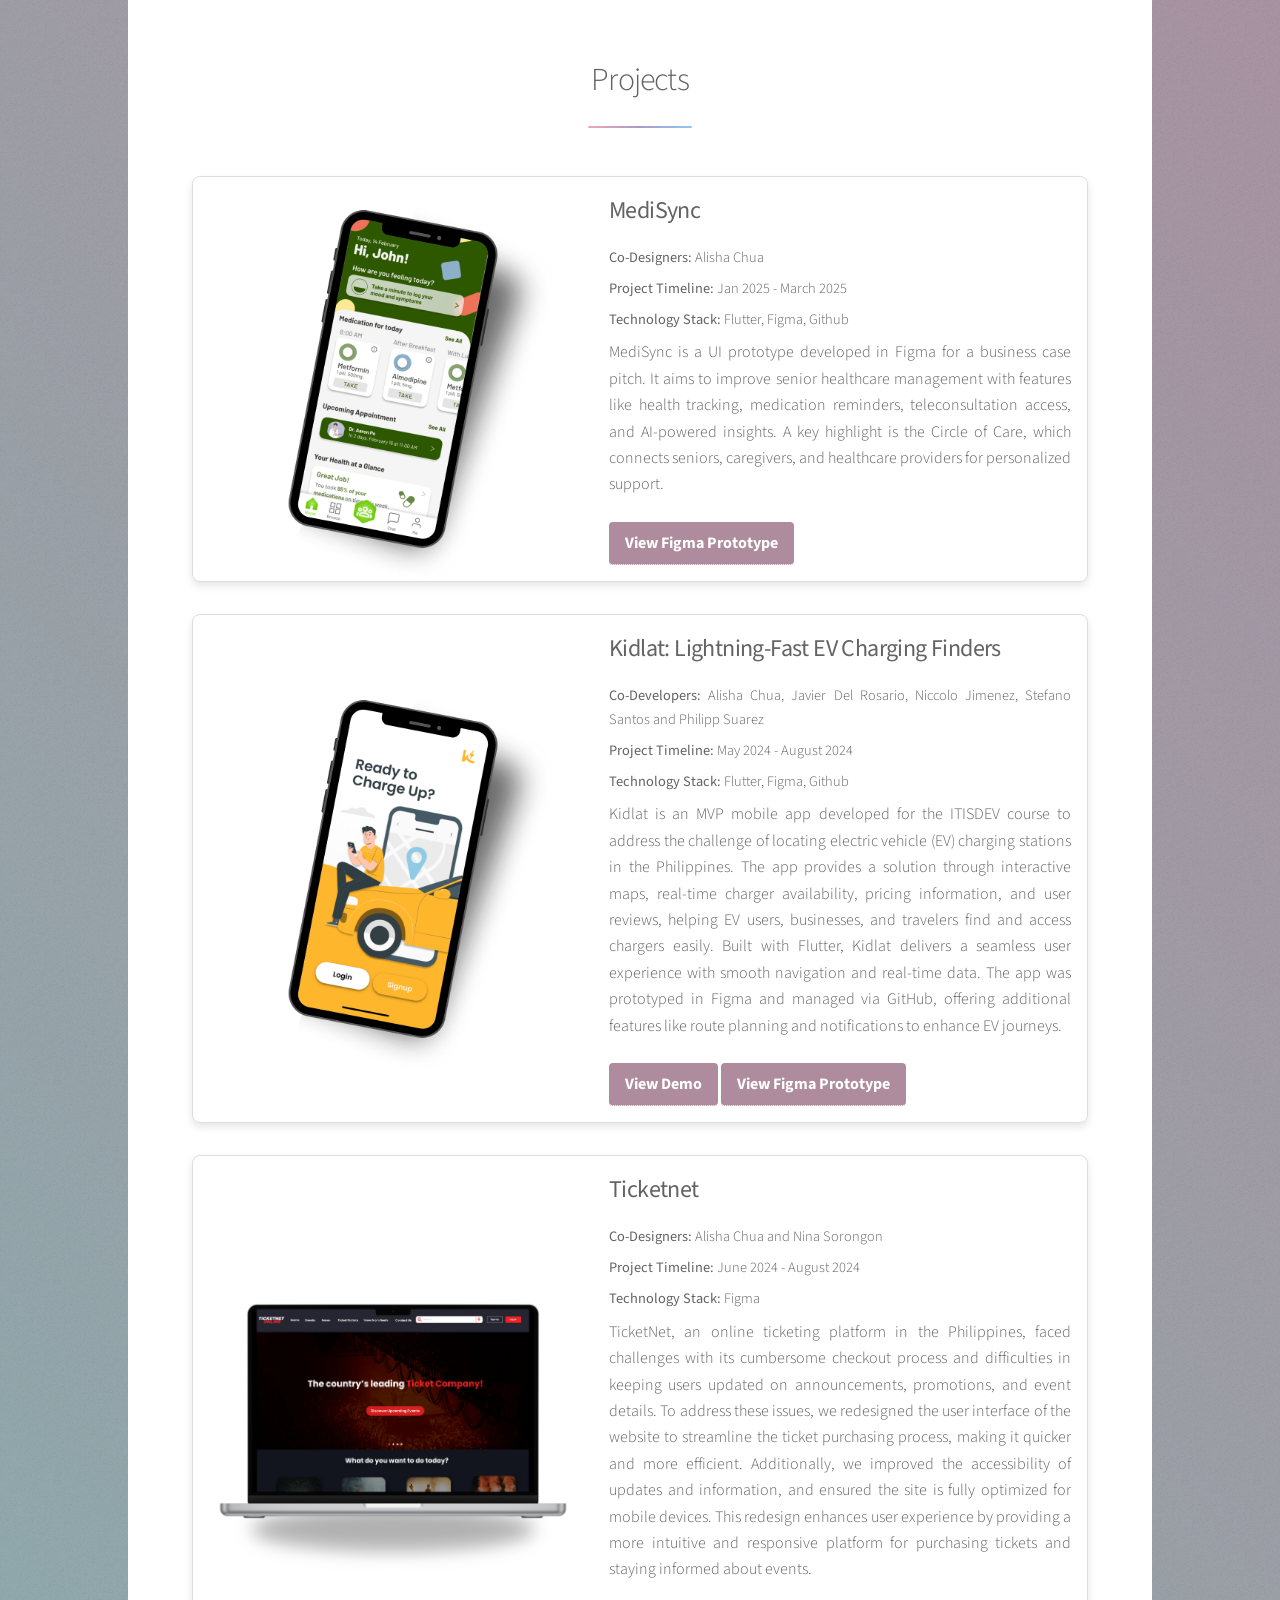
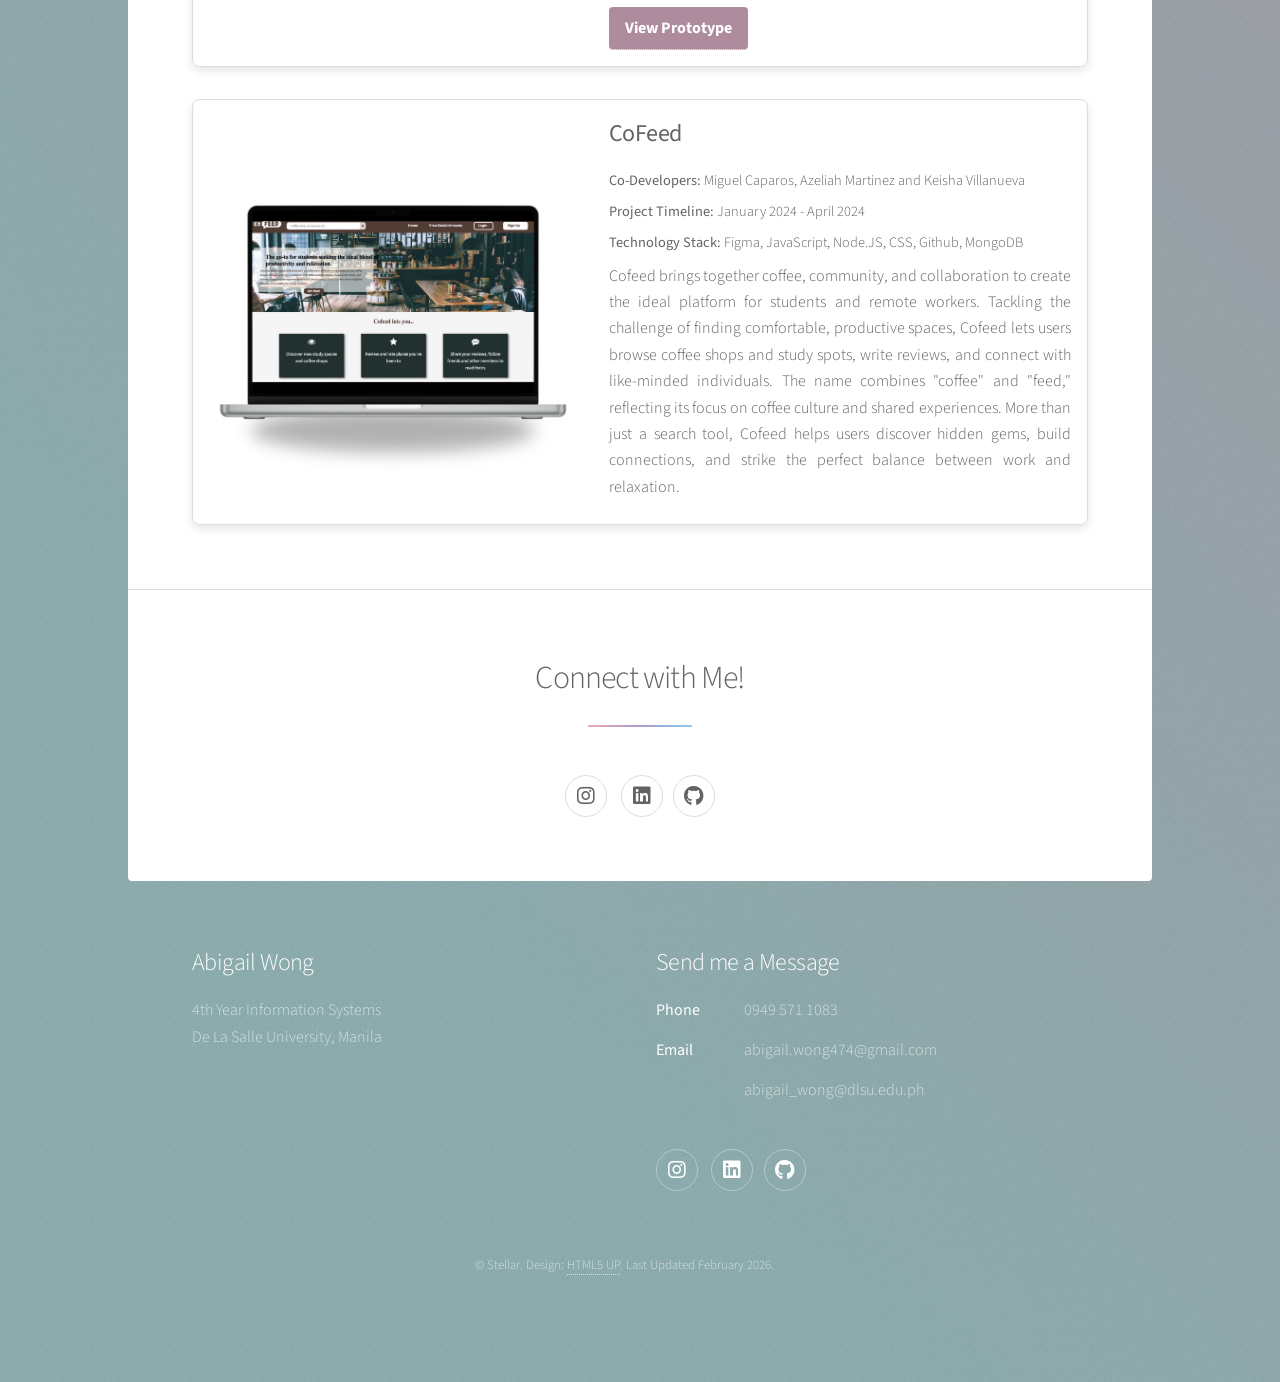
==== commit 8d7de6c1: "update date" ====
--- a/index.html
+++ b/index.html
@@ -231,7 +231,7 @@
 								<li><a href="https://github.com/abigailwonggg" class="icon brands fa-github alt"><span class="label">GitHub</span></a></li>
 							</ul>
 						</section>
-						<p class="copyright">&copy; Stellar. Design: <a href="https://html5up.net">HTML5 UP</a>. Last Updated August 2025.</p>
+						<p class="copyright">&copy; Stellar. Design: <a href="https://html5up.net">HTML5 UP</a>. Last Updated February 2026.</p>
 					</footer>
 
 			</div>
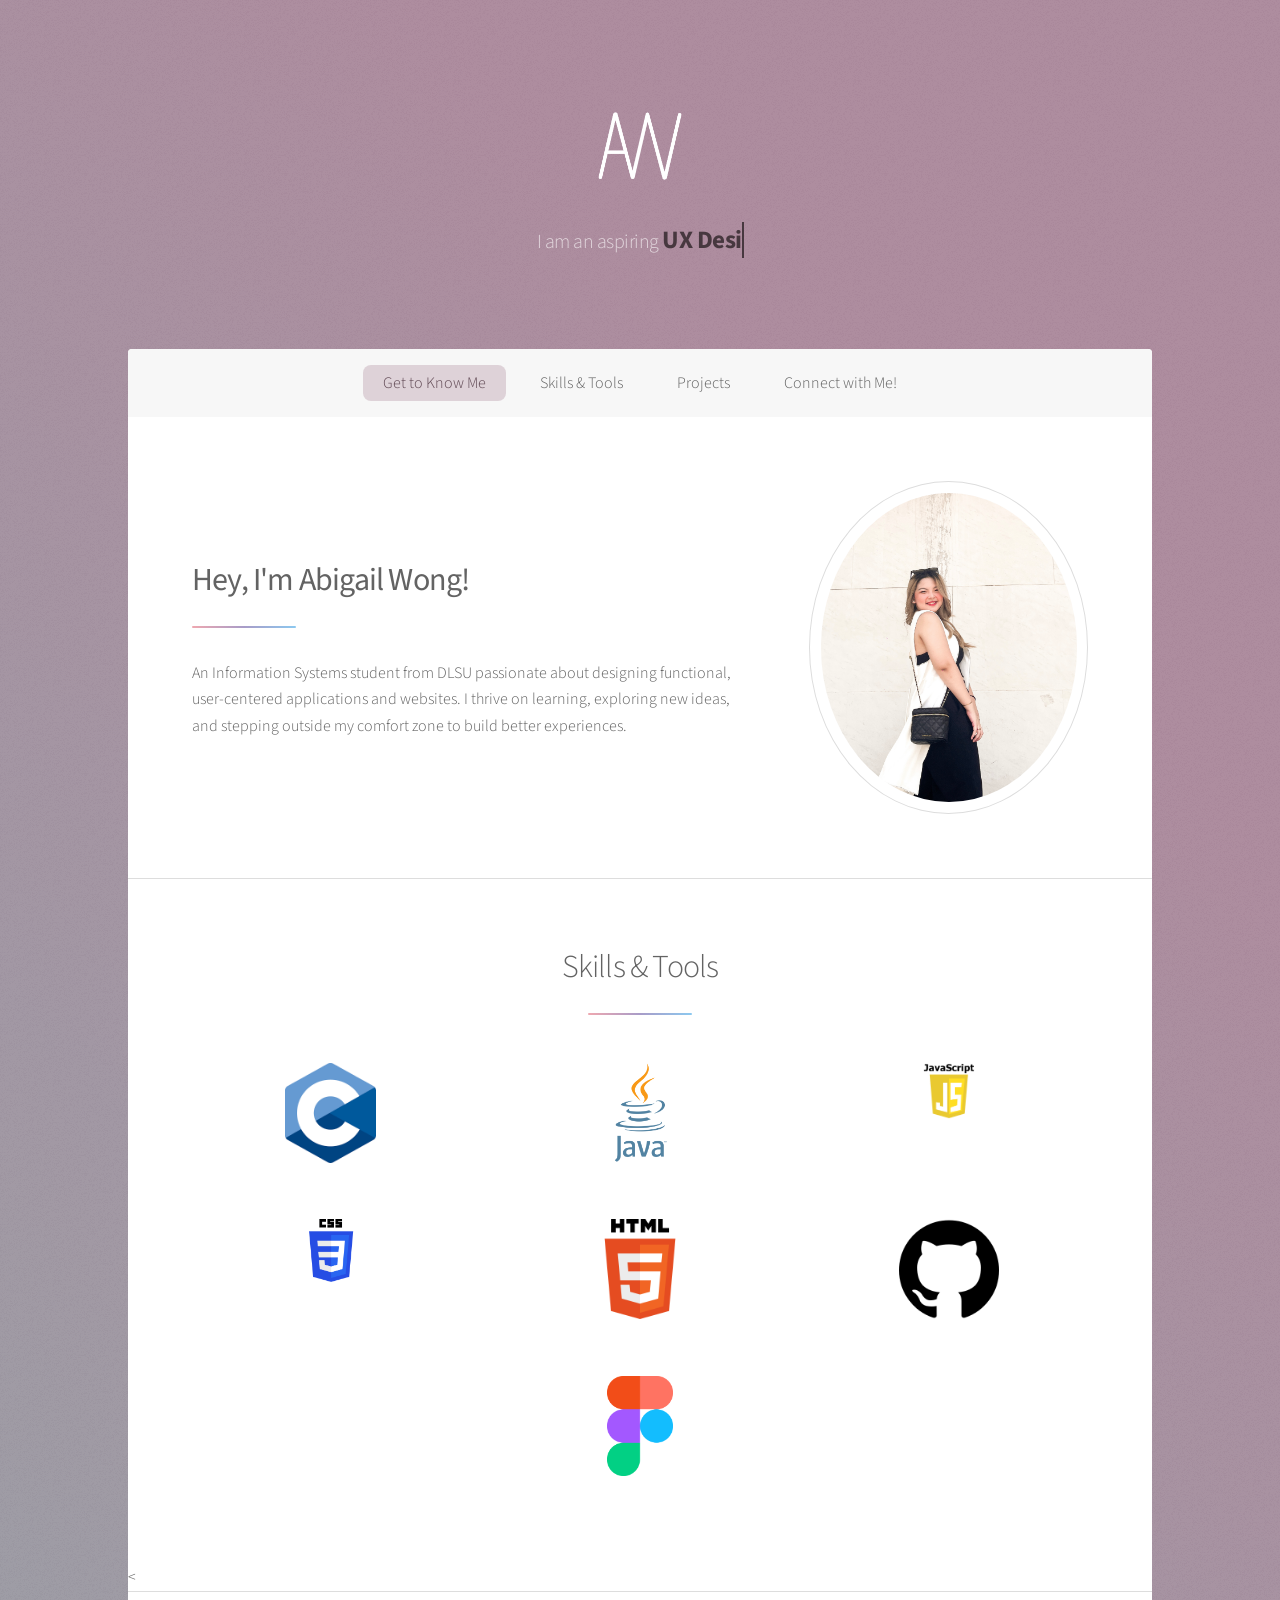
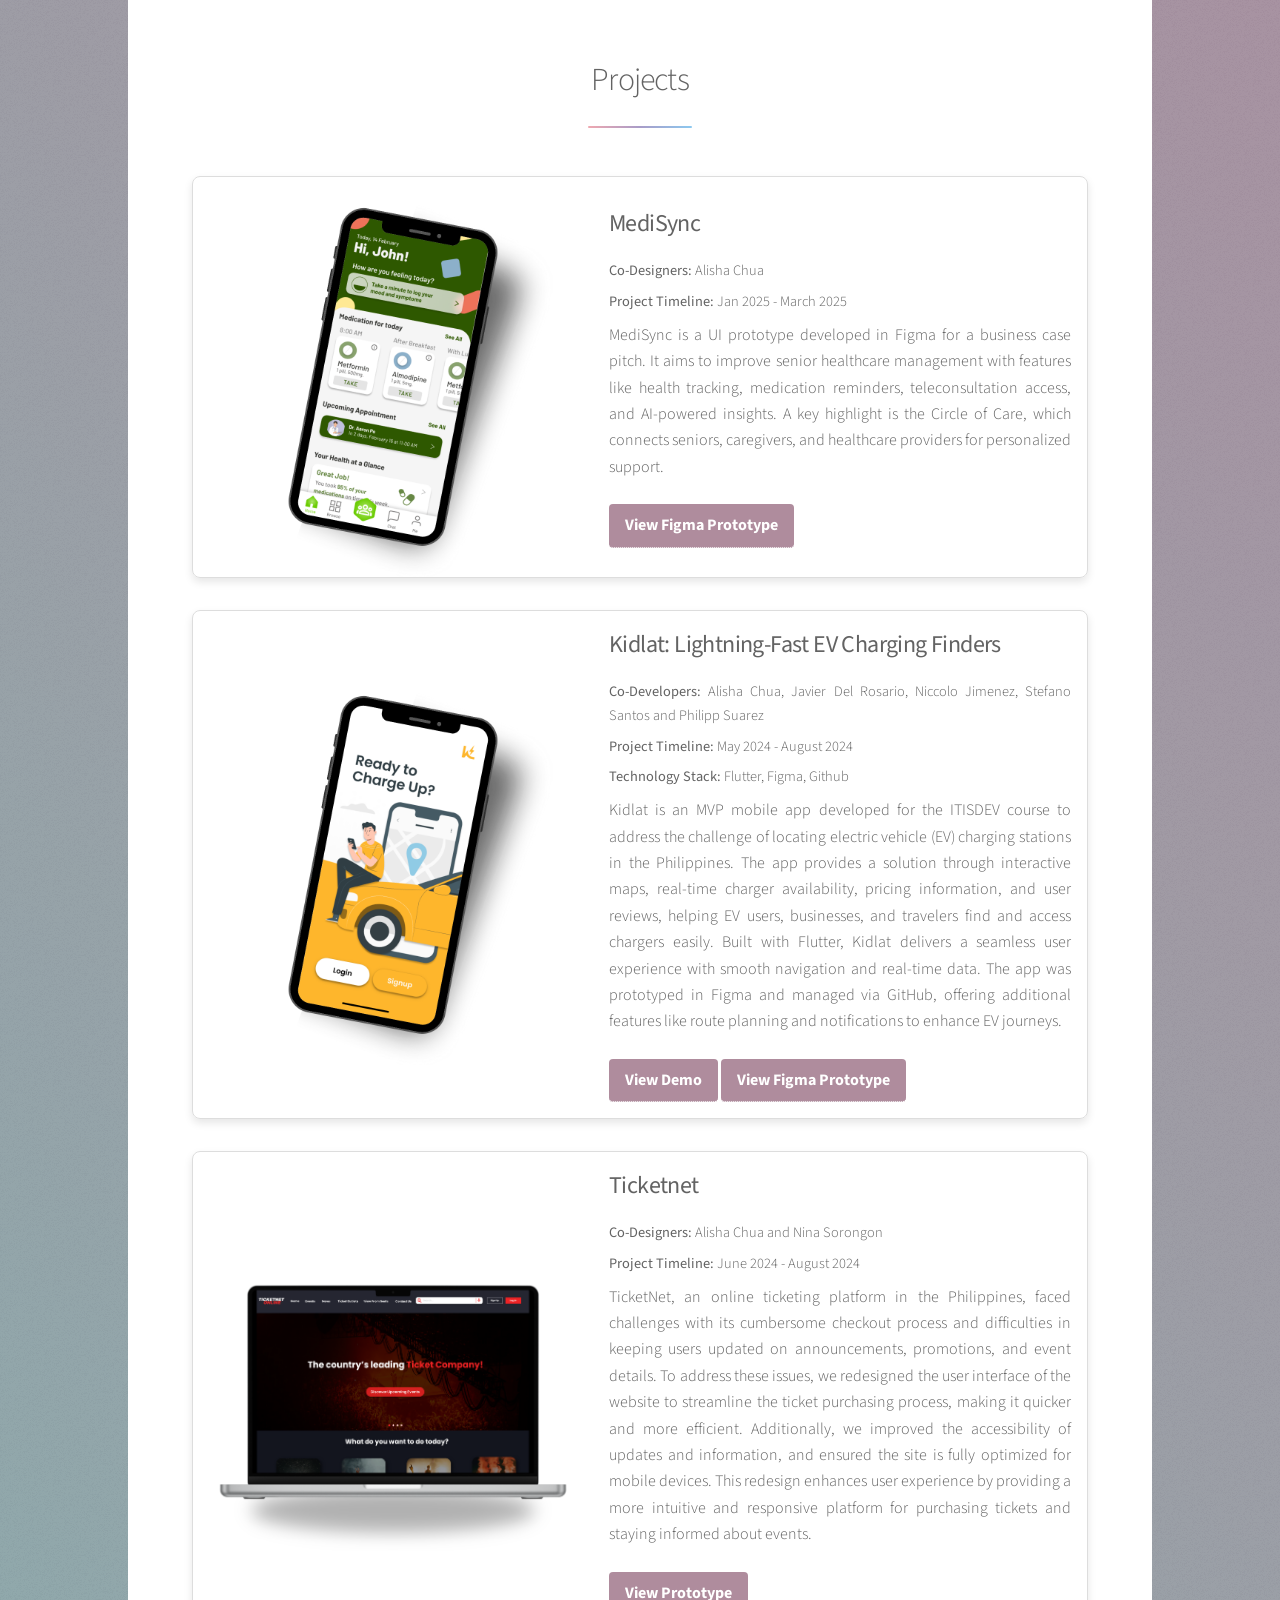
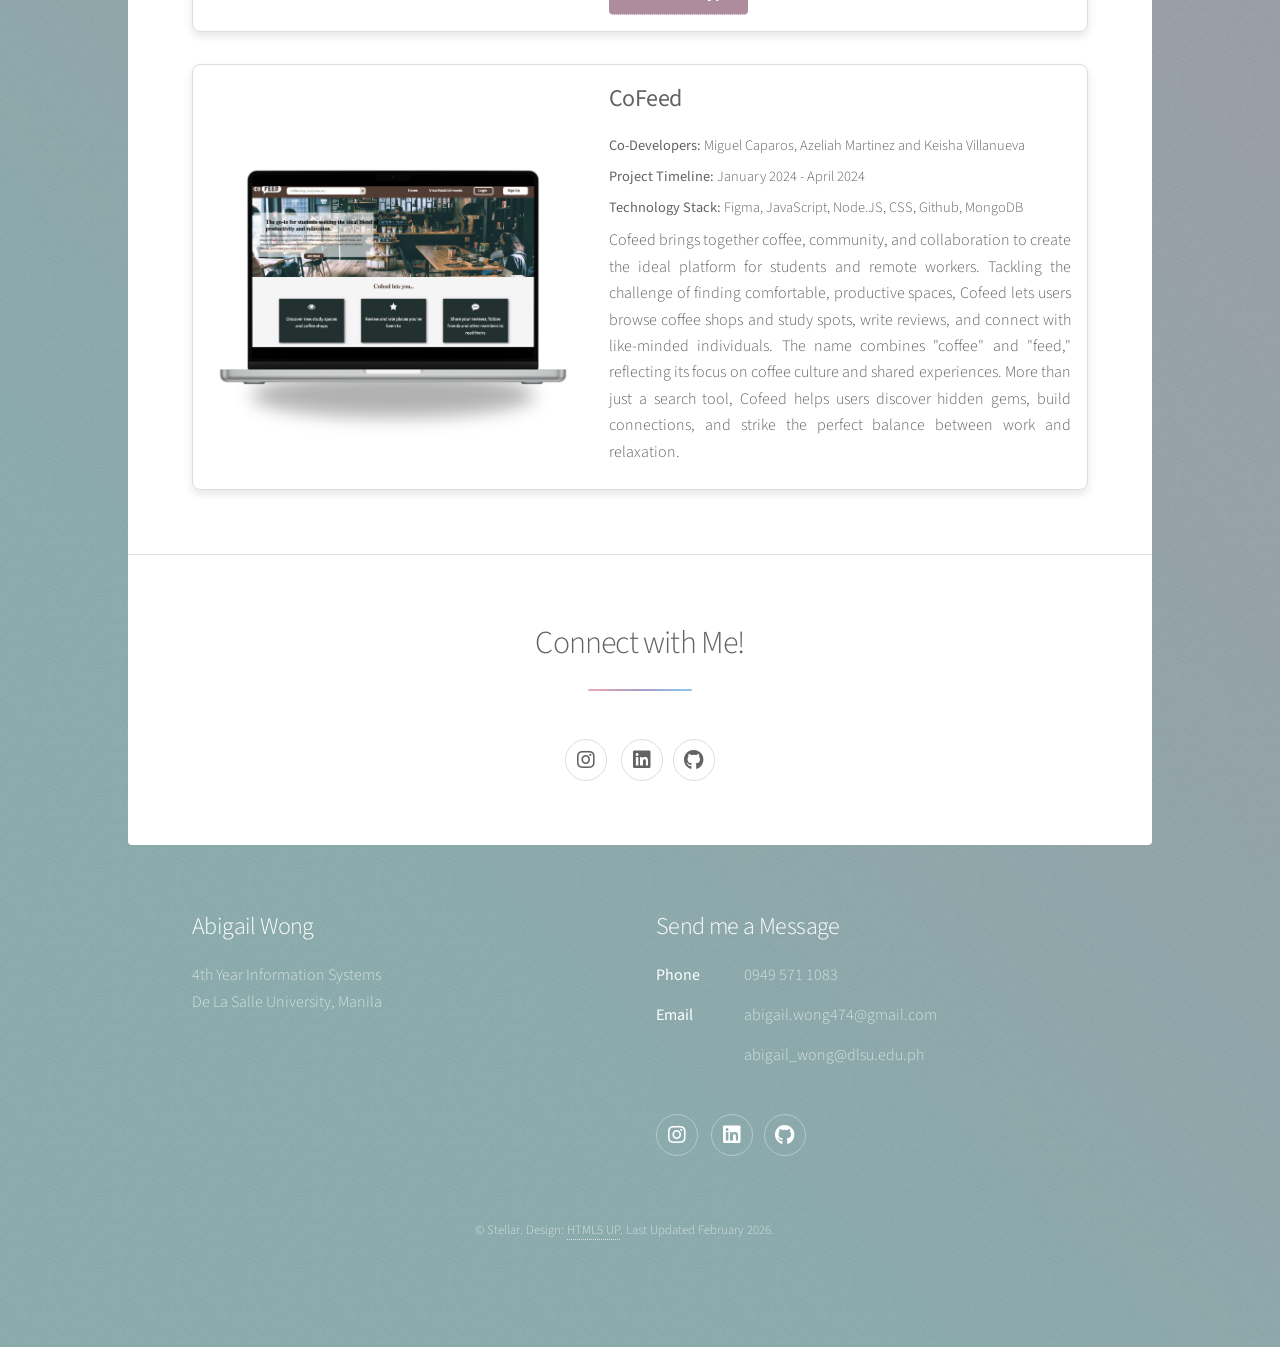
==== commit 0226a262: "update contents" ====
--- a/index.html
+++ b/index.html
@@ -112,7 +112,6 @@
 											<h3>MediSync</h3>
 											<p class ="Co-Developers"><strong>Co-Designers:</strong> Alisha Chua</p>
 											<p class ="Project-Timeline"><strong> Project Timeline:</strong> Jan 2025 - March 2025</p>
-											<p class ="Technology-Stack"><strong> Technology Stack:</strong> Flutter, Figma, Github</p>
 											<p>MediSync is a UI prototype developed in Figma for a business case pitch. It aims to improve senior healthcare management with features like health tracking, medication reminders, teleconsultation access, and AI-powered insights. 
 												A key highlight is the Circle of Care, which connects seniors, caregivers, and healthcare providers for personalized support.
 											</p>
@@ -149,7 +148,6 @@
 											<h3>Ticketnet</h3>
 											<p class ="Co-Developers"><strong>Co-Designers:</strong> Alisha Chua and Nina Sorongon</p>
 											<p class ="Project-Timeline"><strong> Project Timeline:</strong> June 2024 - August 2024</p>
-											<p class ="Technology-Stack"><strong> Technology Stack:</strong> Figma </p>
 											<p>TicketNet, an online ticketing platform in the Philippines, faced challenges with its cumbersome checkout process and difficulties in keeping users updated on announcements, 
 												promotions, and event details. To address these issues, we redesigned the user interface of the website to streamline the ticket purchasing process, making it quicker and more efficient. Additionally, 
 												we improved the accessibility of updates and information, and ensured the site is fully optimized for mobile devices. This redesign enhances user experience by providing a more intuitive 
